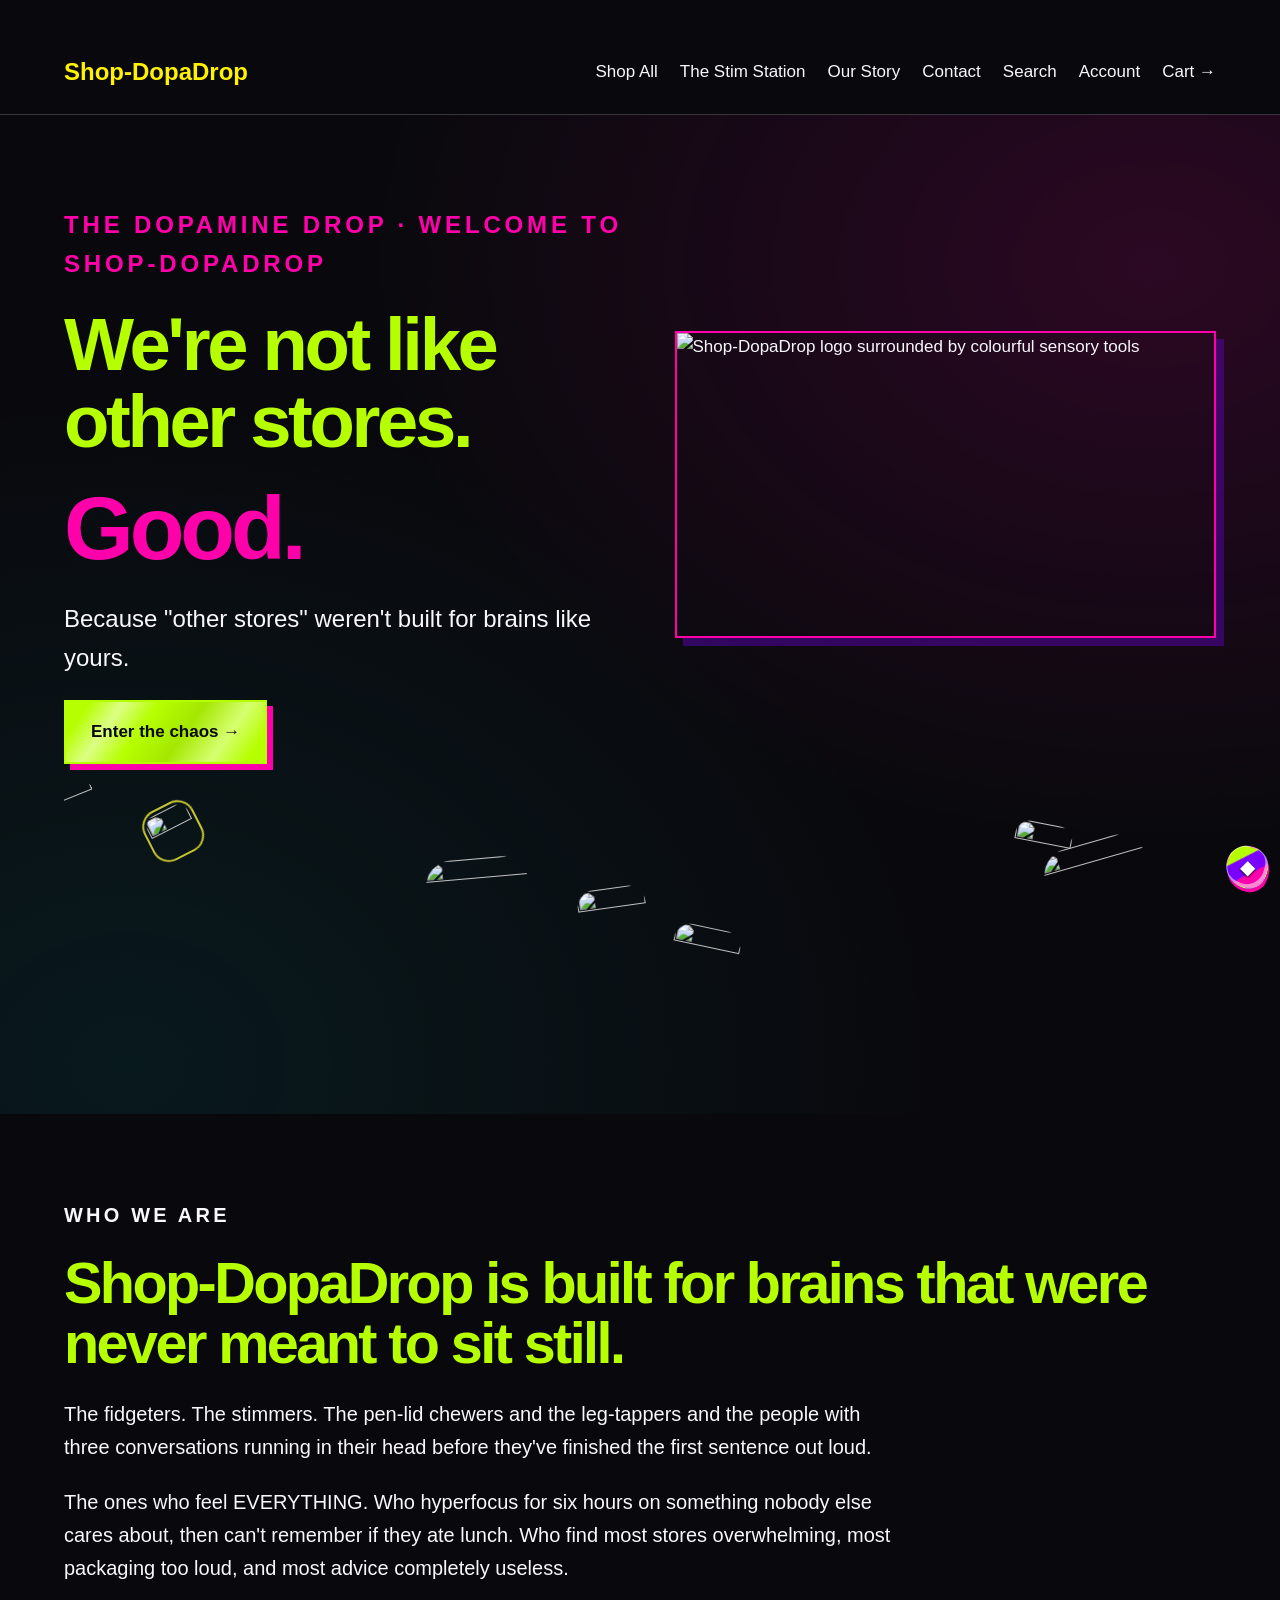
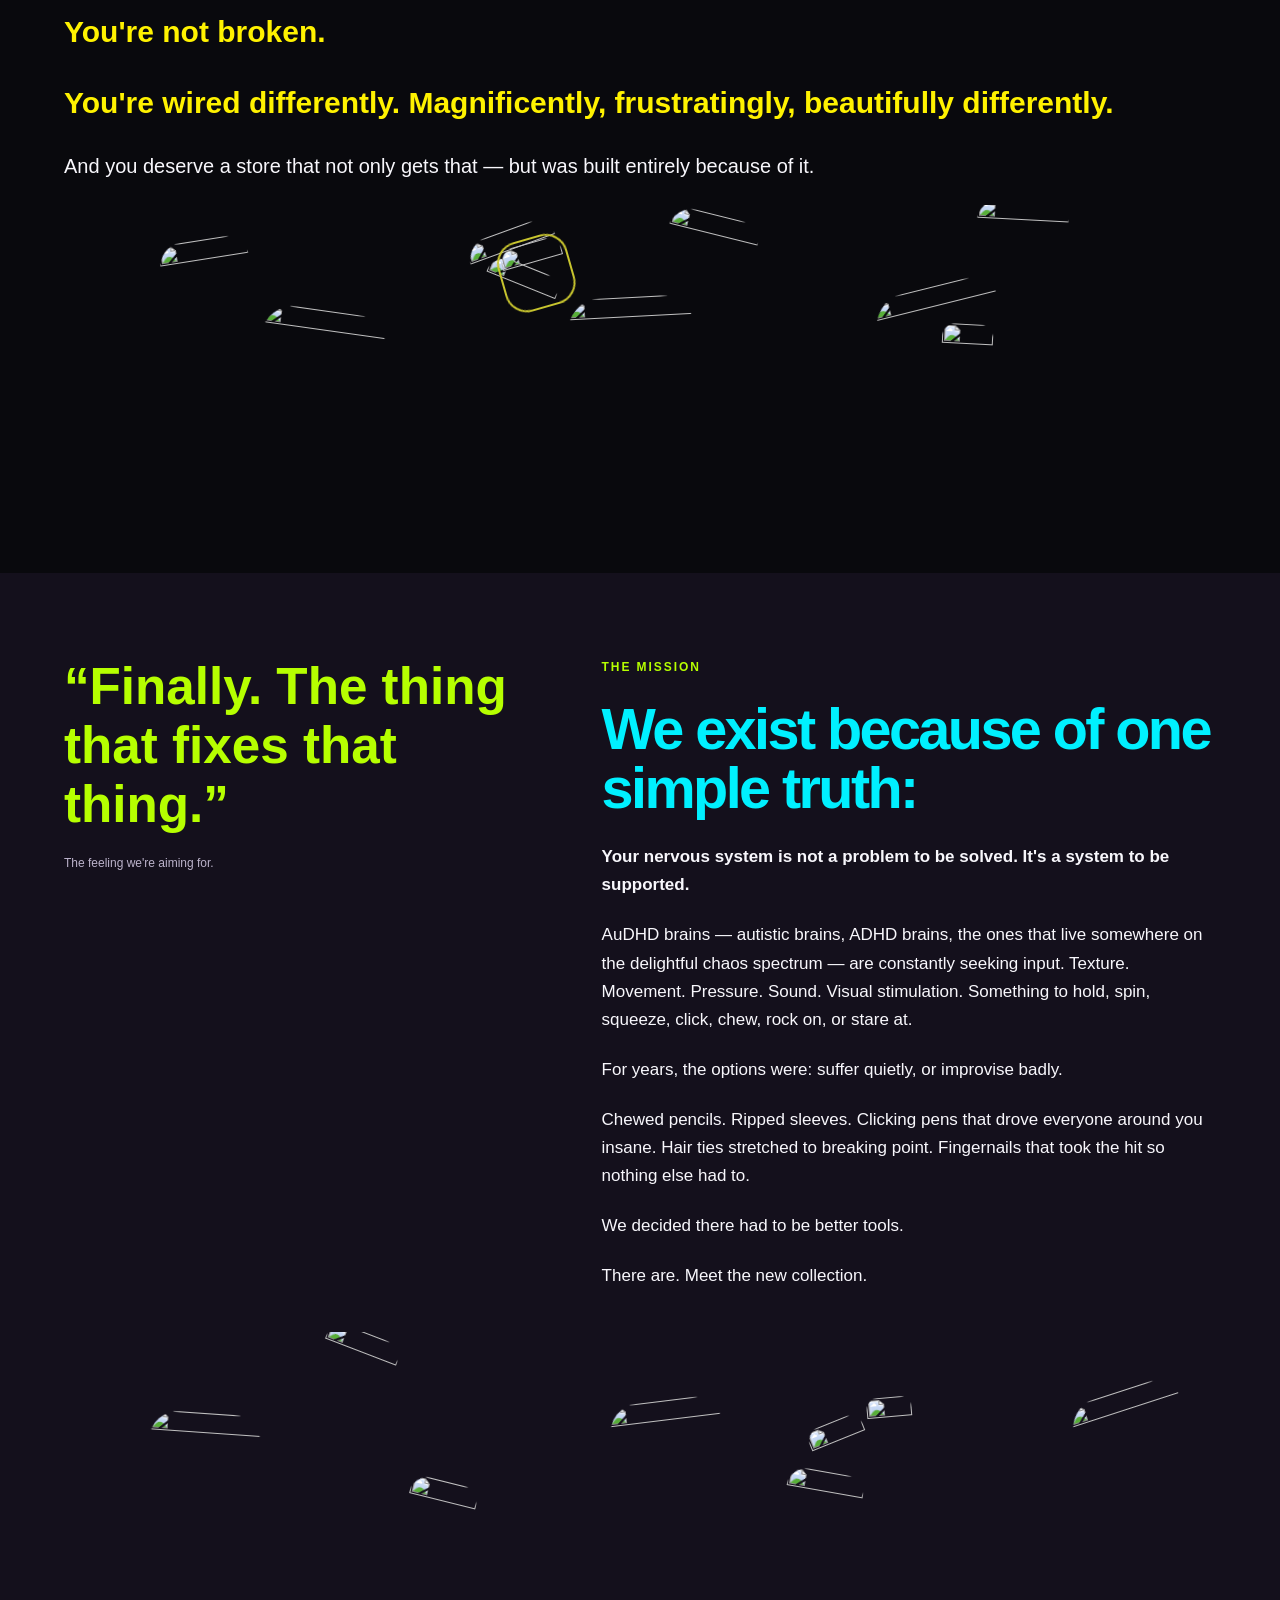
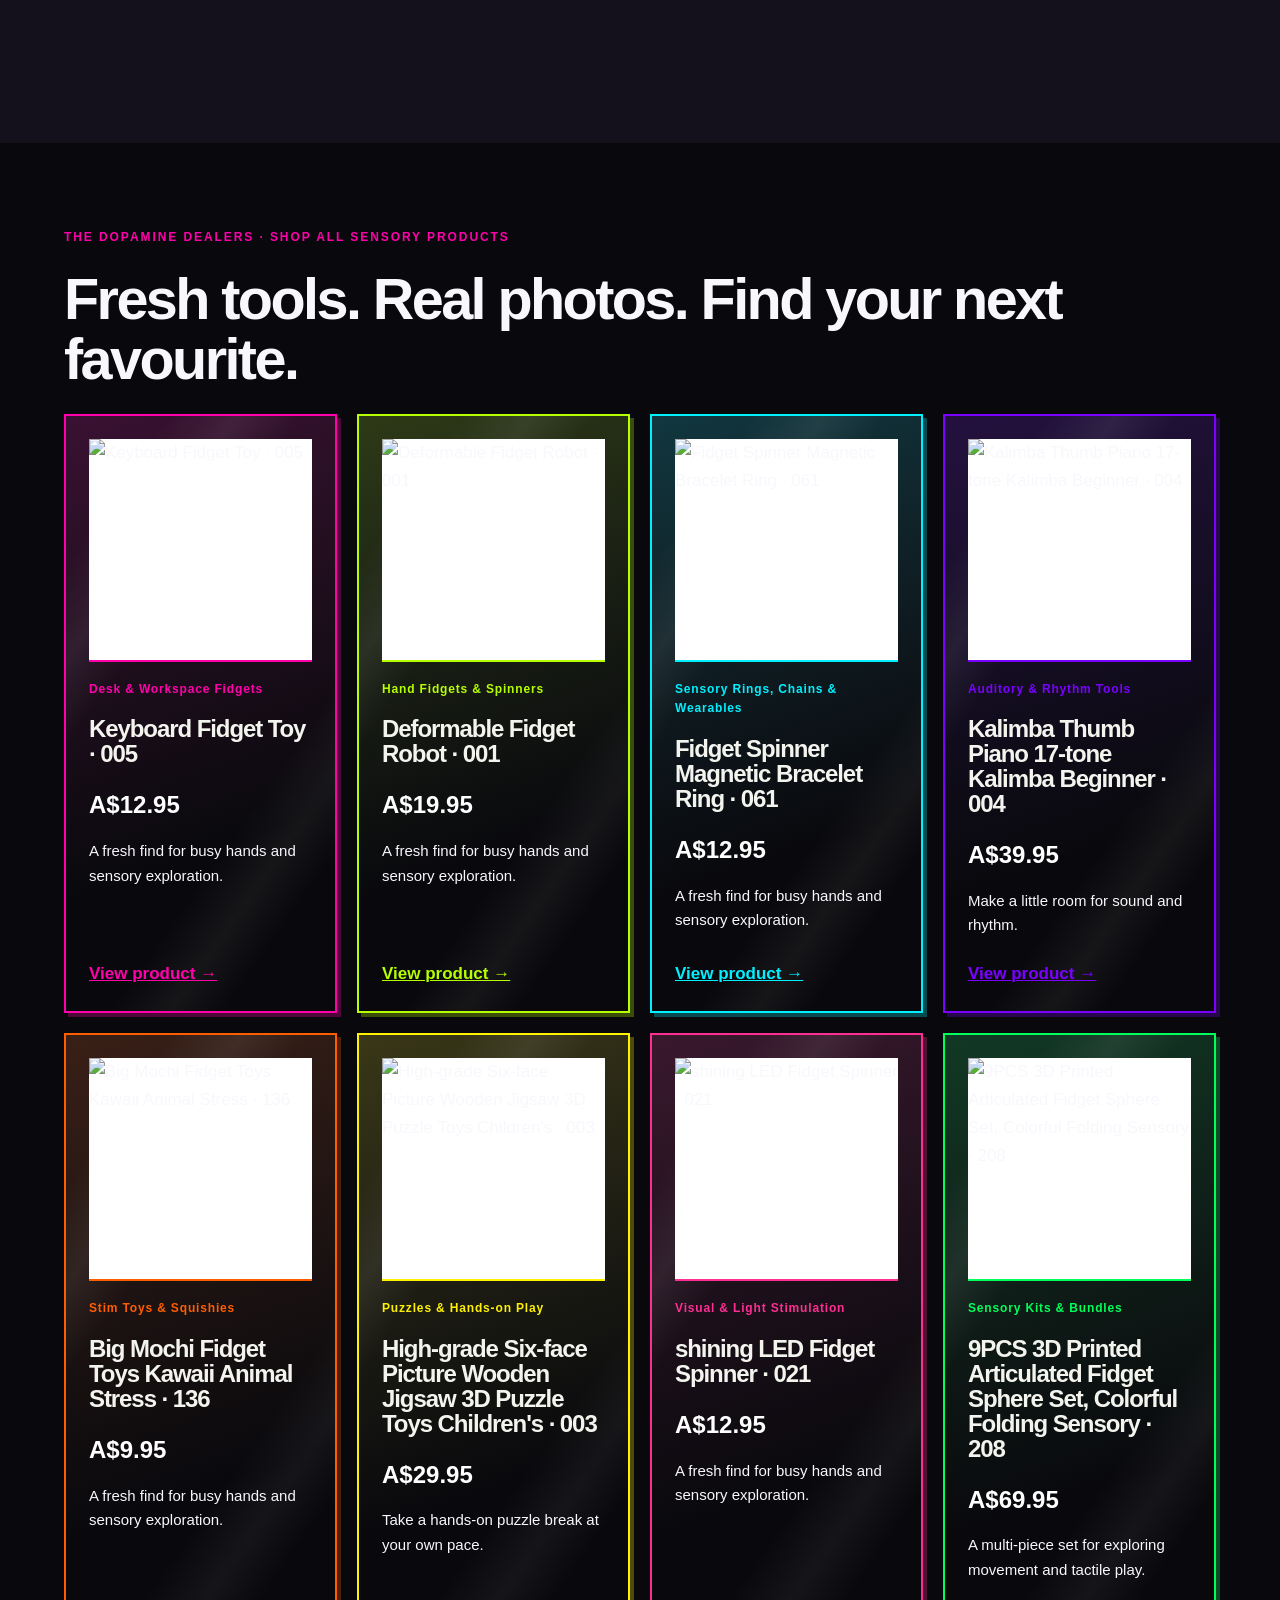
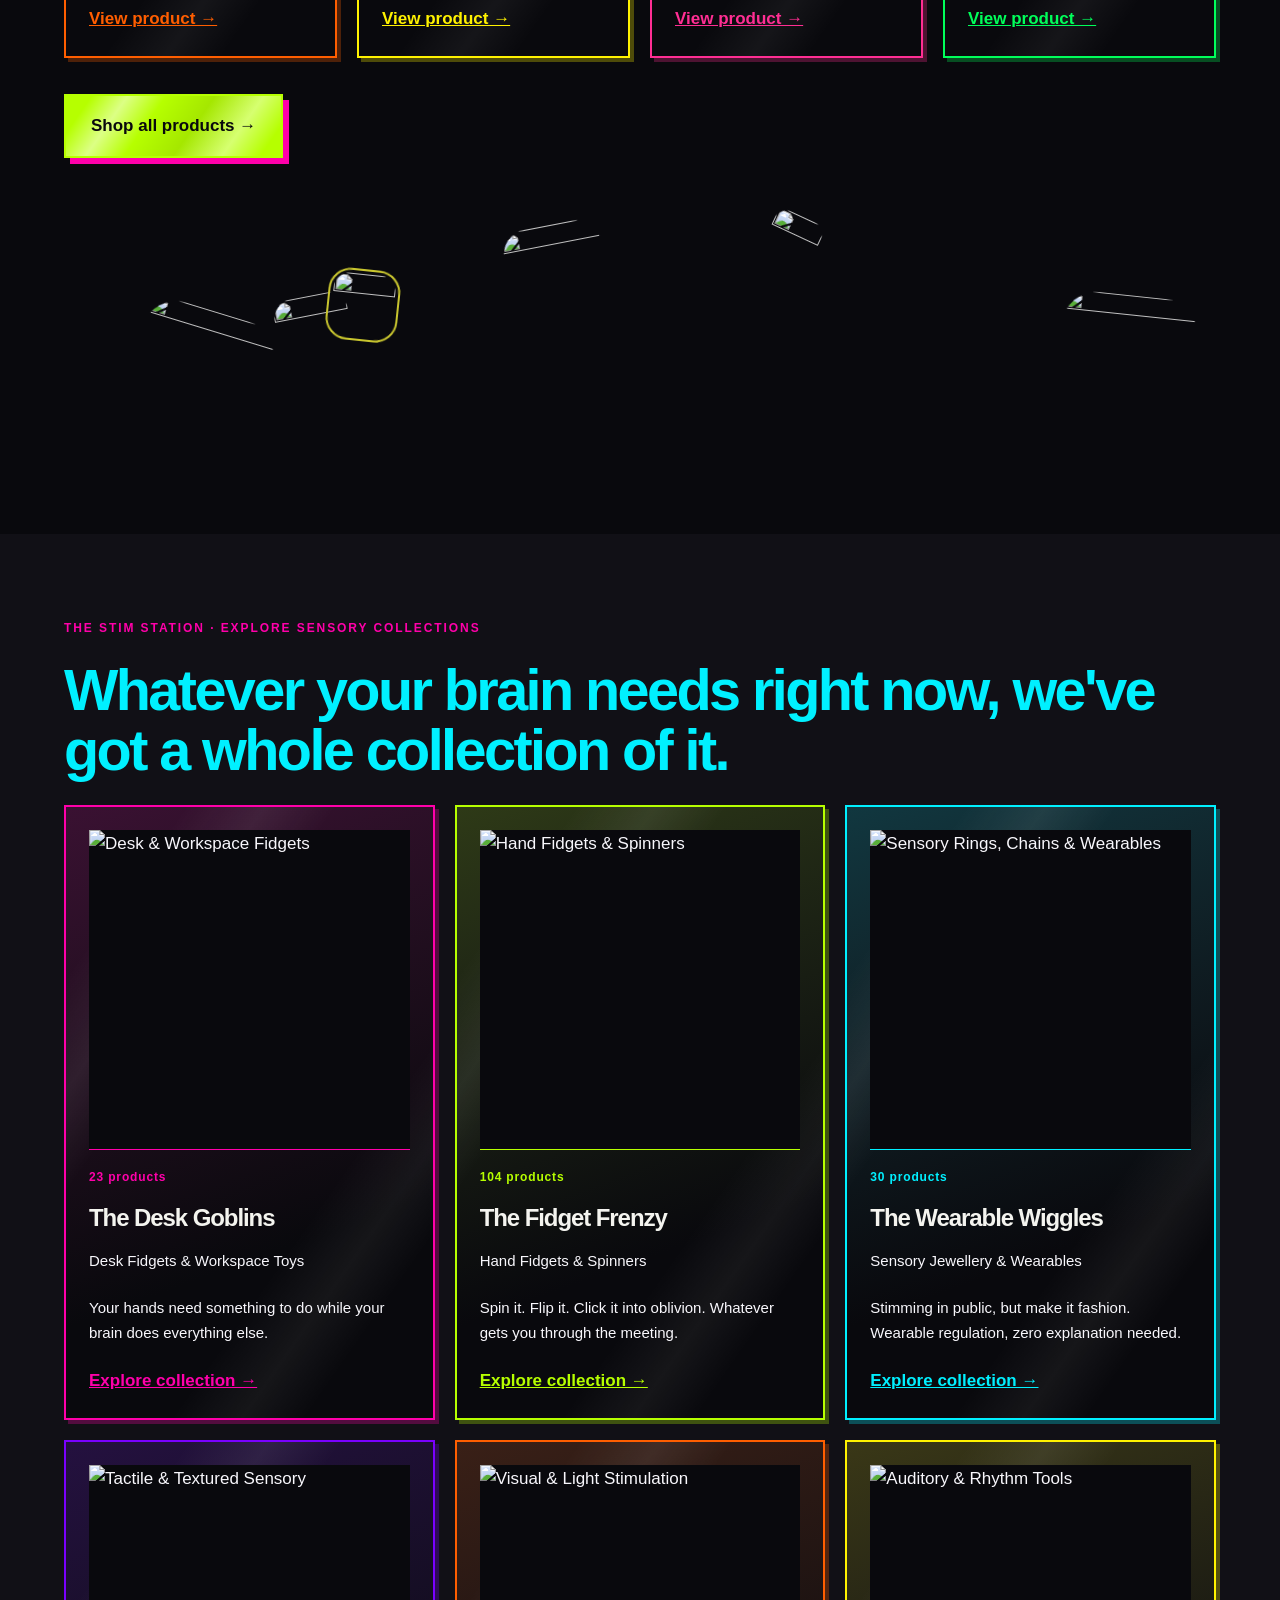
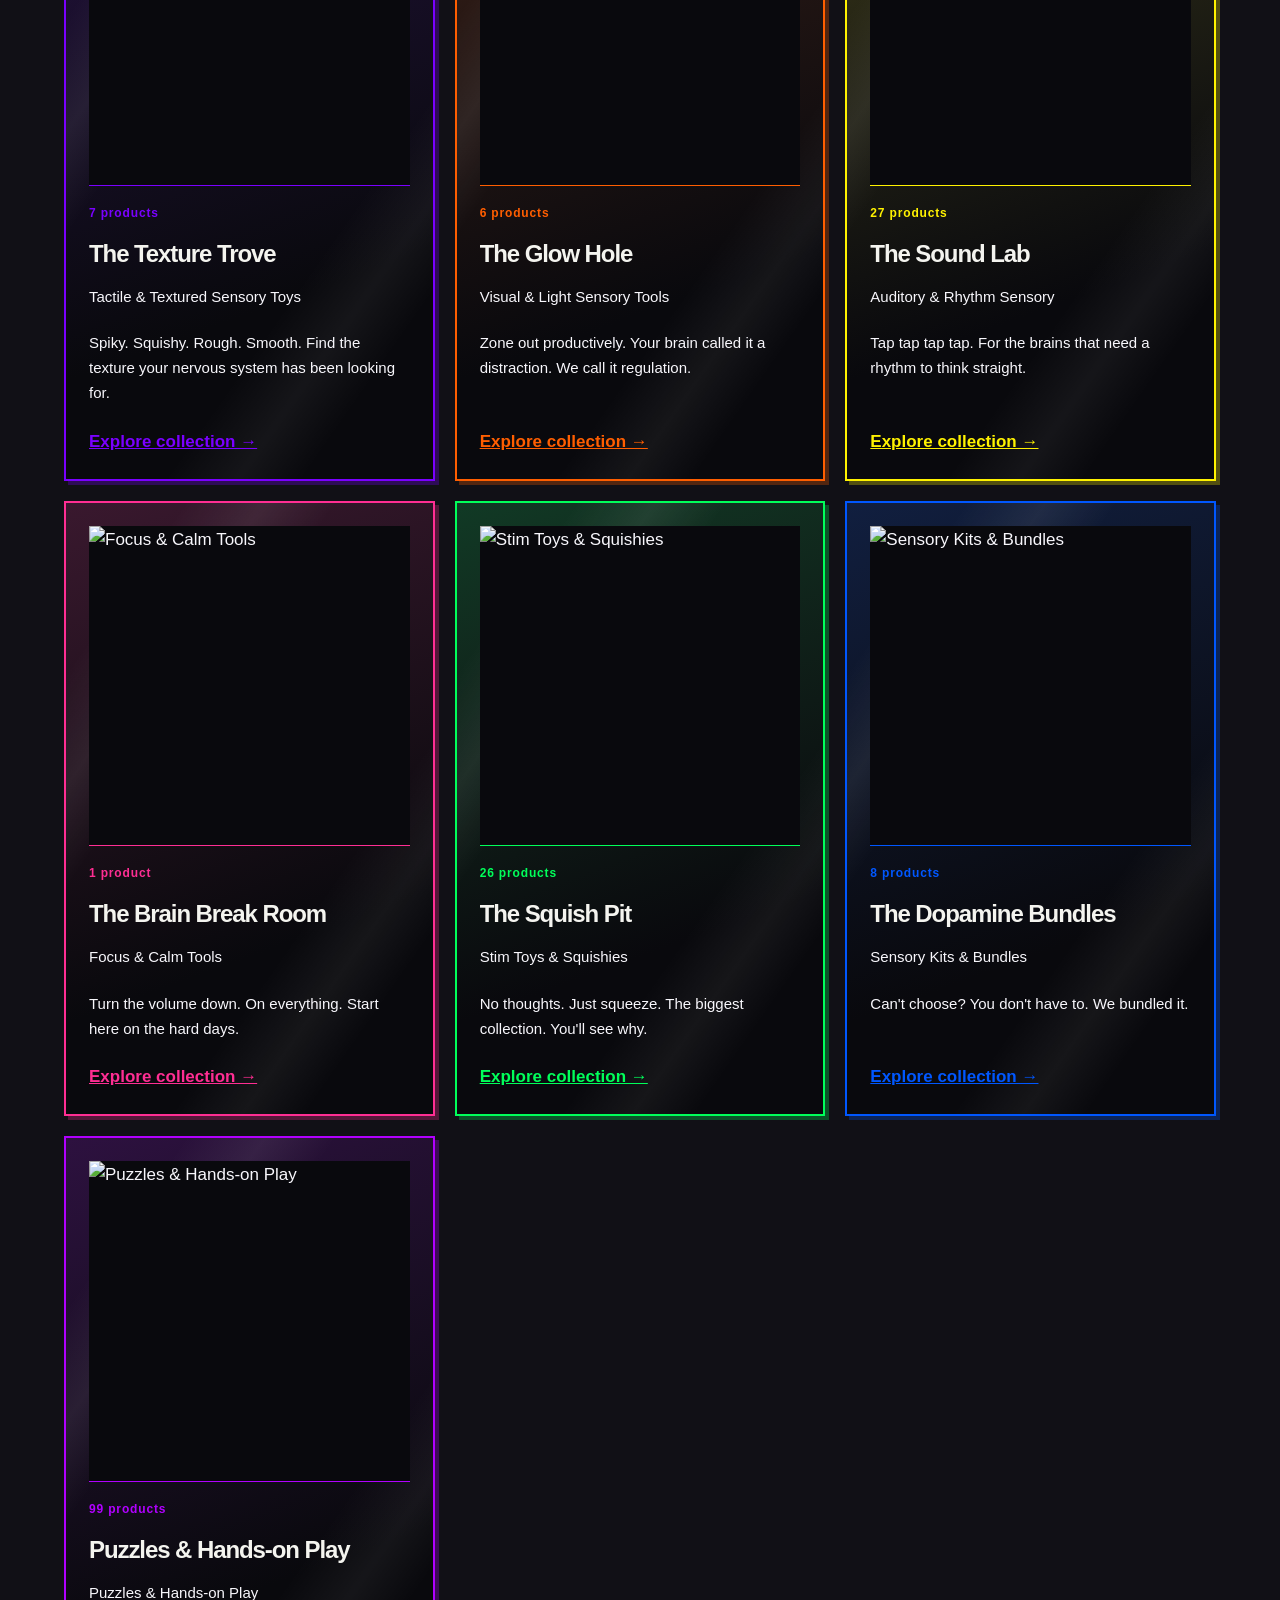
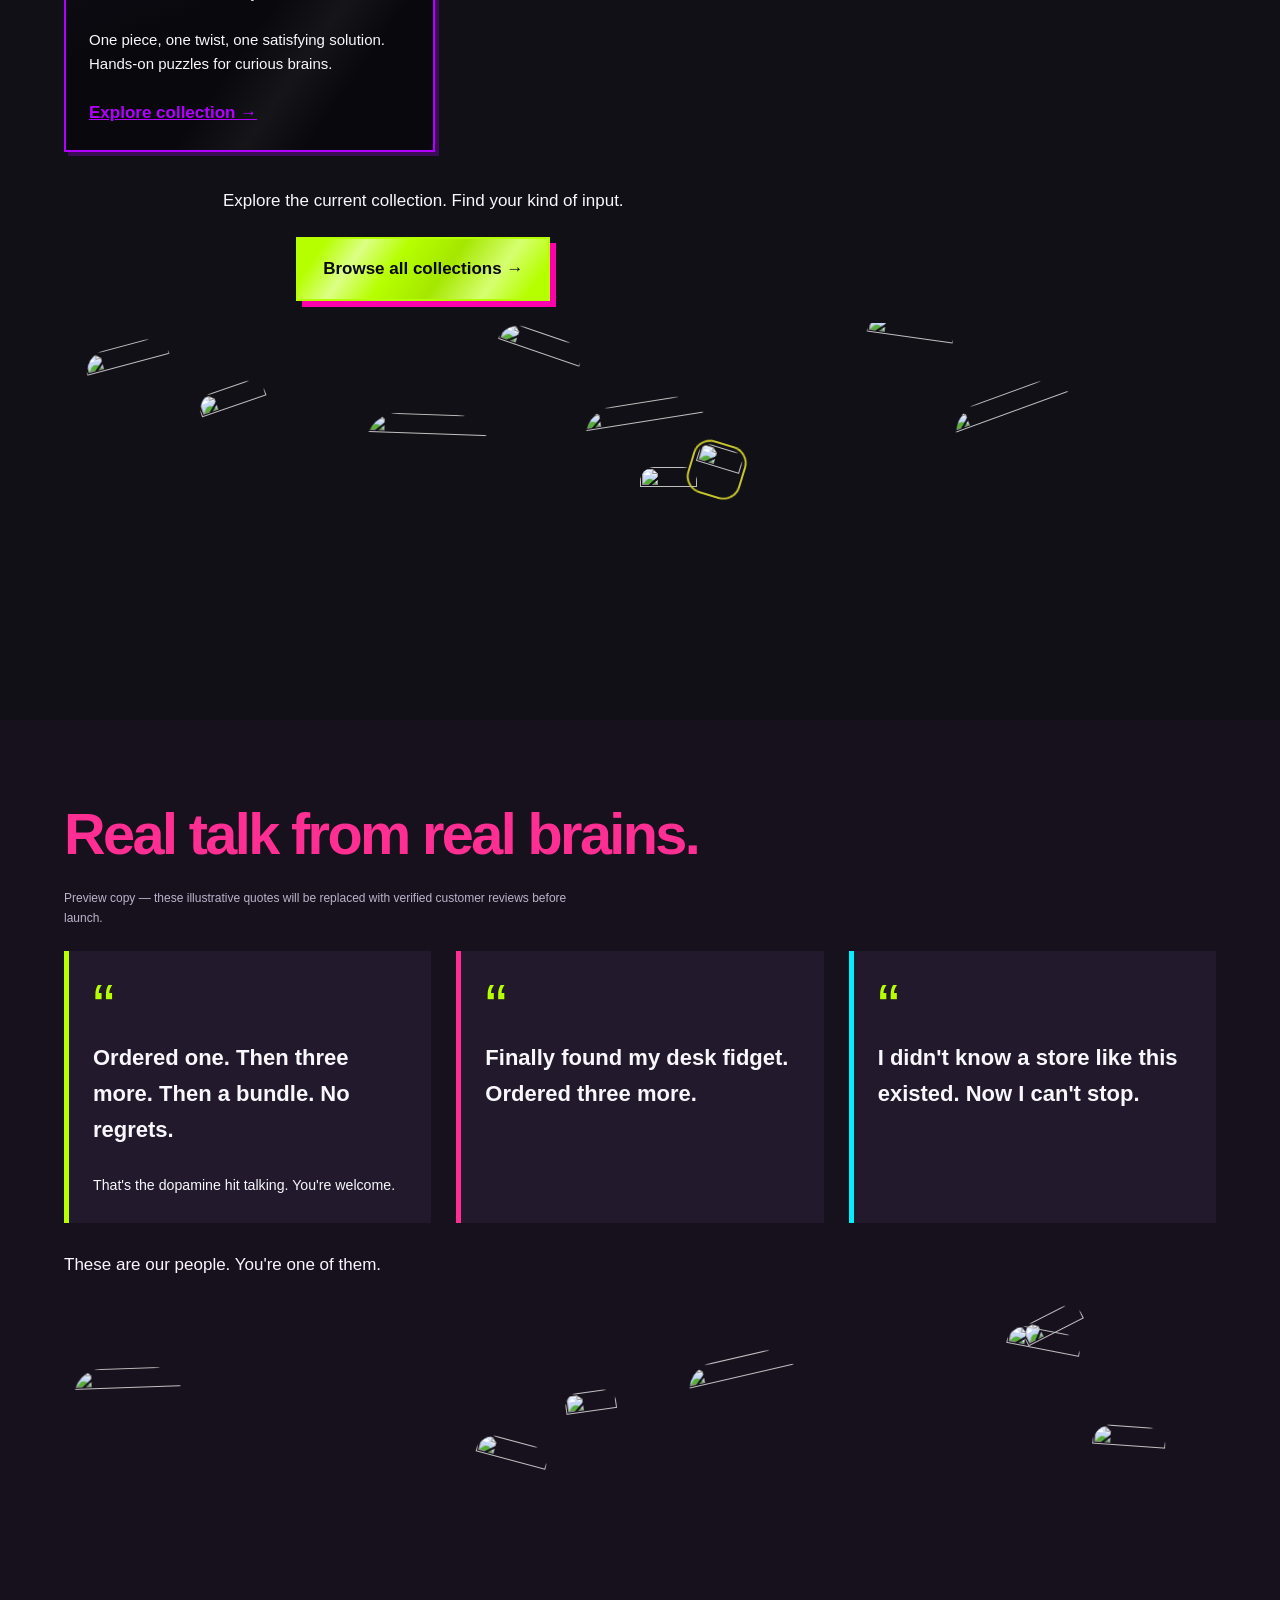
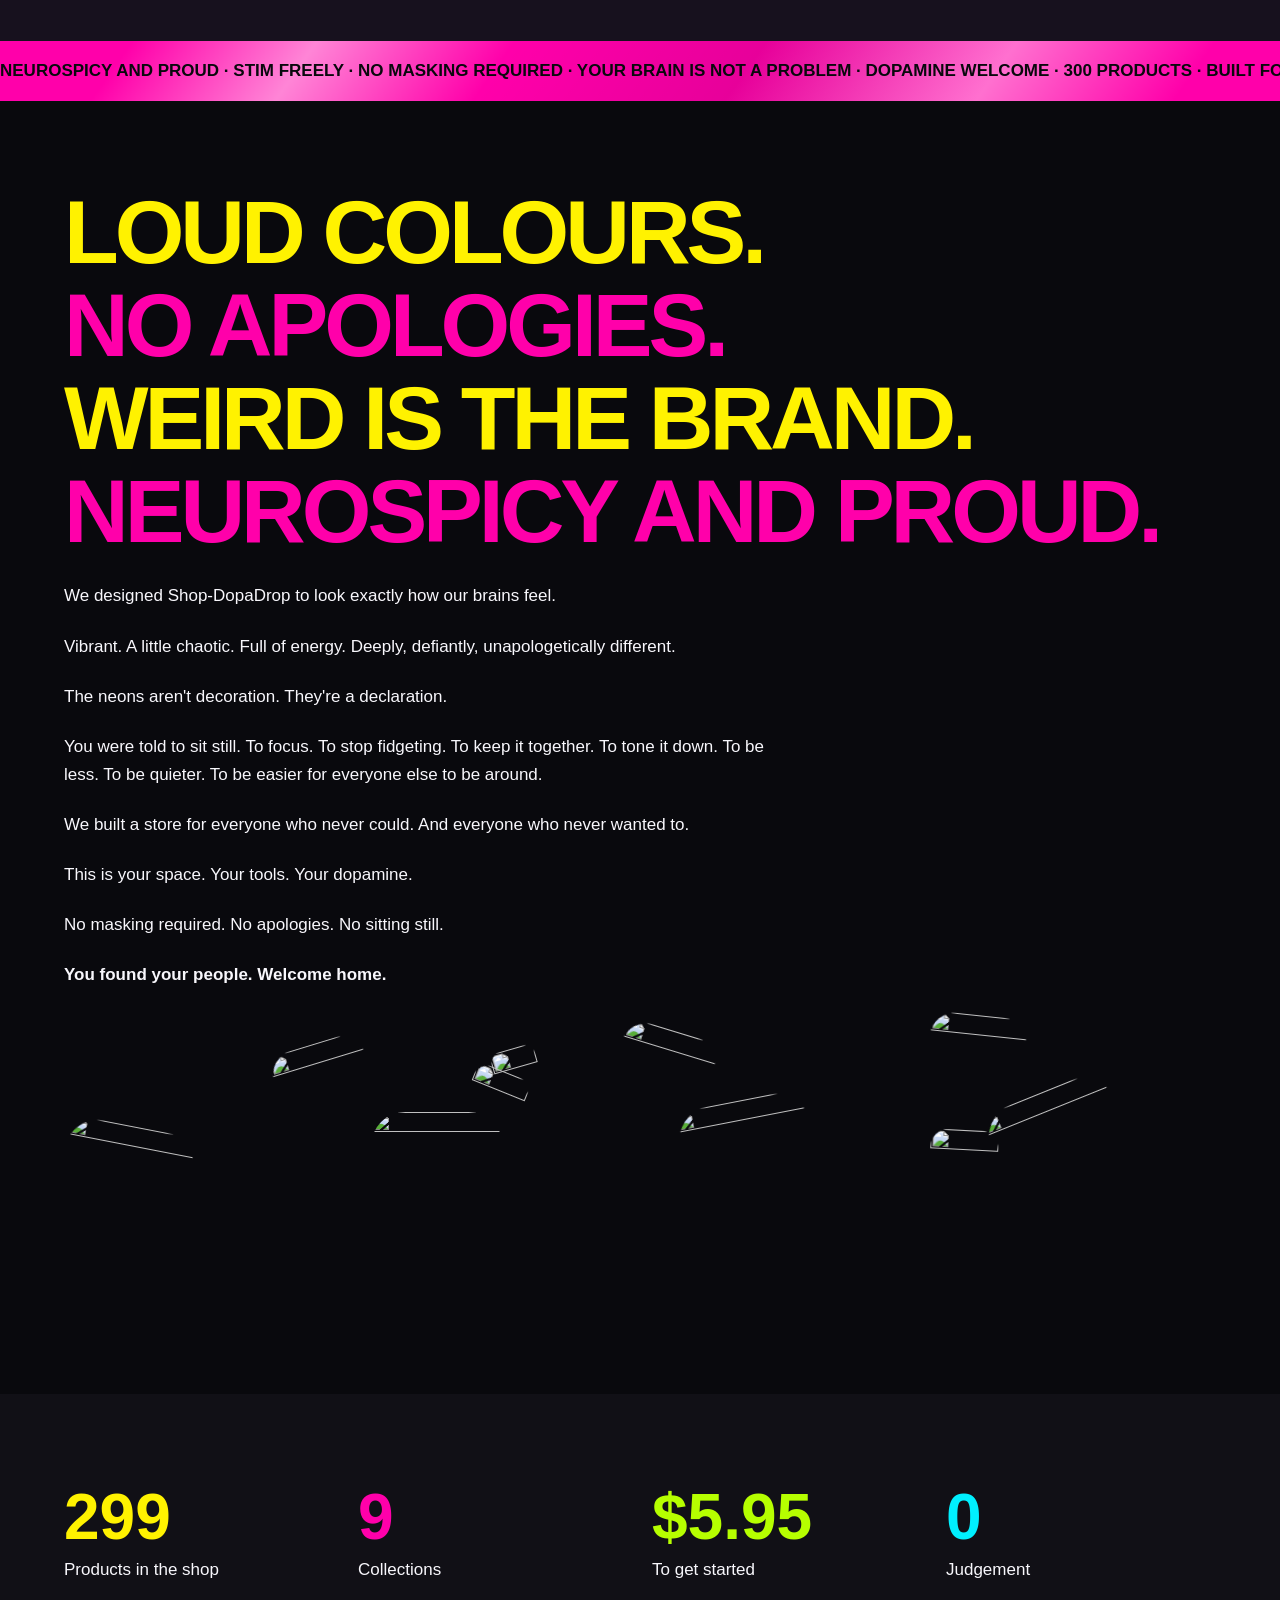
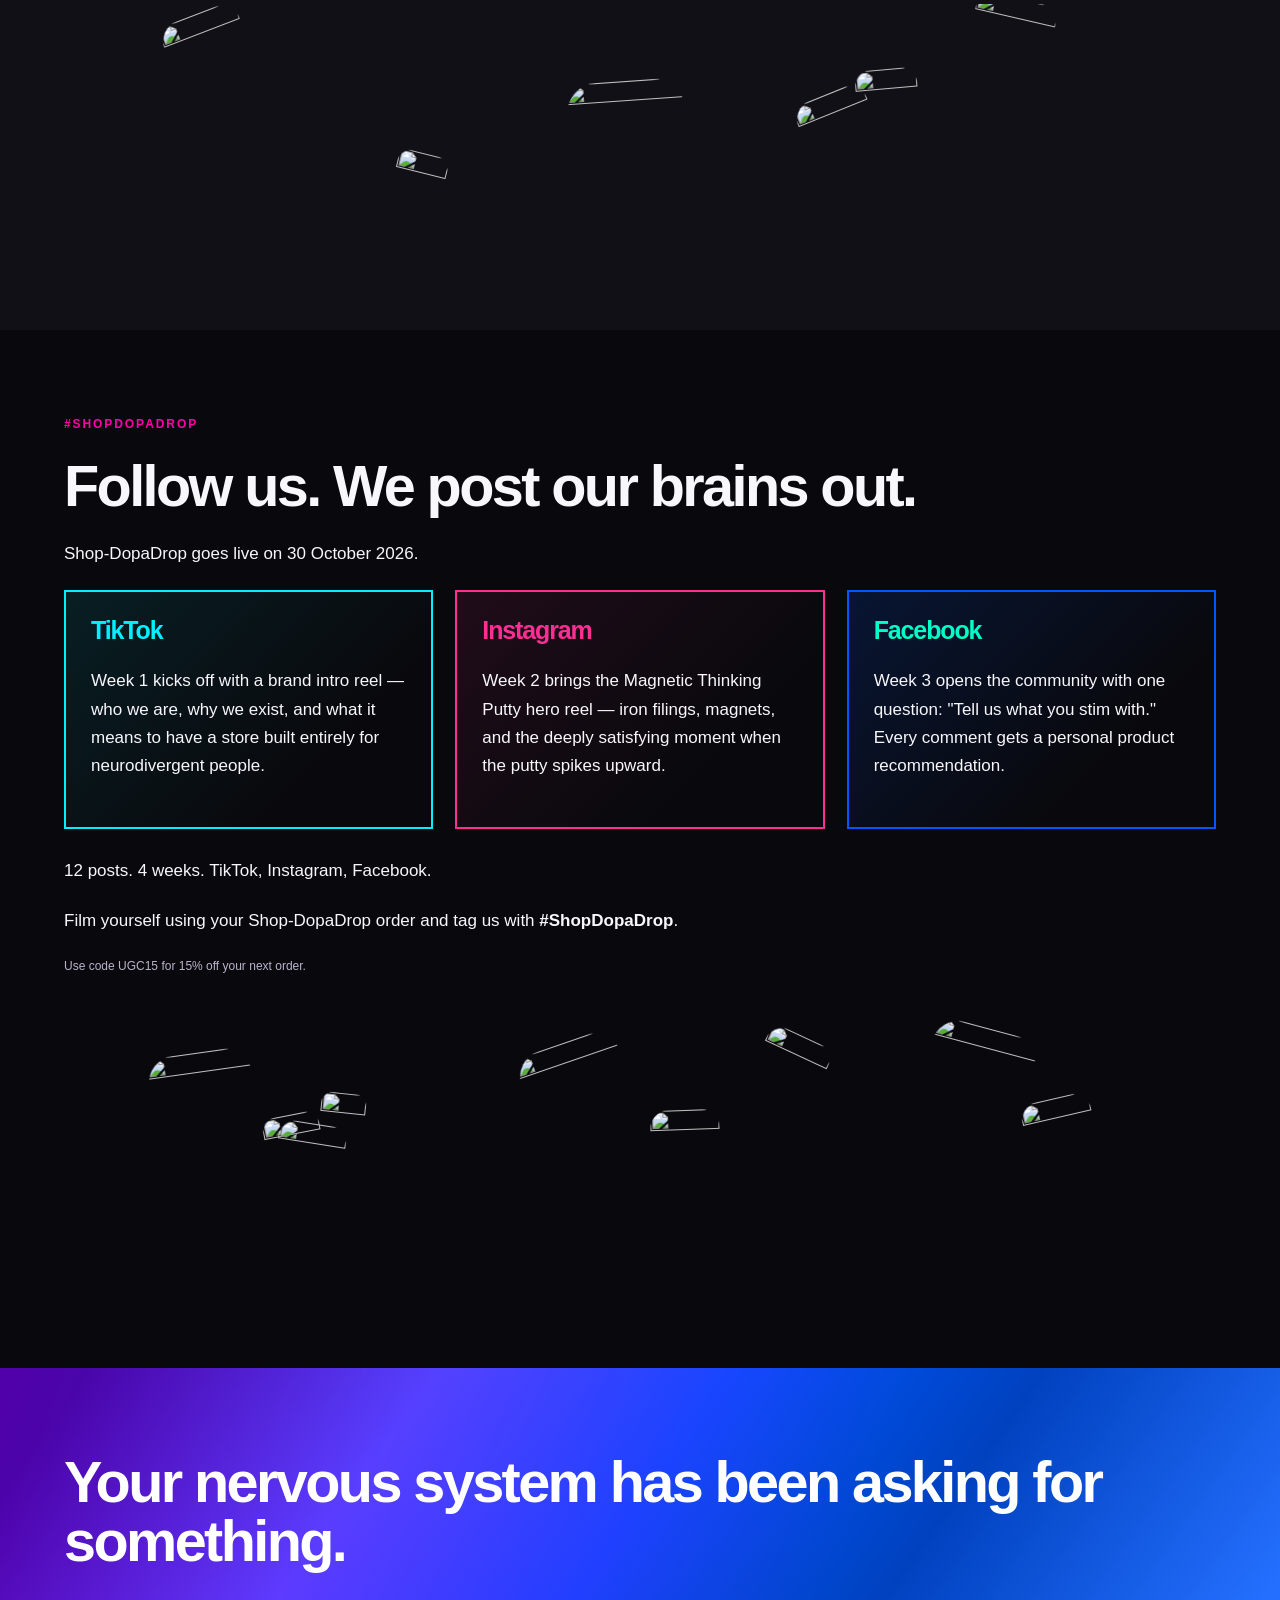
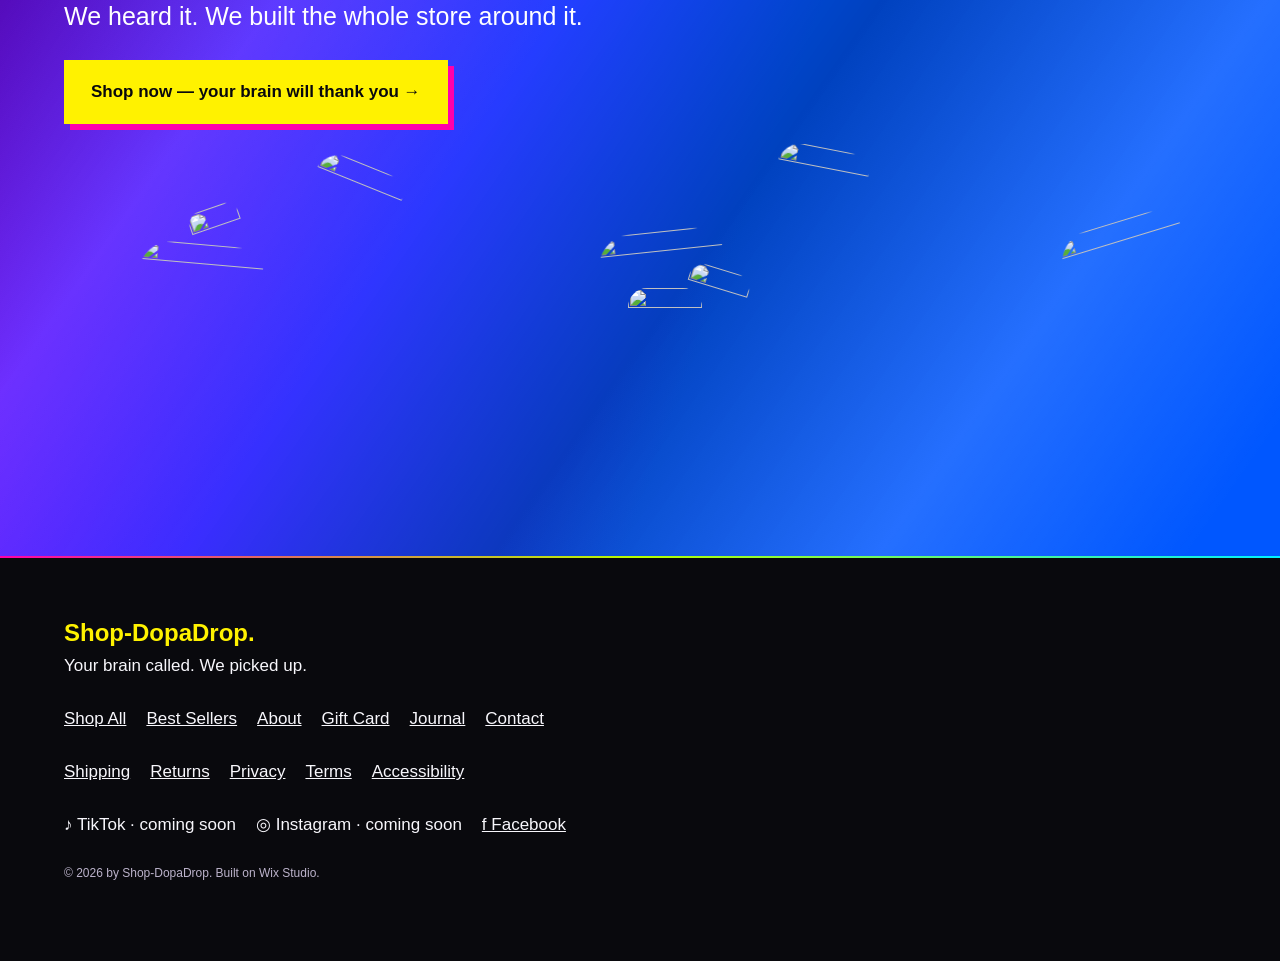
==== docs/index.html @ 8a7d8204 "Keep Omen Ledger and Last Ember; name the forest Grinning Wrongwoods" ====
<!doctype html><html lang="en-AU"><head><meta charset="utf-8"><meta name="viewport" content="width=device-width,initial-scale=1"><style>
:root{--yellow:#f5ff37;--pink:#ff37bb;--green:#a7ff42;--purple:#b87aff;--blue:#37aaff;--orange:#ff953f;--cyan:#3cffe4}*{box-sizing:border-box}html{scroll-behavior:smooth}body{margin:0;background:#09090d;color:#f8f7fc;font:17px/1.65 Arial,sans-serif}h1,h2,h3{line-height:1.04;letter-spacing:-.045em;margin:0 0 24px;font-weight:900}h1{font-size:clamp(48px,8vw,112px)}h2{font-size:clamp(32px,4.5vw,66px)}h3{font-size:25px}p{margin:0 0 22px;max-width:76ch}.wrap{width:min(1180px,90%);margin:auto}section{padding:85px 0}a{color:inherit}button,a{touch-action:manipulation}a:focus-visible,button:focus-visible{outline:3px solid var(--yellow);outline-offset:6px}.nav{display:flex;align-items:center;justify-content:space-between;gap:24px;flex-wrap:wrap;padding:22px 5%;border-bottom:1px solid #ffffff30;background:#09090d}.logo{font-weight:900;color:var(--yellow);font-size:24px;text-decoration:none}.nav div{display:flex;gap:22px}.nav a{text-decoration:none}.btn{display:inline-block;padding:16px 25px;background:var(--yellow);color:#09090d;border:2px solid #fff;text-decoration:none;font-weight:900;box-shadow:6px 6px 0 var(--pink);transition:transform .2s}.btn:hover{transform:translate(-3px,-3px)}.hero{padding:90px 0;min-height:680px;background:radial-gradient(ellipse at 90% 20%,#ff37bb23,transparent 50%),#09090d}.hero h1{color:var(--yellow);max-width:1100px}.good{color:var(--pink);font-size:clamp(65px,10vw,140px);margin:0 0 25px;font-weight:900;line-height:1}.hero p{font-size:24px;max-width:650px}.eyebrow{font-size:12px;text-transform:uppercase;letter-spacing:.16em;font-weight:900;color:var(--pink)}.who{color:var(--yellow)}.who p{color:#f8f7fc;font-size:20px}.who .big{color:var(--yellow);font-size:30px;font-weight:900}.mission{background:#14101c}.split{display:grid;grid-template-columns:1fr 1.3fr;gap:65px}.quote{color:var(--green);font-size:clamp(32px,4vw,54px);font-weight:900;line-height:1.15;margin:0}.cards{display:grid;grid-template-columns:repeat(4,minmax(0,1fr));gap:20px}.card{border:2px solid var(--accent);background:#15111c;padding:23px;box-shadow:4px 4px 0 color-mix(in srgb,var(--accent) 28%,transparent);transition:transform .2s,box-shadow .2s;display:flex;flex-direction:column;min-width:0}.card:hover,.card:focus-within{transform:translateY(-5px);box-shadow:0 0 24px color-mix(in srgb,var(--accent) 30%,transparent)}.card h3{margin:18px 0;font-size:24px}.card p{font-size:15px}.tag{color:var(--accent);font-size:12px;font-weight:900;letter-spacing:.07em}.price{font-size:24px;font-weight:900;color:#fff;margin-bottom:14px}.card a{margin-top:auto;font-weight:800;text-decoration:underline}.card img{width:100%;aspect-ratio:1;object-fit:contain;background:#fff;margin-bottom:18px}.fine{font-size:12px;color:#bcb3cb}.collections{background:#111016}.collections .cards{grid-template-columns:repeat(3,minmax(0,1fr))}.center{text-align:center}.proof{background:#17111e}.reviews{display:grid;grid-template-columns:repeat(3,1fr);gap:25px}.review{border-left:5px solid var(--green);padding:24px;background:#221a2c}.review p{font-size:22px;font-weight:800}.mark{font-size:65px;color:var(--green);line-height:1}.ticker{overflow:hidden;background:var(--pink);color:#09090d;padding:16px 0;white-space:nowrap;font-weight:900}.ticker span{display:inline-block;animation:run 35s linear infinite}.ticker:hover span{animation-play-state:paused}@keyframes run{to{transform:translateX(-50%)}}.manifesto h2{font-size:clamp(48px,7vw,94px);color:var(--yellow)}.manifesto h2 span{color:var(--pink)}.stats{background:#111016}.statrow{display:grid;grid-template-columns:repeat(4,1fr);gap:24px}.stat strong{font-size:clamp(36px,5vw,70px);display:block;color:var(--yellow);line-height:1.2}.stat:nth-child(2) strong{color:var(--pink)}.stat:nth-child(3) strong{color:var(--green)}.stat:nth-child(4) strong{color:var(--cyan)}.social-grid{display:grid;grid-template-columns:repeat(3,1fr);gap:22px}.social-tile{padding:25px;border:2px solid var(--purple)}.cta{background:#126ee7}.cta h2,.cta p{color:#fff}.cta .btn{background:#fff}.footer{padding:55px 5%;border-top:2px solid var(--pink);background:#09090d}.links{display:flex;flex-wrap:wrap;gap:20px;margin:25px 0}.notice{padding:12px 16px;border:1px solid #5b4b70;font-size:13px;max-width:none;color:#d7cbe6}@media(max-width:900px){.cards{grid-template-columns:repeat(2,minmax(0,1fr))}.split{grid-template-columns:1fr;gap:35px}.collections .cards{grid-template-columns:repeat(2,minmax(0,1fr))}.reviews,.social-grid{grid-template-columns:1fr}}@media(max-width:520px){section{padding:58px 0}.hero{min-height:620px;padding:65px 0}.hero p{font-size:20px}.cards,.collections .cards{grid-template-columns:1fr}.statrow{grid-template-columns:1fr 1fr}.nav div{gap:15px;font-size:14px}.nav{padding:18px 5%}.btn{max-width:95%;font-size:15px}.who p{font-size:18px}}@media(prefers-reduced-motion:reduce){*{animation:none!important;scroll-behavior:auto!important;transition:none!important}}
.hero-art{display:block;width:100%;height:auto;margin:40px auto 0;border:2px solid var(--pink)}.collections .card img{aspect-ratio:16/10;object-fit:contain;background:#09090d;border-bottom:1px solid var(--accent)}.hero>.wrap{display:grid;grid-template-columns:1.05fr 1fr;gap:42px;align-items:center}.hero h1{font-size:clamp(48px,5.8vw,78px)}.hero .good{font-size:clamp(65px,7vw,96px)}.hero-art{margin:0;object-fit:contain}.nav div{flex-wrap:wrap}@media(max-width:800px){.hero>.wrap{grid-template-columns:1fr;gap:35px}.hero{padding:48px 0}.hero-art{max-width:560px}}@media(max-width:520px){.nav div{gap:12px}.hero h1{font-size:48px}}
.card img{background:#09090d}.collections .card img{aspect-ratio:1;object-fit:contain;height:auto}.nav{padding-top:52px}.hero{min-height:0}.hero-art{border-color:var(--pink)}@media(max-width:520px){.nav{padding-top:48px}.hero h1{font-size:44px}.card h3{overflow-wrap:anywhere}}

:root{--yellow:#FFF200;--pink:#FF00AA;--green:#B6FF00;--purple:#7A00FF;--blue:#0057FF;--orange:#FF5E00;--cyan:#00F0FF;--plasma:#FF2E93;--toxic:#00FF5A;--violet:#B100FF;--coral:#FF3B3B;--mint:#00FFC8}
.hero{background:radial-gradient(ellipse at 90% 15%,#FF00AA24,transparent 48%),radial-gradient(ellipse at 10% 95%,#00F0FF12,transparent 50%),#09090D}.hero h1{color:var(--green)}.good{color:var(--pink)}.mission h2{color:var(--cyan)}.who h2{color:var(--green)}.collections h2{color:var(--cyan)}.proof h2{color:var(--plasma)}.social h2{color:var(--mint)}
.card:nth-child(12n+1){--accent:#FF00AA!important}.card:nth-child(12n+2){--accent:#B6FF00!important}.card:nth-child(12n+3){--accent:#00F0FF!important}.card:nth-child(12n+4){--accent:#7A00FF!important}.card:nth-child(12n+5){--accent:#FF5E00!important}.card:nth-child(12n+6){--accent:#FFF200!important}.card:nth-child(12n+7){--accent:#FF2E93!important}.card:nth-child(12n+8){--accent:#00FF5A!important}.card:nth-child(12n+9){--accent:#0057FF!important}.card:nth-child(12n+10){--accent:#B100FF!important}.card:nth-child(12n+11){--accent:#FF3B3B!important}.card:nth-child(12n+12){--accent:#00FFC8!important}
.card{background:linear-gradient(125deg,transparent 15%,#ffffff12 25%,transparent 34%,transparent 67%,#ffffff0d 76%,transparent 84%),linear-gradient(160deg,color-mix(in srgb,var(--accent) 16%,#14141B),#09090D 70%)}.card h3{color:#F4F4EF}.card .tag,.card a{color:var(--accent)}
.btn,.ticker{background-image:linear-gradient(125deg,transparent 10%,#ffffff85 24%,transparent 39%,#00000018 58%,#ffffff70 77%,transparent 92%)}.btn{background-color:var(--green);color:#09090D;border-color:var(--green);box-shadow:6px 6px 0 var(--pink)}.ticker{background-color:var(--pink)}
.social-tile:nth-child(1){border-color:var(--cyan);background:linear-gradient(135deg,#00F0FF18,#09090D 70%)}.social-tile:nth-child(2){border-color:var(--plasma);background:linear-gradient(135deg,#FF2E9318,#09090D 70%)}.social-tile:nth-child(3){border-color:var(--blue);background:linear-gradient(135deg,#0057FF28,#09090D 70%)}.social-tile:nth-child(1) h3{color:var(--cyan)}.social-tile:nth-child(2) h3{color:var(--plasma)}.social-tile:nth-child(3) h3{color:var(--mint)}
.cta{background:linear-gradient(125deg,#00000055 5%,#ffffff1c 24%,transparent 40%,#00000040 57%,#ffffff25 78%,transparent 95%),linear-gradient(110deg,#7A00FF,#0057FF 58%,#0057FF)}.cta .btn{background-color:var(--yellow);border-color:var(--yellow);color:#09090D}.review:nth-child(2){border-color:var(--plasma)}.review:nth-child(3){border-color:var(--cyan)}.footer{border-image:linear-gradient(90deg,var(--pink),var(--green),var(--cyan)) 1}.hero-art{box-shadow:8px 8px 0 #7A00FF55}.card img{border-bottom:2px solid var(--accent)}
</style><style>@keyframes drift{0%,100%{translate:0 0;rotate:-3deg}50%{translate:5px -14px;rotate:3deg}}.float-piece{pointer-events:none;will-change:transform}.float-piece img{animation:drift var(--duration,7s) ease-in-out var(--delay,0s) infinite;pointer-events:none}@media(prefers-reduced-motion:reduce){.float-piece{transform:none!important;will-change:auto}.float-piece img{animation:none!important}}.art-sprinkles{position:relative;height:var(--band);width:min(1180px,90%);margin:20px auto 0;overflow:hidden;isolation:isolate;z-index:2;pointer-events:none}.art-sprinkles .float-piece{position:absolute;left:var(--x);top:var(--y);width:var(--sz);rotate:var(--angle)}.art-sprinkles img{width:100%;height:auto;border-radius:26%}@media(max-width:600px){.art-sprinkles{height:calc(var(--band)*.65)}.art-sprinkles .float-piece{width:calc(var(--sz)*.55);top:calc(var(--y)*.65)}}</style><style>
.rabbit-gated{pointer-events:none!important;filter:grayscale(.7) opacity(.35);cursor:not-allowed}.rabbit-secret{pointer-events:auto!important;touch-action:manipulation;z-index:3;cursor:pointer;border-radius:28%;transition:filter .2s,scale .2s}.rabbit-secret:hover,.rabbit-secret:focus-visible{filter:drop-shadow(0 0 12px #b6ff00);scale:1.12;outline:3px solid #fff200;outline-offset:5px}.rabbit-secret.rabbit-next{outline:5px solid #ff00aa;outline-offset:8px;filter:drop-shadow(0 0 18px #b6ff00);z-index:5}.rabbit-secret.rabbit-found{filter:grayscale(.8) opacity(.48);cursor:default}.rabbit-hud{position:fixed;right:16px;bottom:16px;z-index:9998;width:min(330px,calc(100vw - 32px));padding:14px 16px;background:#09090df2;border:2px solid #ff00aa;box-shadow:6px 6px 0 #7a00ff;color:#fff;border-radius:12px}.rabbit-hud strong{color:#fff200}.rabbit-hud p{font-size:13px;margin:4px 0 10px}.rabbit-hud-actions{display:flex;gap:8px;flex-wrap:wrap}.rabbit-mini{border:1px solid #fff;background:#15111c;color:#fff;padding:8px 10px;font-weight:800;border-radius:7px;cursor:pointer}.rabbit-mini:disabled{opacity:.45;cursor:not-allowed}.rabbit-modal-backdrop{position:fixed;inset:0;z-index:9999;background:#000c;display:grid;place-items:center;padding:20px}.rabbit-modal{width:min(620px,100%);max-height:88vh;overflow:auto;background:linear-gradient(145deg,#17111e,#09090d);border:3px solid #b6ff00;box-shadow:10px 10px 0 #ff00aa;padding:26px;border-radius:18px}.rabbit-modal h2{color:#fff200;font-size:clamp(30px,7vw,52px);margin-bottom:12px}.rabbit-modal button{margin:6px 6px 0 0;padding:11px 14px;background:#fff200;color:#09090d;border:0;border-radius:8px;font-weight:900;cursor:pointer}.rabbit-modal .secondary{background:#221a2c;color:#fff;border:1px solid #fff}.rabbit-toast{position:fixed;left:50%;top:18px;translate:-50% 0;z-index:10000;background:#b6ff00;color:#09090d;padding:12px 18px;border:2px solid #fff;font-weight:900;border-radius:8px;box-shadow:5px 5px 0 #ff00aa}
@media(max-width:600px){.rabbit-secret{min-width:44px;min-height:44px}}
</style><style>.rabbit-hud{right:12px;bottom:12px;width:auto;max-width:min(330px,calc(100vw - 24px));padding:5px 8px;background:#09090db8;border:1px solid #ffffff40;box-shadow:2px 2px 0 #ffffff20;opacity:.42;transition:opacity .2s,background .2s}.rabbit-hud:hover,.rabbit-hud:focus-within,.rabbit-hud.rabbit-open{opacity:1;background:#09090df2;border-color:#ff00aa;box-shadow:6px 6px 0 #7a00ff;padding:14px 16px}.rabbit-hud-summary{border:0;background:transparent;color:#ffffff90;font:11px Arial,sans-serif;letter-spacing:.12em;text-transform:uppercase;cursor:pointer;padding:2px}.rabbit-hud.rabbit-open .rabbit-hud-summary{color:#fff200;font-weight:900;margin-bottom:6px}.rabbit-hud-content{display:none}.rabbit-hud.rabbit-open .rabbit-hud-content{display:block}</style><style>
/* The Grimroot Trials: every mark stays visible; only the next can be saved. */
.rabbit-secret{outline:2px solid #c8c52e;outline-offset:3px}
.rabbit-secret.rabbit-next{outline:3px solid #fff200;outline-offset:5px;animation:grimroot-yellow-glow 1.8s ease-in-out infinite;z-index:5}
.rabbit-secret.rabbit-touched{outline-width:4px}
.rabbit-secret.rabbit-found{filter:grayscale(.8) opacity(.48);outline:2px solid #8a873b;animation:none}
@keyframes grimroot-yellow-glow{0%,100%{box-shadow:0 0 4px #fff20055}50%{box-shadow:0 0 22px 5px #ffff00;outline-color:#ffff8a}}
@media(prefers-reduced-motion:reduce){.rabbit-secret.rabbit-next{animation:none;box-shadow:0 0 10px #fff200}}
</style></head><body><nav class="nav"><a class="logo" href="#top">Shop-DopaDrop</a><div><a href="#products">Shop</a><a href="#collections">Collections</a><a data-route="/about" href="#">Our story</a><a data-route="/contact" href="#">Contact</a><a href="https://www.shop--dopadrop.com.au/search" target="_blank" rel="noopener noreferrer" aria-label="Search (opens in a new tab)">Search</a><a data-route="/profile/my/profile" href="#" aria-label="Account">Account</a><a data-route="/cart-page" href="#">Cart →</a></div></nav><main>
<section class="hero" id="top"><div class="wrap"><div class="hero-copy"><p class="eyebrow">Built for your brain.</p><h1>We're not like other stores.</h1><h2 class="good">Good.</h2><p>Because &quot;other stores&quot; weren't built for brains like yours.</p><a class="btn" href="#products">Enter the chaos →</a></div><img class="hero-art" src="https://static.wixstatic.com/media/60e4fe_7113ba6192b54cd69d529ba9e18ee2b6~mv2.png" alt="Shop-DopaDrop logo surrounded by colourful sensory tools" fetchpriority="high" width="1672" height="941"></div><div class="art-sprinkles" style="--band:240px" aria-hidden="true"><div class="float-piece" data-rabbit-id="1" style="--x:8%;--y:35px;--sz:45px;--angle:-27deg;--duration:8s;--delay:-0s"><img data-decoration="glowing-sensory-wand" src="https://static.wixstatic.com/media/60e4fe_060cc08dec52497c93e89ff7951c550a~mv2.png/v1/fill/w_400,h_400,q_85,enc_auto/60e4fe_060cc08dec52497c93e89ff7951c550a~mv2.png" alt="" loading="lazy" width="100" height="100"></div><div class="float-piece" style="--x:45%;--y:118px;--sz:68px;--angle:-8deg;--duration:9s;--delay:-1s"><img data-decoration="sensory-balance-board" src="https://static.wixstatic.com/media/60e4fe_5ea7b29cca07463c94020156ee022f9d~mv2.png/v1/fill/w_400,h_400,q_85,enc_auto/60e4fe_5ea7b29cca07463c94020156ee022f9d~mv2.png" alt="" loading="lazy" width="100" height="100"></div><div class="float-piece" style="--x:82%;--y:56px;--sz:57px;--angle:11deg;--duration:10s;--delay:-2s"><img data-decoration="desk-band-roller" src="https://static.wixstatic.com/media/60e4fe_7b888c3a773241e2af0ae4d1102827b4~mv2.png/v1/fill/w_400,h_400,q_85,enc_auto/60e4fe_7b888c3a773241e2af0ae4d1102827b4~mv2.png" alt="" loading="lazy" width="100" height="100"></div><div class="float-piece" style="--x:-2%;--y:15px;--sz:66px;--angle:-22deg;--duration:6s;--delay:-0s"><img data-decoration="galaxy-light-orb" src="https://static.wixstatic.com/media/60e4fe_442855686b0b43d2b656d40a2c058a7a~mv2.png/v1/fill/w_400,h_400,q_85,enc_auto/60e4fe_442855686b0b43d2b656d40a2c058a7a~mv2.png" alt="" loading="lazy" width="160" height="160"></div><div class="float-piece" style="--x:31.666666666666668%;--y:86px;--sz:103px;--angle:-5deg;--duration:7s;--delay:-1s"><img data-decoration="pink-spiky-ball" src="https://static.wixstatic.com/media/60e4fe_a83e96ead5f448a6b82e8347776ce8d3~mv2.png/v1/fill/w_400,h_400,q_85,enc_auto/60e4fe_a83e96ead5f448a6b82e8347776ce8d3~mv2.png" alt="" loading="lazy" width="160" height="160"></div><div class="float-piece" style="--x:52.333333333333336%;--y:157px;--sz:67px;--angle:12deg;--duration:8s;--delay:-2s"><img data-decoration="stacked-sensory-rings" src="https://static.wixstatic.com/media/60e4fe_4c28d07e86a74124bf1478b846140204~mv2.png/v1/fill/w_400,h_400,q_85,enc_auto/60e4fe_4c28d07e86a74124bf1478b846140204~mv2.png" alt="" loading="lazy" width="160" height="160"></div><div class="float-piece" style="--x:86%;--y:73px;--sz:104px;--angle:-16deg;--duration:9s;--delay:-3s"><img data-decoration="galaxy-slime" src="https://static.wixstatic.com/media/60e4fe_7fdad835729a4ef8aa85af9a8c1a0383~mv2.png/v1/fill/w_400,h_400,q_85,enc_auto/60e4fe_7fdad835729a4ef8aa85af9a8c1a0383~mv2.png" alt="" loading="lazy" width="160" height="160"></div></div></section>
<section class="who" id="about"><div class="wrap"><p class="eyebrow">Who we are</p><h2>Shop-DopaDrop is built for brains that were never meant to sit still.</h2><p>The fidgeters. The stimmers. The pen-lid chewers and the leg-tappers and the people with three conversations running in their head before they've finished the first sentence out loud.</p><p>The ones who feel EVERYTHING. Who hyperfocus for six hours on something nobody else cares about, then can't remember if they ate lunch. Who find most stores overwhelming, most packaging too loud, and most advice completely useless.</p><p class="big">You're not broken.</p><p class="big">You're wired differently. Magnificently, frustratingly, beautifully differently.</p><p>And you deserve a store that not only gets that — but was built entirely because of it.</p></div><div class="art-sprinkles" style="--band:283px" aria-hidden="true"><div class="float-piece" data-rabbit-id="4" style="--x:39%;--y:64px;--sz:62px;--angle:-16deg;--duration:9s;--delay:-1s"><img data-decoration="rainbow-infinity-loop" src="https://static.wixstatic.com/media/60e4fe_d311ba0010e64347b1a9268a6cff0f88~mv2.png/v1/fill/w_400,h_400,q_85,enc_auto/60e4fe_d311ba0010e64347b1a9268a6cff0f88~mv2.png" alt="" loading="lazy" width="100" height="100"></div><div class="float-piece" style="--x:76%;--y:147px;--sz:51px;--angle:3deg;--duration:10s;--delay:-2s"><img data-decoration="chew-pendant" src="https://static.wixstatic.com/media/60e4fe_5ee42c8bc76f414a840c794489f075ef~mv2.png/v1/fill/w_400,h_400,q_85,enc_auto/60e4fe_5ee42c8bc76f414a840c794489f075ef~mv2.png" alt="" loading="lazy" width="100" height="100"></div><div class="float-piece" style="--x:35%;--y:85px;--sz:74px;--angle:22deg;--duration:11s;--delay:-3s"><img data-decoration="neon-spiky-sensory-ball" src="https://static.wixstatic.com/media/60e4fe_e6338ae661914f498d5bae2b62b111a1~mv2.png/v1/fill/w_400,h_400,q_85,enc_auto/60e4fe_e6338ae661914f498d5bae2b62b111a1~mv2.png" alt="" loading="lazy" width="100" height="100"></div><div class="float-piece" style="--x:9%;--y:62px;--sz:89px;--angle:-9deg;--duration:7s;--delay:-1s"><img data-decoration="quilted-weighted-pillow" src="https://static.wixstatic.com/media/60e4fe_e6d890f0fbc64eedacdfc720ef6857e1~mv2.png/v1/fill/w_400,h_400,q_85,enc_auto/60e4fe_e6d890f0fbc64eedacdfc720ef6857e1~mv2.png" alt="" loading="lazy" width="160" height="160"></div><div class="float-piece" style="--x:16.333333333333336%;--y:133px;--sz:126px;--angle:8deg;--duration:8s;--delay:-2s"><img data-decoration="star-chew" src="https://static.wixstatic.com/media/60e4fe_317abae3aabf440ba109e84d6f425ad1~mv2.png/v1/fill/w_400,h_400,q_85,enc_auto/60e4fe_317abae3aabf440ba109e84d6f425ad1~mv2.png" alt="" loading="lazy" width="160" height="160"></div><div class="float-piece" style="--x:36.66666666666667%;--y:49px;--sz:90px;--angle:-20deg;--duration:9s;--delay:-3s"><img data-decoration="glitter-sensory-jar" src="https://static.wixstatic.com/media/60e4fe_fb634d451cc44b3dba13424411b14fa4~mv2.png/v1/fill/w_400,h_400,q_85,enc_auto/60e4fe_fb634d451cc44b3dba13424411b14fa4~mv2.png" alt="" loading="lazy" width="160" height="160"></div><div class="float-piece" style="--x:44%;--y:120px;--sz:127px;--angle:-3deg;--duration:10s;--delay:-4s"><img data-decoration="rainbow-chain-bracelet" src="https://static.wixstatic.com/media/60e4fe_bdb9a956153b4f62b76c6ae5476c49cf~mv2.png/v1/fill/w_400,h_400,q_85,enc_auto/60e4fe_bdb9a956153b4f62b76c6ae5476c49cf~mv2.png" alt="" loading="lazy" width="160" height="160"></div><div class="float-piece" style="--x:51.333333333333336%;--y:36px;--sz:91px;--angle:14deg;--duration:11s;--delay:-5s"><img data-decoration="textured-sensory-strips" src="https://static.wixstatic.com/media/60e4fe_ab85ea50e98844208690288f788bc108~mv2.png/v1/fill/w_400,h_400,q_85,enc_auto/60e4fe_ab85ea50e98844208690288f788bc108~mv2.png" alt="" loading="lazy" width="160" height="160"></div><div class="float-piece" style="--x:71.66666666666667%;--y:107px;--sz:128px;--angle:-14deg;--duration:12s;--delay:-6s"><img data-decoration="glowing-sensory-wand" src="https://static.wixstatic.com/media/60e4fe_060cc08dec52497c93e89ff7951c550a~mv2.png/v1/fill/w_400,h_400,q_85,enc_auto/60e4fe_060cc08dec52497c93e89ff7951c550a~mv2.png" alt="" loading="lazy" width="160" height="160"></div><div class="float-piece" style="--x:79%;--y:23px;--sz:92px;--angle:3deg;--duration:13s;--delay:-7s"><img data-decoration="rainbow-fidget-spinner" src="https://static.wixstatic.com/media/60e4fe_eb13efb7a22a473482da7e771d6102b0~mv2.png/v1/fill/w_400,h_400,q_85,enc_auto/60e4fe_eb13efb7a22a473482da7e771d6102b0~mv2.png" alt="" loading="lazy" width="160" height="160"></div></div></section>
<section class="mission"><div class="wrap split"><div><p class="quote">“Finally. The thing that fixes that thing.”</p><p class="fine" style="margin-top:20px">The feeling we're aiming for.</p></div><div><p class="eyebrow" style="color:var(--green)">The mission</p><h2>We exist because of one simple truth:</h2><p><strong>Your nervous system is not a problem to be solved. It's a system to be supported.</strong></p><p>AuDHD brains — autistic brains, ADHD brains, the ones that live somewhere on the delightful chaos spectrum — are constantly seeking input. Texture. Movement. Pressure. Sound. Visual stimulation. Something to hold, spin, squeeze, click, chew, rock on, or stare at.</p><p>For years, the options were: suffer quietly, or improvise badly.</p><p>Chewed pencils. Ripped sleeves. Clicking pens that drove everyone around you insane. Hair ties stretched to breaking point. Fingernails that took the hit so nothing else had to.</p><p>We decided there had to be better tools.</p><p>There are. Meet the new collection.</p></div></div><div class="art-sprinkles" style="--band:326px" aria-hidden="true"><div class="float-piece" style="--x:70%;--y:93px;--sz:45px;--angle:-5deg;--duration:10s;--delay:-2s"><img data-decoration="calm-sensory-bundle" src="https://static.wixstatic.com/media/60e4fe_0f7d17fd88de417aad2b514c34a2722c~mv2.png/v1/fill/w_400,h_400,q_85,enc_auto/60e4fe_0f7d17fd88de417aad2b514c34a2722c~mv2.png" alt="" loading="lazy" width="100" height="100"></div><div class="float-piece" style="--x:29%;--y:176px;--sz:68px;--angle:14deg;--duration:11s;--delay:-3s"><img data-decoration="neon-pop-it" src="https://static.wixstatic.com/media/60e4fe_9b0a28b24d2b47a2af9ce9ab66a5d863~mv2.png/v1/fill/w_400,h_400,q_85,enc_auto/60e4fe_9b0a28b24d2b47a2af9ce9ab66a5d863~mv2.png" alt="" loading="lazy" width="100" height="100"></div><div class="float-piece" style="--x:66%;--y:114px;--sz:57px;--angle:-22deg;--duration:12s;--delay:-4s"><img data-decoration="spiral-chew-tube" src="https://static.wixstatic.com/media/60e4fe_19216632a5f24d4b85a8df432e9b05b6~mv2.png/v1/fill/w_400,h_400,q_85,enc_auto/60e4fe_19216632a5f24d4b85a8df432e9b05b6~mv2.png" alt="" loading="lazy" width="100" height="100"></div><div class="float-piece" style="--x:7%;--y:109px;--sz:112px;--angle:4deg;--duration:8s;--delay:-2s"><img data-decoration="travel-sensory-kit" src="https://static.wixstatic.com/media/60e4fe_9af56db8f5c749909be4d262e6028a4e~mv2.png/v1/fill/w_400,h_400,q_85,enc_auto/60e4fe_9af56db8f5c749909be4d262e6028a4e~mv2.png" alt="" loading="lazy" width="160" height="160"></div><div class="float-piece" style="--x:21%;--y:25px;--sz:76px;--angle:21deg;--duration:9s;--delay:-3s"><img data-decoration="gray-weighted-wrap" src="https://static.wixstatic.com/media/60e4fe_48eda35f79a54dc7b802508f1be8cd27~mv2.png/v1/fill/w_400,h_400,q_85,enc_auto/60e4fe_48eda35f79a54dc7b802508f1be8cd27~mv2.png" alt="" loading="lazy" width="160" height="160"></div><div class="float-piece" style="--x:48%;--y:96px;--sz:113px;--angle:-7deg;--duration:10s;--delay:-4s"><img data-decoration="rainbow-infinity-cube" src="https://static.wixstatic.com/media/60e4fe_6c8c9e7e9d7640b9a12319bd10cadaaa~mv2.png/v1/fill/w_400,h_400,q_85,enc_auto/60e4fe_6c8c9e7e9d7640b9a12319bd10cadaaa~mv2.png" alt="" loading="lazy" width="160" height="160"></div><div class="float-piece" style="--x:62%;--y:167px;--sz:77px;--angle:10deg;--duration:11s;--delay:-5s"><img data-decoration="weighted-massage-ball" src="https://static.wixstatic.com/media/60e4fe_b1bb2776bae4440bb395ac7a4cf1d32b~mv2.png/v1/fill/w_400,h_400,q_85,enc_auto/60e4fe_b1bb2776bae4440bb395ac7a4cf1d32b~mv2.png" alt="" loading="lazy" width="160" height="160"></div><div class="float-piece" style="--x:89%;--y:83px;--sz:114px;--angle:-18deg;--duration:12s;--delay:-6s"><img data-decoration="lava-timer" src="https://static.wixstatic.com/media/60e4fe_d8dfca175c7241e1a9cc6c5085d1d9b6~mv2.png/v1/fill/w_400,h_400,q_85,enc_auto/60e4fe_d8dfca175c7241e1a9cc6c5085d1d9b6~mv2.png" alt="" loading="lazy" width="160" height="160"></div></div></section>
<section id="products"><div class="wrap"><p class="eyebrow">The store</p><h2>Fresh tools. Real photos. Find your next favourite.</h2><p id="catalogStatus" class="fine" aria-live="polite"></p><div class="cards" id="productsGrid"></div><p style="margin-top:36px"><a class="btn" data-route="/category/all-products" href="#">Shop all products →</a></p></div><div class="art-sprinkles" style="--band:269px" aria-hidden="true"><div class="float-piece" data-rabbit-id="2" style="--x:23%;--y:122px;--sz:62px;--angle:6deg;--duration:11s;--delay:-3s"><img data-decoration="neon-fidget-cube" src="https://static.wixstatic.com/media/60e4fe_d4a24d6cf7b9446dafa3ee7f7f859348~mv2.png/v1/fill/w_400,h_400,q_85,enc_auto/60e4fe_d4a24d6cf7b9446dafa3ee7f7f859348~mv2.png" alt="" loading="lazy" width="100" height="100"></div><div class="float-piece" style="--x:60%;--y:60px;--sz:51px;--angle:25deg;--duration:12s;--delay:-4s"><img data-decoration="sensory-tambourine" src="https://static.wixstatic.com/media/60e4fe_3f98909c5caf4876a1915eec001f8605~mv2.png/v1/fill/w_400,h_400,q_85,enc_auto/60e4fe_3f98909c5caf4876a1915eec001f8605~mv2.png" alt="" loading="lazy" width="100" height="100"></div><div class="float-piece" style="--x:19%;--y:143px;--sz:74px;--angle:-11deg;--duration:13s;--delay:-5s"><img data-decoration="glitter-sensory-jar" src="https://static.wixstatic.com/media/60e4fe_fb634d451cc44b3dba13424411b14fa4~mv2.png/v1/fill/w_400,h_400,q_85,enc_auto/60e4fe_fb634d451cc44b3dba13424411b14fa4~mv2.png" alt="" loading="lazy" width="100" height="100"></div><div class="float-piece" style="--x:5%;--y:156px;--sz:135px;--angle:17deg;--duration:9s;--delay:-3s"><img data-decoration="rainbow-infinity-loop" src="https://static.wixstatic.com/media/60e4fe_d311ba0010e64347b1a9268a6cff0f88~mv2.png/v1/fill/w_400,h_400,q_85,enc_auto/60e4fe_d311ba0010e64347b1a9268a6cff0f88~mv2.png" alt="" loading="lazy" width="160" height="160"></div><div class="float-piece" style="--x:39%;--y:72px;--sz:99px;--angle:-11deg;--duration:10s;--delay:-4s"><img data-decoration="articulated-fidget-slug" src="https://static.wixstatic.com/media/60e4fe_aa90d14cb0ab46f3bacbde6cf7f622ad~mv2.png/v1/fill/w_400,h_400,q_85,enc_auto/60e4fe_aa90d14cb0ab46f3bacbde6cf7f622ad~mv2.png" alt="" loading="lazy" width="160" height="160"></div><div class="float-piece" style="--x:86%;--y:143px;--sz:136px;--angle:6deg;--duration:11s;--delay:-5s"><img data-decoration="light-up-spiky-ball" src="https://static.wixstatic.com/media/60e4fe_fbb39f2ceadd4578b2cc99bdb2dd35ad~mv2.png/v1/fill/w_400,h_400,q_85,enc_auto/60e4fe_fbb39f2ceadd4578b2cc99bdb2dd35ad~mv2.png" alt="" loading="lazy" width="160" height="160"></div></div></section>
<section class="collections" id="collections"><div class="wrap"><p class="eyebrow">Find your kind of input</p><h2>Whatever your brain needs right now, we've got a whole collection of it.</h2><div class="cards" id="collectionsGrid"></div><p class="center" style="margin-top:35px">Explore the current collection. Find your kind of input.</p><p class="center"><a class="btn" data-route="/category/all-products" href="#">Browse all collections →</a></p></div><div class="art-sprinkles" style="--band:312px" aria-hidden="true"><div class="float-piece" data-rabbit-id="3" style="--x:54%;--y:151px;--sz:45px;--angle:17deg;--duration:12s;--delay:-4s"><img data-decoration="sensory-stepping-stone" src="https://static.wixstatic.com/media/60e4fe_8ea9b8b57e8545c2b3c60143e2179f26~mv2.png/v1/fill/w_400,h_400,q_85,enc_auto/60e4fe_8ea9b8b57e8545c2b3c60143e2179f26~mv2.png" alt="" loading="lazy" width="100" height="100"></div><div class="float-piece" style="--x:13%;--y:89px;--sz:68px;--angle:-19deg;--duration:13s;--delay:-5s"><img data-decoration="galaxy-light-orb" src="https://static.wixstatic.com/media/60e4fe_442855686b0b43d2b656d40a2c058a7a~mv2.png/v1/fill/w_400,h_400,q_85,enc_auto/60e4fe_442855686b0b43d2b656d40a2c058a7a~mv2.png" alt="" loading="lazy" width="100" height="100"></div><div class="float-piece" style="--x:50%;--y:172px;--sz:57px;--angle:0deg;--duration:8s;--delay:-6s"><img data-decoration="rainbow-infinity-cube" src="https://static.wixstatic.com/media/60e4fe_6c8c9e7e9d7640b9a12319bd10cadaaa~mv2.png/v1/fill/w_400,h_400,q_85,enc_auto/60e4fe_6c8c9e7e9d7640b9a12319bd10cadaaa~mv2.png" alt="" loading="lazy" width="100" height="100"></div><div class="float-piece" style="--x:3%;--y:48px;--sz:85px;--angle:-15deg;--duration:10s;--delay:-4s"><img data-decoration="rainbow-ring-pendant" src="https://static.wixstatic.com/media/60e4fe_672f1ffdecce4be7abfd225ab3884e4c~mv2.png/v1/fill/w_400,h_400,q_85,enc_auto/60e4fe_672f1ffdecce4be7abfd225ab3884e4c~mv2.png" alt="" loading="lazy" width="160" height="160"></div><div class="float-piece" style="--x:26%;--y:119px;--sz:122px;--angle:2deg;--duration:11s;--delay:-5s"><img data-decoration="axolotl-squishy" src="https://static.wixstatic.com/media/60e4fe_ed967d8b139047eb91d48304eda9174d~mv2.png/v1/fill/w_400,h_400,q_85,enc_auto/60e4fe_ed967d8b139047eb91d48304eda9174d~mv2.png" alt="" loading="lazy" width="160" height="160"></div><div class="float-piece" style="--x:36%;--y:35px;--sz:86px;--angle:19deg;--duration:12s;--delay:-6s"><img data-decoration="mesh-marble-fidget" src="https://static.wixstatic.com/media/60e4fe_c4e22c63539a4a0da88b6edf517718c9~mv2.png/v1/fill/w_400,h_400,q_85,enc_auto/60e4fe_c4e22c63539a4a0da88b6edf517718c9~mv2.png" alt="" loading="lazy" width="160" height="160"></div><div class="float-piece" style="--x:46%;--y:106px;--sz:123px;--angle:-9deg;--duration:13s;--delay:-7s"><img data-decoration="sensory-balance-board" src="https://static.wixstatic.com/media/60e4fe_5ea7b29cca07463c94020156ee022f9d~mv2.png/v1/fill/w_400,h_400,q_85,enc_auto/60e4fe_5ea7b29cca07463c94020156ee022f9d~mv2.png" alt="" loading="lazy" width="160" height="160"></div><div class="float-piece" style="--x:69%;--y:22px;--sz:87px;--angle:8deg;--duration:6s;--delay:-8s"><img data-decoration="calm-sensory-bundle" src="https://static.wixstatic.com/media/60e4fe_0f7d17fd88de417aad2b514c34a2722c~mv2.png/v1/fill/w_400,h_400,q_85,enc_auto/60e4fe_0f7d17fd88de417aad2b514c34a2722c~mv2.png" alt="" loading="lazy" width="160" height="160"></div><div class="float-piece" style="--x:79%;--y:93px;--sz:124px;--angle:-20deg;--duration:7s;--delay:-0s"><img data-decoration="multicolour-sensory-roller" src="https://static.wixstatic.com/media/60e4fe_b7812e7817234021a1f5436e0f9a5eba~mv2.png/v1/fill/w_400,h_400,q_85,enc_auto/60e4fe_b7812e7817234021a1f5436e0f9a5eba~mv2.png" alt="" loading="lazy" width="160" height="160"></div></div></section>
<section class="proof"><div class="wrap"><h2>Real talk from real brains.</h2><p class="fine">Preview copy — these illustrative quotes will be replaced with verified customer reviews before launch.</p><div class="reviews"><div class="review"><div class="mark">“</div><p>Ordered one. Then three more. Then a bundle. No regrets.</p><small>That's the dopamine hit talking. You're welcome.</small></div><div class="review"><div class="mark">“</div><p>Finally found my desk fidget. Ordered three more.</p></div><div class="review"><div class="mark">“</div><p>I didn't know a store like this existed. Now I can't stop.</p></div></div><p style="margin-top:28px">These are our people. You're one of them.</p></div><div class="art-sprinkles" style="--band:255px" aria-hidden="true"><div class="float-piece" style="--x:85%;--y:35px;--sz:62px;--angle:-27deg;--duration:13s;--delay:-5s"><img data-decoration="desk-stacking-discs" src="https://static.wixstatic.com/media/60e4fe_d8ac60059d3d48048ba2309077369b79~mv2.png/v1/fill/w_400,h_400,q_85,enc_auto/60e4fe_d8ac60059d3d48048ba2309077369b79~mv2.png" alt="" loading="lazy" width="100" height="100"></div><div class="float-piece" style="--x:44%;--y:118px;--sz:51px;--angle:-8deg;--duration:8s;--delay:-6s"><img data-decoration="rainbow-chain-bracelet" src="https://static.wixstatic.com/media/60e4fe_bdb9a956153b4f62b76c6ae5476c49cf~mv2.png/v1/fill/w_400,h_400,q_85,enc_auto/60e4fe_bdb9a956153b4f62b76c6ae5476c49cf~mv2.png" alt="" loading="lazy" width="100" height="100"></div><div class="float-piece" style="--x:81%;--y:56px;--sz:74px;--angle:11deg;--duration:9s;--delay:-7s"><img data-decoration="axolotl-squishy" src="https://static.wixstatic.com/media/60e4fe_ed967d8b139047eb91d48304eda9174d~mv2.png/v1/fill/w_400,h_400,q_85,enc_auto/60e4fe_ed967d8b139047eb91d48304eda9174d~mv2.png" alt="" loading="lazy" width="100" height="100"></div><div class="float-piece" style="--x:1%;--y:95px;--sz:108px;--angle:-2deg;--duration:11s;--delay:-5s"><img data-decoration="sensory-balance-dome" src="https://static.wixstatic.com/media/60e4fe_d810858fc6854eafa5ef8eed141b5f7b~mv2.png/v1/fill/w_400,h_400,q_85,enc_auto/60e4fe_d810858fc6854eafa5ef8eed141b5f7b~mv2.png" alt="" loading="lazy" width="160" height="160"></div><div class="float-piece" style="--x:34.66666666666667%;--y:166px;--sz:72px;--angle:15deg;--duration:12s;--delay:-6s"><img data-decoration="charcoal-weighted-blanket" src="https://static.wixstatic.com/media/60e4fe_be2766a9f3e0434aada39b0589017636~mv2.png/v1/fill/w_400,h_400,q_85,enc_auto/60e4fe_be2766a9f3e0434aada39b0589017636~mv2.png" alt="" loading="lazy" width="160" height="160"></div><div class="float-piece" style="--x:55.333333333333336%;--y:82px;--sz:109px;--angle:-13deg;--duration:13s;--delay:-7s"><img data-decoration="neon-ear-defenders" src="https://static.wixstatic.com/media/60e4fe_55e86a8607d9437486e6804abbf232e2~mv2.png/v1/fill/w_400,h_400,q_85,enc_auto/60e4fe_55e86a8607d9437486e6804abbf232e2~mv2.png" alt="" loading="lazy" width="160" height="160"></div><div class="float-piece" style="--x:89%;--y:153px;--sz:73px;--angle:4deg;--duration:6s;--delay:-8s"><img data-decoration="sensory-gift-bundle" src="https://static.wixstatic.com/media/60e4fe_91ddecef06c04ca9bf8c0b2e6589f908~mv2.png/v1/fill/w_400,h_400,q_85,enc_auto/60e4fe_91ddecef06c04ca9bf8c0b2e6589f908~mv2.png" alt="" loading="lazy" width="160" height="160"></div></div></section>
<div class="ticker" aria-hidden="true"><span>NEUROSPICY AND PROUD · STIM FREELY · NO MASKING REQUIRED · YOUR BRAIN IS NOT A PROBLEM · DOPAMINE WELCOME · 300 PRODUCTS · BUILT FOR YOUR BRAIN · NEUROSPICY AND PROUD · STIM FREELY · NO MASKING REQUIRED · YOUR BRAIN IS NOT A PROBLEM · DOPAMINE WELCOME · 300 PRODUCTS · BUILT FOR YOUR BRAIN · </span></div>
<section class="manifesto"><div class="wrap"><h2>LOUD COLOURS.<br><span>NO APOLOGIES.</span><br>WEIRD IS THE BRAND.<br><span>NEUROSPICY AND PROUD.</span></h2><p>We designed Shop-DopaDrop to look exactly how our brains feel.</p><p>Vibrant. A little chaotic. Full of energy. Deeply, defiantly, unapologetically different.</p><p>The neons aren't decoration. They're a declaration.</p><p>You were told to sit still. To focus. To stop fidgeting. To keep it together. To tone it down. To be less. To be quieter. To be easier for everyone else to be around.</p><p>We built a store for everyone who never could. And everyone who never wanted to.</p><p>This is your space. Your tools. Your dopamine.</p><p>No masking required. No apologies. No sitting still.</p><p><strong>You found your people. Welcome home.</strong></p></div><div class="art-sprinkles" style="--band:298px" aria-hidden="true"><div class="float-piece" style="--x:38%;--y:64px;--sz:45px;--angle:-16deg;--duration:8s;--delay:-6s"><img data-decoration="pink-spiky-ball" src="https://static.wixstatic.com/media/60e4fe_a83e96ead5f448a6b82e8347776ce8d3~mv2.png/v1/fill/w_400,h_400,q_85,enc_auto/60e4fe_a83e96ead5f448a6b82e8347776ce8d3~mv2.png" alt="" loading="lazy" width="100" height="100"></div><div class="float-piece" style="--x:75%;--y:147px;--sz:68px;--angle:3deg;--duration:9s;--delay:-7s"><img data-decoration="weighted-massage-ball" src="https://static.wixstatic.com/media/60e4fe_b1bb2776bae4440bb395ac7a4cf1d32b~mv2.png/v1/fill/w_400,h_400,q_85,enc_auto/60e4fe_b1bb2776bae4440bb395ac7a4cf1d32b~mv2.png" alt="" loading="lazy" width="100" height="100"></div><div class="float-piece" style="--x:34%;--y:85px;--sz:57px;--angle:22deg;--duration:10s;--delay:-0s"><img data-decoration="neon-ear-defenders" src="https://static.wixstatic.com/media/60e4fe_55e86a8607d9437486e6804abbf232e2~mv2.png/v1/fill/w_400,h_400,q_85,enc_auto/60e4fe_55e86a8607d9437486e6804abbf232e2~mv2.png" alt="" loading="lazy" width="100" height="100"></div><div class="float-piece" style="--x:-1%;--y:142px;--sz:131px;--angle:11deg;--duration:12s;--delay:-6s"><img data-decoration="chew-pendant" src="https://static.wixstatic.com/media/60e4fe_5ee42c8bc76f414a840c794489f075ef~mv2.png/v1/fill/w_400,h_400,q_85,enc_auto/60e4fe_5ee42c8bc76f414a840c794489f075ef~mv2.png" alt="" loading="lazy" width="160" height="160"></div><div class="float-piece" style="--x:19.333333333333336%;--y:58px;--sz:95px;--angle:-17deg;--duration:13s;--delay:-7s"><img data-decoration="neon-fidget-cube" src="https://static.wixstatic.com/media/60e4fe_d4a24d6cf7b9446dafa3ee7f7f859348~mv2.png/v1/fill/w_400,h_400,q_85,enc_auto/60e4fe_d4a24d6cf7b9446dafa3ee7f7f859348~mv2.png" alt="" loading="lazy" width="160" height="160"></div><div class="float-piece" style="--x:26.666666666666668%;--y:129px;--sz:132px;--angle:0deg;--duration:6s;--delay:-8s"><img data-decoration="sensory-maraca" src="https://static.wixstatic.com/media/60e4fe_f2862a9f9b0649aba00b4f6d28c26e12~mv2.png/v1/fill/w_400,h_400,q_85,enc_auto/60e4fe_f2862a9f9b0649aba00b4f6d28c26e12~mv2.png" alt="" loading="lazy" width="160" height="160"></div><div class="float-piece" style="--x:47%;--y:45px;--sz:96px;--angle:17deg;--duration:7s;--delay:-0s"><img data-decoration="cyan-bumpy-pad" src="https://static.wixstatic.com/media/60e4fe_50868601d0984d7b9e88f4f1ef46babc~mv2.png/v1/fill/w_400,h_400,q_85,enc_auto/60e4fe_50868601d0984d7b9e88f4f1ef46babc~mv2.png" alt="" loading="lazy" width="160" height="160"></div><div class="float-piece" style="--x:54.333333333333336%;--y:116px;--sz:133px;--angle:-11deg;--duration:8s;--delay:-1s"><img data-decoration="neon-lava-lamp" src="https://static.wixstatic.com/media/60e4fe_177c3c0f430a437ab04b58ed725deb6b~mv2.png/v1/fill/w_400,h_400,q_85,enc_auto/60e4fe_177c3c0f430a437ab04b58ed725deb6b~mv2.png" alt="" loading="lazy" width="160" height="160"></div><div class="float-piece" style="--x:74.66666666666667%;--y:32px;--sz:97px;--angle:6deg;--duration:9s;--delay:-2s"><img data-decoration="sensory-putty-tin" src="https://static.wixstatic.com/media/60e4fe_b83676314b63488f86dad5d34d8a9015~mv2.png/v1/fill/w_400,h_400,q_85,enc_auto/60e4fe_b83676314b63488f86dad5d34d8a9015~mv2.png" alt="" loading="lazy" width="160" height="160"></div><div class="float-piece" style="--x:82%;--y:103px;--sz:134px;--angle:-22deg;--duration:10s;--delay:-3s"><img data-decoration="desk-band-roller" src="https://static.wixstatic.com/media/60e4fe_7b888c3a773241e2af0ae4d1102827b4~mv2.png/v1/fill/w_400,h_400,q_85,enc_auto/60e4fe_7b888c3a773241e2af0ae4d1102827b4~mv2.png" alt="" loading="lazy" width="160" height="160"></div></div></section>
<section class="stats"><div class="wrap statrow"><div class="stat"><strong id="productCount">299</strong><span id="productCountLabel">Products</span></div><div class="stat"><strong>9</strong><span>Collections</span></div><div class="stat"><strong id="minPrice">$5.95</strong><span>To get started</span></div><div class="stat"><strong>0</strong><span>Judgement</span></div></div><div class="art-sprinkles" style="--band:241px" aria-hidden="true"><div class="float-piece" style="--x:69%;--y:93px;--sz:62px;--angle:-5deg;--duration:9s;--delay:-7s"><img data-decoration="textured-sensory-strips" src="https://static.wixstatic.com/media/60e4fe_ab85ea50e98844208690288f788bc108~mv2.png/v1/fill/w_400,h_400,q_85,enc_auto/60e4fe_ab85ea50e98844208690288f788bc108~mv2.png" alt="" loading="lazy" width="100" height="100"></div><div class="float-piece" style="--x:28%;--y:176px;--sz:51px;--angle:14deg;--duration:10s;--delay:-0s"><img data-decoration="mesh-marble-fidget" src="https://static.wixstatic.com/media/60e4fe_c4e22c63539a4a0da88b6edf517718c9~mv2.png/v1/fill/w_400,h_400,q_85,enc_auto/60e4fe_c4e22c63539a4a0da88b6edf517718c9~mv2.png" alt="" loading="lazy" width="100" height="100"></div><div class="float-piece" style="--x:65%;--y:114px;--sz:74px;--angle:-22deg;--duration:11s;--delay:-1s"><img data-decoration="sensory-putty-tin" src="https://static.wixstatic.com/media/60e4fe_b83676314b63488f86dad5d34d8a9015~mv2.png/v1/fill/w_400,h_400,q_85,enc_auto/60e4fe_b83676314b63488f86dad5d34d8a9015~mv2.png" alt="" loading="lazy" width="100" height="100"></div><div class="float-piece" style="--x:10%;--y:34px;--sz:81px;--angle:-21deg;--duration:13s;--delay:-7s"><img data-decoration="neon-pop-it" src="https://static.wixstatic.com/media/60e4fe_9b0a28b24d2b47a2af9ce9ab66a5d863~mv2.png/v1/fill/w_400,h_400,q_85,enc_auto/60e4fe_9b0a28b24d2b47a2af9ce9ab66a5d863~mv2.png" alt="" loading="lazy" width="160" height="160"></div><div class="float-piece" style="--x:44%;--y:105px;--sz:118px;--angle:-4deg;--duration:6s;--delay:-8s"><img data-decoration="sensory-stepping-stone" src="https://static.wixstatic.com/media/60e4fe_8ea9b8b57e8545c2b3c60143e2179f26~mv2.png/v1/fill/w_400,h_400,q_85,enc_auto/60e4fe_8ea9b8b57e8545c2b3c60143e2179f26~mv2.png" alt="" loading="lazy" width="160" height="160"></div><div class="float-piece" style="--x:78%;--y:21px;--sz:82px;--angle:13deg;--duration:7s;--delay:-0s"><img data-decoration="desk-fidget-cube" src="https://static.wixstatic.com/media/60e4fe_4437da3fdbe44ca2b8cf2bd7f3a6cf9f~mv2.png/v1/fill/w_400,h_400,q_85,enc_auto/60e4fe_4437da3fdbe44ca2b8cf2bd7f3a6cf9f~mv2.png" alt="" loading="lazy" width="160" height="160"></div></div></section>
<section id="social"><div class="wrap"><p class="eyebrow">#ShopDopaDrop</p><h2>Follow us. We post our brains out.</h2><p>Shop-DopaDrop goes live on 30 October 2026.</p><div class="social-grid"><div class="social-tile"><h3>TikTok</h3><p>Week 1 kicks off with a brand intro reel — who we are, why we exist, and what it means to have a store built entirely for neurodivergent people.</p></div><div class="social-tile"><h3>Instagram</h3><p>Week 2 brings the Magnetic Thinking Putty hero reel — iron filings, magnets, and the deeply satisfying moment when the putty spikes upward.</p></div><div class="social-tile"><h3>Facebook</h3><p>Week 3 opens the community with one question: "Tell us what you stim with." Every comment gets a personal product recommendation.</p></div></div><p style="margin-top:28px">12 posts. 4 weeks. TikTok, Instagram, Facebook.</p><p>Film yourself using your Shop-DopaDrop order and tag us with <strong>#ShopDopaDrop</strong>.</p><p class="fine">Use code UGC15 for 15% off your next order.</p></div><div class="art-sprinkles" style="--band:284px" aria-hidden="true"><div class="float-piece" style="--x:22%;--y:122px;--sz:45px;--angle:6deg;--duration:10s;--delay:-0s"><img data-decoration="lava-timer" src="https://static.wixstatic.com/media/60e4fe_d8dfca175c7241e1a9cc6c5085d1d9b6~mv2.png/v1/fill/w_400,h_400,q_85,enc_auto/60e4fe_d8dfca175c7241e1a9cc6c5085d1d9b6~mv2.png" alt="" loading="lazy" width="100" height="100"></div><div class="float-piece" style="--x:59%;--y:60px;--sz:68px;--angle:25deg;--duration:11s;--delay:-1s"><img data-decoration="sensory-gift-bundle" src="https://static.wixstatic.com/media/60e4fe_91ddecef06c04ca9bf8c0b2e6589f908~mv2.png/v1/fill/w_400,h_400,q_85,enc_auto/60e4fe_91ddecef06c04ca9bf8c0b2e6589f908~mv2.png" alt="" loading="lazy" width="100" height="100"></div><div class="float-piece" style="--x:18%;--y:143px;--sz:57px;--angle:-11deg;--duration:12s;--delay:-2s"><img data-decoration="desk-spiky-roller" src="https://static.wixstatic.com/media/60e4fe_e59c4f000f1c42fd841476bc52a20d77~mv2.png/v1/fill/w_400,h_400,q_85,enc_auto/60e4fe_e59c4f000f1c42fd841476bc52a20d77~mv2.png" alt="" loading="lazy" width="100" height="100"></div><div class="float-piece" style="--x:8%;--y:81px;--sz:104px;--angle:-8deg;--duration:6s;--delay:-8s"><img data-decoration="neon-sensory-ring" src="https://static.wixstatic.com/media/60e4fe_e68a2388c0064ef0a6bcf6b21c433dcb~mv2.png/v1/fill/w_400,h_400,q_85,enc_auto/60e4fe_e68a2388c0064ef0a6bcf6b21c433dcb~mv2.png" alt="" loading="lazy" width="160" height="160"></div><div class="float-piece" style="--x:18%;--y:152px;--sz:68px;--angle:9deg;--duration:7s;--delay:-0s"><img data-decoration="sensory-stress-squishy" src="https://static.wixstatic.com/media/60e4fe_15ca0376e6484fbba6decb17e82aa0e3~mv2.png/v1/fill/w_400,h_400,q_85,enc_auto/60e4fe_15ca0376e6484fbba6decb17e82aa0e3~mv2.png" alt="" loading="lazy" width="160" height="160"></div><div class="float-piece" style="--x:41%;--y:68px;--sz:105px;--angle:-19deg;--duration:8s;--delay:-1s"><img data-decoration="desk-spiky-roller" src="https://static.wixstatic.com/media/60e4fe_e59c4f000f1c42fd841476bc52a20d77~mv2.png/v1/fill/w_400,h_400,q_85,enc_auto/60e4fe_e59c4f000f1c42fd841476bc52a20d77~mv2.png" alt="" loading="lazy" width="160" height="160"></div><div class="float-piece" style="--x:51%;--y:139px;--sz:69px;--angle:-2deg;--duration:9s;--delay:-2s"><img data-decoration="neon-spiky-sensory-ball" src="https://static.wixstatic.com/media/60e4fe_e6338ae661914f498d5bae2b62b111a1~mv2.png/v1/fill/w_400,h_400,q_85,enc_auto/60e4fe_e6338ae661914f498d5bae2b62b111a1~mv2.png" alt="" loading="lazy" width="160" height="160"></div><div class="float-piece" style="--x:74%;--y:55px;--sz:106px;--angle:15deg;--duration:10s;--delay:-3s"><img data-decoration="sensory-tambourine" src="https://static.wixstatic.com/media/60e4fe_3f98909c5caf4876a1915eec001f8605~mv2.png/v1/fill/w_400,h_400,q_85,enc_auto/60e4fe_3f98909c5caf4876a1915eec001f8605~mv2.png" alt="" loading="lazy" width="160" height="160"></div><div class="float-piece" style="--x:84%;--y:126px;--sz:70px;--angle:-13deg;--duration:11s;--delay:-4s"><img data-decoration="desk-stacking-discs" src="https://static.wixstatic.com/media/60e4fe_d8ac60059d3d48048ba2309077369b79~mv2.png/v1/fill/w_400,h_400,q_85,enc_auto/60e4fe_d8ac60059d3d48048ba2309077369b79~mv2.png" alt="" loading="lazy" width="160" height="160"></div></div></section>
<section class="cta"><div class="wrap"><h2>Your nervous system has been asking for something.</h2><p style="font-size:25px">We heard it. We built the whole store around it.</p><a class="btn" data-route="/category/all-products" href="#">Shop now — your brain will thank you →</a></div><div class="art-sprinkles" style="--band:327px" aria-hidden="true"><div class="float-piece" style="--x:53%;--y:151px;--sz:62px;--angle:17deg;--duration:11s;--delay:-1s"><img data-decoration="sensory-balance-board" src="https://static.wixstatic.com/media/60e4fe_5ea7b29cca07463c94020156ee022f9d~mv2.png/v1/fill/w_400,h_400,q_85,enc_auto/60e4fe_5ea7b29cca07463c94020156ee022f9d~mv2.png" alt="" loading="lazy" width="100" height="100"></div><div class="float-piece" style="--x:12%;--y:89px;--sz:51px;--angle:-19deg;--duration:12s;--delay:-2s"><img data-decoration="desk-band-roller" src="https://static.wixstatic.com/media/60e4fe_7b888c3a773241e2af0ae4d1102827b4~mv2.png/v1/fill/w_400,h_400,q_85,enc_auto/60e4fe_7b888c3a773241e2af0ae4d1102827b4~mv2.png" alt="" loading="lazy" width="100" height="100"></div><div class="float-piece" style="--x:49%;--y:172px;--sz:74px;--angle:0deg;--duration:13s;--delay:-3s"><img data-decoration="pink-ring-chew" src="https://static.wixstatic.com/media/60e4fe_deffa7f6dca24e85ab495288c46f2864~mv2.png/v1/fill/w_400,h_400,q_85,enc_auto/60e4fe_deffa7f6dca24e85ab495288c46f2864~mv2.png" alt="" loading="lazy" width="100" height="100"></div><div class="float-piece" style="--x:6%;--y:128px;--sz:127px;--angle:5deg;--duration:7s;--delay:-0s"><img data-decoration="neon-xylophone" src="https://static.wixstatic.com/media/60e4fe_24846da6907c440389270ba472f66c19~mv2.png/v1/fill/w_400,h_400,q_85,enc_auto/60e4fe_24846da6907c440389270ba472f66c19~mv2.png" alt="" loading="lazy" width="160" height="160"></div><div class="float-piece" style="--x:20%;--y:44px;--sz:91px;--angle:22deg;--duration:8s;--delay:-1s"><img data-decoration="sensory-wobble-board" src="https://static.wixstatic.com/media/60e4fe_6cf7a14da83841f0823630c092743226~mv2.png/v1/fill/w_400,h_400,q_85,enc_auto/60e4fe_6cf7a14da83841f0823630c092743226~mv2.png" alt="" loading="lazy" width="160" height="160"></div><div class="float-piece" style="--x:47%;--y:115px;--sz:128px;--angle:-6deg;--duration:9s;--delay:-2s"><img data-decoration="focus-sensory-kit" src="https://static.wixstatic.com/media/60e4fe_ae8c1cfbd6e84f728e11be062afa6d16~mv2.png/v1/fill/w_400,h_400,q_85,enc_auto/60e4fe_ae8c1cfbd6e84f728e11be062afa6d16~mv2.png" alt="" loading="lazy" width="160" height="160"></div><div class="float-piece" style="--x:61%;--y:31px;--sz:92px;--angle:11deg;--duration:10s;--delay:-3s"><img data-decoration="pink-ring-chew" src="https://static.wixstatic.com/media/60e4fe_deffa7f6dca24e85ab495288c46f2864~mv2.png/v1/fill/w_400,h_400,q_85,enc_auto/60e4fe_deffa7f6dca24e85ab495288c46f2864~mv2.png" alt="" loading="lazy" width="160" height="160"></div><div class="float-piece" style="--x:88%;--y:102px;--sz:129px;--angle:-17deg;--duration:11s;--delay:-4s"><img data-decoration="spiral-chew-tube" src="https://static.wixstatic.com/media/60e4fe_19216632a5f24d4b85a8df432e9b05b6~mv2.png/v1/fill/w_400,h_400,q_85,enc_auto/60e4fe_19216632a5f24d4b85a8df432e9b05b6~mv2.png" alt="" loading="lazy" width="160" height="160"></div></div></section></main>
<footer class="footer"><a class="logo" href="#top">Shop-DopaDrop.</a><p>Your brain called. We picked up.</p><div class="links"><a data-route="/category/all-products" href="#">Shop All</a><a data-route="/category/best-sellers" href="#">Best Sellers</a><a data-route="/about" href="#">About</a><a data-route="/gift-card" href="#">Gift Card</a><a data-route="/blog" href="#">Journal</a><a data-route="/contact" href="#">Contact</a></div><div class="links"><a data-route="/shipping-policy" href="#">Shipping</a><a data-route="/refund-policy" href="#">Returns</a><a data-route="/privacy-policy" href="#">Privacy</a><a data-route="/terms-and-conditions" href="#">Terms</a><a data-route="/accessibility-statement" href="#">Accessibility</a></div><div class="links" aria-label="Social content"><span aria-label="TikTok — coming soon">♪ TikTok · coming soon</span><span aria-label="Instagram — coming soon">◎ Instagram · coming soon</span><a href="https://www.facebook.com/profile.php?id=61595340693486" target="_blank" rel="noopener noreferrer" aria-label="Shop-DopaDrop on Facebook (opens in a new tab)">f Facebook</a></div><p class="fine">© 2026 by Shop-DopaDrop. Built on Wix Studio.</p></footer>
<script>
const brandedNavigation={Shop:'Shop All',Collections:'The Stim Station','Our story':'Our Story'};
document.querySelectorAll('.nav a').forEach(link=>{const label=link.textContent.trim();if(brandedNavigation[label])link.textContent=brandedNavigation[label]});
document.querySelector('.hero .eyebrow').textContent='The Dopamine Drop · Welcome to Shop-DopaDrop';
document.querySelector('#products .eyebrow').textContent='The Dopamine Dealers · Shop All Sensory Products';
document.querySelector('#collections .eyebrow').textContent='The Stim Station · Explore Sensory Collections';
const concepts=[
['🟣 DESK & WORKSPACE','Infinity Cube Fidget','Folds. Flips. Never stops. Fits in your palm, silent enough for meetings, satisfying enough to actually make a difference. This is the one people buy once, love immediately, and then buy three more of because they keep leaving them everywhere.','#b87aff'],
['🟡 WEIGHTED & DEEP PRESSURE','Weighted Wrist Bands (Pair)','Proprioceptive input you can wear all day. When the world turns the volume up and your body forgets where it ends, these are what bring you back. Grounding, calming, and subtle enough that nobody at your 9am meeting needs to know why you\'re wearing them.','#f5ff37'],
['🟢 CHEW & ORAL SENSORY','Chew Necklace','Actually. Designed. For. Chewing. Medical-grade silicone. Safe, satisfying, and infinitely better than whatever you\'re currently destroying with your teeth. Wear it like jewellery. Use it like the tool it is.','#a7ff42'],
['🔵 STIM TOYS & SQUISHIES','Stim Toys & Squishies Collection','No thoughts. Just squeeze. This is the collection for the days when your brain has used up all its words and your hands just need something to do. Pure dopamine, zero explanation required, absolutely no judgement from us.','#37aaff'],
['🟠 DESK & WORKSPACE','Desk Kinetic Sand Tray',"Rake it. Smooth it. Rake it again. A sensory reset disguised as a desk ornament. For the brains that can't sit still but somehow sit perfectly still the moment there's sand in front of them. It's regulation. We're calling it that.",'#ff953f'],
['🩷 SENSORY KITS & BUNDLES','Sensory Kits & Bundles',"Can't choose? Good. You don't have to. Curated kits for different needs, different moods, different days, different versions of you. Decision paralysis? Handled. We picked the good stuff so you don't have to.",'#ff37bb'],
['⚡ VISUAL & LIGHT STIMULATION','Visual & Light Stimulation Collection',"For brains that need something to watch. Hypnotic, glowing, endlessly moving. Productive procrastination. We're calling it that. Your eyes needed somewhere to go. Here it is.",'#3cffe4'],
['💜 FOCUS & CALM TOOLS','Focus & Calm Tools Collection',"When you're three tasks deep, two conversations behind and one noise away from shutdown — start here. Less chaos. More you. Tools that turn the volume down without turning you off.",'#b87aff']];
const artworkIds=["6ec36e250ded45d0a4bb35d14e0a18a4","3d33a3ddd17a4a32a01ca5e9b1d1a55d","0a0cfc71da7643e4b99932d2da0bf173","11859c09b6f94d7ab4c030f2d61398f5","d333196e49d840a0a22d9068f9bd3d5c","4ad69b4e40e043f5a1faf67c9d411924","26138318089a4e2db7261616f1ba0373","cdc1044cd84144439b9cc98a6155494b","9ca9dbec392b47f59e58d019e863bafb","54d058d1bb6744cb9dfbf1ad838009eb","7e0bc033fc27464b9d7c26fc940efcac","5520f344a042471790b8c5750e219768"];
const themes=[['Desk & Workspace Fidgets','Your hands need something to do while your brain does everything else.','#b87aff'],['Hand Fidgets & Spinners','Spin it. Flip it. Click it into oblivion. Whatever gets you through the meeting.','#37aaff'],['Sensory Rings, Chains & Wearables','Stimming in public, but make it fashion. Wearable regulation, zero explanation needed.','#a7ff42'],['Chew & Oral Sensory',"Stop destroying your pen lids. There's better. Designed for real chewers.",'#ff37bb'],['Tactile & Textured Sensory','Spiky. Squishy. Rough. Smooth. Find the texture your nervous system has been looking for.','#f5ff37'],['Weighted & Deep Pressure',"Turns out you just needed something heavy. Grounding, calming, chef's kiss.",'#ff953f'],['Visual & Light Stimulation','Zone out productively. Your brain called it a distraction. We call it regulation.','#3cffe4'],['Auditory & Rhythm Tools','Tap tap tap tap. For the brains that need a rhythm to think straight.','#37aaff'],['Focus & Calm Tools','Turn the volume down. On everything. Start here on the hard days.','#a7ff42'],['Stim Toys & Squishies',"No thoughts. Just squeeze. The biggest collection. You'll see why.",'#b87aff'],['Sensory Kits & Bundles',"Can't choose? You don't have to. We bundled it.",'#ff37bb'],['Movement & Balance','Your body wants to move. Let it. Fidgeting at a macro scale.','#ff953f'],['⭐ Best Sellers','The ones everyone keeps coming back for. Updated as orders roll in.','#e9c14a']];
themes.push(['Puzzles & Hands-on Play','One piece, one twist, one satisfying solution. Hands-on puzzles for curious brains.','#00F0FF']);
const collectionSlugs=["desk-workspace-fidgets","hand-fidgets-spinners","sensory-rings-chains-wearables","chew-oral-sensory","tactile-textured-sensory","weighted-deep-pressure","visual-light-stimulation","auditory-rhythm-tools","focus-calm-tools","stim-toys-squishies","sensory-kits-bundles","movement-balance","best-sellers","puzzles-hands-on-play"];
const collectionBrandNames=['The Desk Goblins','The Fidget Frenzy','The Wearable Wiggles','The Chomp Shop','The Texture Trove','The Gravity Zone','The Glow Hole','The Sound Lab','The Brain Break Room','The Squish Pit','The Dopamine Bundles','The Wiggle Workshop','The Crowd Pleasers','Puzzles & Hands-on Play'];
const collectionSubtitles=['Desk Fidgets & Workspace Toys','Hand Fidgets & Spinners','Sensory Jewellery & Wearables','Chewable & Oral Sensory Tools','Tactile & Textured Sensory Toys','Weighted & Deep Pressure Sensory','Visual & Light Sensory Tools','Auditory & Rhythm Sensory','Focus & Calm Tools','Stim Toys & Squishies','Sensory Kits & Bundles','Movement & Balance Tools','Best-Selling Sensory Finds','Puzzles & Hands-on Play'];
const collectionCounts=[23,104,30,0,7,0,6,27,1,26,8,0,0,99];
collectionCounts[13]=99;
const featurePrices=["$14.95","$24.95","$12.95–$18.95","From $5.95","$24.95","From $27.95","From $9.95","From $8.95"];
const featureCollections=[0,5,3,9,0,10,6,8];
// Wix Studio nests HTML components behind different preview/live origins.
// The parent window is still the only accepted peer; the backend independently
// authenticates the current member and never trusts client-supplied identity.
function send(data){parent.postMessage(data,'*')}
const STOREFRONT_ORIGIN='https://www.shop--dopadrop.com.au';
function storefrontHref(route){return /^https?:\/\//i.test(route||'')?route:STOREFRONT_ORIGIN+(String(route||'').startsWith('/')?route:'/'+String(route||''))}
function el(tag,cls,text){const e=document.createElement(tag);if(cls)e.className=cls;if(text!==undefined)e.textContent=text;return e}
const catalogueFeatures=[{"name":"Keyboard Fidget Toy · 005","price":"A$12.95","image":"https://static.wixstatic.com/media/60e4fe_81035d7c2e8c4c49bad9f03ce0acbd28~mv2.jpg","url":"/product-page/sdd-005-keyboard-fidget-toy-005","tag":"Desk & Workspace Fidgets","copy":"A fresh find for busy hands and sensory exploration."},{"name":"Deformable Fidget Robot · 001","price":"A$19.95","image":"https://static.wixstatic.com/media/60e4fe_a848f9706458447c8afb8ef48c3f2bfb~mv2.jpg","url":"/product-page/sdd-001-deformable-fidget-robot-001","tag":"Hand Fidgets & Spinners","copy":"A fresh find for busy hands and sensory exploration."},{"name":"Fidget Spinner Magnetic Bracelet Ring · 061","price":"A$12.95","image":"https://static.wixstatic.com/media/60e4fe_18d52fe6f9844aaa84fab7fa6a76fb6f~mv2.jpg","url":"/product-page/shop-dopadrop-sdd-061","tag":"Sensory Rings, Chains & Wearables","copy":"A fresh find for busy hands and sensory exploration."},{"name":"Kalimba Thumb Piano 17-tone Kalimba Beginner · 004","price":"A$39.95","image":"https://static.wixstatic.com/media/60e4fe_72c3e9221d044d85936f52c4b35846d0~mv2.jpg","url":"/product-page/sdd-004-kalimba-thumb-piano-17-tone-kalimba-beginner-004","tag":"Auditory & Rhythm Tools","copy":"Make a little room for sound and rhythm."},{"name":"Big Mochi Fidget Toys Kawaii Animal Stress · 136","price":"A$9.95","image":"https://static.wixstatic.com/media/60e4fe_1983a15adcc64961b2908ad1997fed75~mv2.jpg","url":"/product-page/shop-dopadrop-sdd-136","tag":"Stim Toys & Squishies","copy":"A fresh find for busy hands and sensory exploration."},{"name":"High-grade Six-face Picture Wooden Jigsaw 3D Puzzle Toys Children's · 003","price":"A$29.95","image":"https://static.wixstatic.com/media/60e4fe_9fd81228415b4aaf8a612a401eb62fdd~mv2.jpg","url":"/product-page/sdd-003-high-grade-six-face-picture-wooden-jigsaw-3d-puzzle-toys-children-s-003","tag":"Puzzles & Hands-on Play","copy":"Take a hands-on puzzle break at your own pace."},{"name":"shining LED Fidget Spinner · 021","price":"A$12.95","image":"https://static.wixstatic.com/media/60e4fe_efc9c1f51c2d4df690119b01309c4efb~mv2.jpg","url":"/product-page/sdd-021-shining-led-fidget-spinner-021","tag":"Visual & Light Stimulation","copy":"A fresh find for busy hands and sensory exploration."},{"name":"9PCS 3D Printed Articulated Fidget Sphere Set, Colorful Folding Sensory · 208","price":"A$69.95","image":"https://static.wixstatic.com/media/60e4fe_3218fc4b968b446db81de257c85c1cb4~mv2.png","url":"/product-page/shop-dopadrop-sdd-208","tag":"Sensory Kits & Bundles","copy":"A multi-piece set for exploring movement and tactile play."}];
function render(data={products:[],collections:[]}){
 document.getElementById('productsGrid').replaceChildren();
 document.getElementById('collectionsGrid').replaceChildren();
 catalogueFeatures.forEach((feature,index)=>{
  const live=(data.products||[]).find(p=>p.url===feature.url||p.name===feature.name);
  const p=live?{...feature,...live,url:live.url||feature.url}:feature;
  const c=el('article','card'); c.style.setProperty('--accent',['#FF00AA','#B6FF00','#00F0FF','#7A00FF'][index%4]);
  const im=el('img');im.src=p.image;im.alt=p.name;im.loading='lazy';im.style.objectFit='contain';im.style.background='#fff';c.append(im);
  c.append(el('div','tag',feature.tag),el('h3','',p.name),el('div','price',p.price),el('p','',feature.copy));
  const link=el('a','','View product →');link.href='#';link.dataset.route=p.url;c.append(link);document.getElementById('productsGrid').append(c);
 });
 themes.forEach(([name,copy,color],index)=>{
  if(!collectionCounts[index])return;
  const c=el('article','card');c.style.setProperty('--accent',color);
  if(index===13){const im=el('img');im.src=catalogueFeatures[5].image;im.alt=name;im.loading='lazy';c.append(im)}else if(artworkIds[index]){const im=el('img');im.src='https://static.wixstatic.com/media/60e4fe_'+artworkIds[index]+'~mv2.png';im.alt=name;im.loading='lazy';c.append(im)}
  c.append(el('div','tag',collectionCounts[index]+(collectionCounts[index]===1?' product':' products')),el('h3','',collectionBrandNames[index]||name),el('p','',collectionSubtitles[index]||name),el('p','',copy));
  const a=el('a','','Explore collection →');a.href='#';a.dataset.route='/category/'+collectionSlugs[index];c.append(a);document.getElementById('collectionsGrid').append(c);
 });
 document.getElementById('productCount').textContent=data.loaded?data.total:299;
 document.getElementById('productCountLabel').textContent='Products in the shop';
 if(data.minPrice)document.getElementById('minPrice').textContent=data.minPrice;
 if(data.loaded)document.getElementById('catalogStatus').textContent='';
}
function setRouteLinks(){document.querySelectorAll('[data-route]').forEach(a=>{const route=a.dataset.route;a.removeAttribute('target');if(route==='/profile/my/profile'){a.href=storefrontHref('/account-settings');a.onclick=event=>{if(window.parent===window)return true;event.preventDefault();send({type:'RABBIT_LOGIN_REQUEST',intent:'account'});return false};return}a.href=storefrontHref(route);a.onclick=event=>{if(window.parent===window)return true;event.preventDefault();send({type:'SHOP_DOPA_NAVIGATE',path:route});return false}})}
render();setRouteLinks();window.addEventListener('message',e=>{if(e.source!==parent||e.data?.type!=='SHOP_DOPA_CATALOG')return;render(e.data);setRouteLinks()});window.addEventListener('load',()=>send({type:'SHOP_DOPA_READY'}));
</script><script>
const rabbitPending=new Map();let rabbitState={foundIds:[],found:0,required:50,caveUnlocked:false};let rabbitChallenge=null;
function rabbitRequest(action,extra={}){return new Promise((resolve,reject)=>{const requestId=crypto.randomUUID();const timer=setTimeout(()=>{rabbitPending.delete(requestId);reject(new Error('The forest took too long to answer.'))},12000);rabbitPending.set(requestId,{resolve,reject,timer});send({type:'RABBIT_HOLE_REQUEST',requestId,action,...extra})})}
window.addEventListener('message',event=>{if(event.source!==parent||event.data?.type!=='RABBIT_HOLE_RESULT')return;const pending=rabbitPending.get(event.data.requestId);if(!pending)return;clearTimeout(pending.timer);rabbitPending.delete(event.data.requestId);event.data.ok?pending.resolve(event.data.payload):pending.reject(new Error(event.data.error||'The forest stayed quiet.'))});
function rabbitToast(text){const old=document.querySelector('.rabbit-toast');if(old)old.remove();const toast=el('div','rabbit-toast',text);document.body.append(toast);setTimeout(()=>toast.remove(),2600)}
function rabbitModal(title,body,buttons=[]){document.querySelector('.rabbit-modal-backdrop')?.remove();const back=el('div','rabbit-modal-backdrop');const box=el('section','rabbit-modal');box.setAttribute('role','dialog');box.setAttribute('aria-modal','true');box.append(el('h2','',title),el('p','',body));buttons.forEach(button=>{const b=el('button',button.secondary?'secondary':'',button.label);b.onclick=button.action;box.append(b)});const close=el('button','secondary','Close');close.onclick=()=>back.remove();box.append(close);back.append(box);document.body.append(back);box.querySelector('button')?.focus();return back}
function updateRabbitHud(){
 const count=document.getElementById('rabbitCount');
 if(count)count.textContent=`${rabbitState.found} / ${rabbitState.required}`;
 document.querySelectorAll('.rabbit-secret').forEach(node=>{
  const id=Number(node.dataset.rabbitId);
  const found=rabbitState.foundIds.includes(id);
  const next=rabbitState.memberReady===true&&!found&&id===rabbitState.nextButtonId;
  node.classList.toggle('rabbit-found',found);
  node.classList.toggle('rabbit-next',next);
  node.classList.toggle('rabbit-touched',next&&rabbitChallenge?.buttonId===id);
  node.classList.toggle('rabbit-gated',rabbitState.memberReady!==true&&id!==1);
  node.setAttribute('aria-label',`Forest discovery ${id}${found?', already saved':next?', next in order':', waiting for earlier discoveries'}`);
 });
 const cave=document.getElementById('rabbitCave');if(cave)cave.disabled=!rabbitState.caveUnlocked;
}
async function primeRabbitChallenge(id){try{rabbitChallenge=await rabbitRequest('challenge',{buttonId:id})}catch(error){rabbitChallenge=null;throw error}}
let rabbitBusy=false;
async function clickRabbit(node){
 if(rabbitState.memberReady!==true){send({type:'RABBIT_LOGIN_REQUEST'});rabbitToast('Sign up or log in to enter The Grimroot Trials.');return}
 const id=Number(node.dataset.rabbitId);
 if(rabbitBusy||rabbitState.foundIds.includes(id))return;
 if(id!==rabbitState.nextButtonId){rabbitToast('Follow the illuminated marks in order. Open the gem for your next step.');return}
 rabbitBusy=true;
 try{
  if(!rabbitChallenge||rabbitChallenge.buttonId!==id){
   await primeRabbitChallenge(id);updateRabbitHud();rabbitToast('The secret stirred. Touch it once more.');return;
  }
  const result=await rabbitRequest('find',{buttonId:id,challengeToken:rabbitChallenge.token});
  rabbitChallenge=null;rabbitState={...rabbitState,...result};updateRabbitHud();
  rabbitToast(result.newFind?`Secret ${result.found} of 50 saved.`:'You already found that secret.');
  if(result.caveUnlocked)rabbitToast('All 50 found. The cave is open.');
 }catch(error){rabbitChallenge=null;updateRabbitHud();rabbitToast('The mark could not be saved. Touch it again to retry.');}
 finally{rabbitBusy=false;}
}
function showDialogue(result){const dialogue=result.dialogue;if(!dialogue)return;const buttons=dialogue.choices.map(choice=>({label:choice.text,action:async()=>{try{const next=await rabbitRequest('dialogue',{node:rabbitState.lootgrem?.node||result.next||'welcome',option:choice.id});document.querySelector('.rabbit-modal-backdrop')?.remove();if(next.next==='claim'){rabbitModal('LOOTGREM waits','The one-time 500-point reward is wired but live issuance is locked during safety testing.',[{label:'Test claim gate',action:async()=>{const claim=await rabbitRequest('claim');rabbitModal('Reward safety lock',claim.message||`Status: ${claim.status}`)}}])}else{rabbitState.lootgrem={node:next.next,claimAuthorized:false};showDialogue(next)}}catch(error){rabbitToast(error.message)}}}));rabbitModal('LOOTGREM',dialogue.text,buttons)}
async function enterRabbitCave(){try{const result=await rabbitRequest('cave');rabbitState={...rabbitState,...result};showDialogue(result)}catch(error){rabbitModal('The Last Ember is sealed',error.message)}}
async function showDaily(){try{const result=await rabbitRequest('daily');if(!result.entry){rabbitModal('The forest is sleeping',`The Omen Ledger begins ${result.campaignStart}. No loyalty points are awarded by daily clues.`);return}const entry=result.entry;const buttons=entry.choices.map(answer=>({label:answer,action:async()=>{const solved=await rabbitRequest('solveDaily',{day:entry.day,answer});rabbitToast(solved.correct?`Collected: ${solved.collectible}`:'The forest says: not yet.') }}));rabbitModal(`Day ${entry.day}: ${entry.title}`,`${entry.teaser}\n\n${entry.prompt}`,buttons)}catch(error){rabbitModal('The chronicle stayed closed',error.message)}}
async function showForest(){const encounters=[['mothkeeper','wait','Wait with Kaylix, the Moth Keeper',20],['rootwhisper','protect','Protect a tiny shoot',30],['grumblebark','listen','Listen to Grumblebark',40],['tanglebright','approach','Approach Tanglebright',50]];const completed=rabbitState.forest?.encounters||[];const next=encounters[completed.length];if(!next){rabbitToast('The forest has no more encounters.');return}if(rabbitState.found<next[3]){rabbitToast(`Find ${next[3]-rabbitState.found} more hidden item${next[3]-rabbitState.found===1?'':'s'} first.`);return}const [characterId,actionId,label]=next;const buttons=[{label,action:async()=>{try{const result=await rabbitRequest('encounter',{characterId,actionId});rabbitState.forest={...(rabbitState.forest||{}),encounters:[...completed,`${characterId}:${actionId}`]};rabbitModal('A forest memory',`${result.dialogue}\n\nFragment: ${result.fragment} · Affinity: ${result.affinity}`)}catch(error){rabbitToast(error.message)}}}];rabbitModal(`Forest encounter ${completed.length+1}`,`The next encounter is hard-gated at ${next[3]} hidden items.`,buttons)}
function installRabbitHunt(){const pieces=[...document.querySelectorAll('[data-rabbit-id]')].sort((a,b)=>Number(a.dataset.rabbitId)-Number(b.dataset.rabbitId));pieces.forEach(node=>{const id=Number(node.dataset.rabbitId);node.parentElement.removeAttribute('aria-hidden');node.classList.add('rabbit-secret');node.tabIndex=0;node.setAttribute('role','button');node.setAttribute('aria-label',`Hidden forest button ${id}`);node.addEventListener('click',()=>clickRabbit(node));node.addEventListener('keydown',event=>{if(event.key==='Enter'||event.key===' '){event.preventDefault();clickRabbit(node)}})});const hud=el('aside','rabbit-hud');hud.innerHTML='<button class="rabbit-hud-summary" type="button" aria-expanded="false">... </button><div class="rabbit-hud-content"><strong>THE GRIMROOT TRIALS</strong><p>Find the 50 restless forest buttons. Member progress is saved securely.</p><p class="rabbit-member-prompt">Already a member? <button class="rabbit-mini" id="rabbitSignIn" type="button">Sign In</button></p><div><strong id="rabbitCount">0 / 50</strong></div><div class="rabbit-hud-actions"><button class="rabbit-mini" id="rabbitCave" disabled>The Last Ember</button><button class="rabbit-mini" id="rabbitForest">The Grinning Wrongwoods</button><button class="rabbit-mini" id="rabbitDaily">The Omen Ledger</button></div>';document.body.append(hud);document.getElementById('rabbitSignIn').onclick=()=>send({type:'RABBIT_LOGIN_REQUEST'});document.getElementById('rabbitCave').onclick=enterRabbitCave;document.getElementById('rabbitForest').onclick=showForest;document.getElementById('rabbitDaily').onclick=showDaily;rabbitRequest('state').then(state=>{rabbitState={...rabbitState,...state,memberReady:true};updateRabbitHud()}).catch(error=>{console.error('Grimroot Trials state failed:',error);rabbitState.memberReady=false;updateRabbitHud();hud.querySelector('p').textContent=error.message.includes('MEMBER_LOGIN_REQUIRED')?'Sign in to begin and save your progress.':`Hunt preview: ${error.message}`})}
function installStandaloneGem(){if(window.parent!==window)return;const iframe=document.createElement('iframe');iframe.src='rabbit-widget.html';iframe.title='Grimroot Trials member dashboard';iframe.className='standalone-gem';document.body.append(iframe)}
window.addEventListener('message',event=>{if(event.source!==parent||event.data?.type!=='RABBIT_LOGIN_RESULT')return;if(event.data.ok){rabbitRequest('state').then(state=>{rabbitState={...rabbitState,...state,memberReady:true};updateRabbitHud();rabbitToast('Signed in. The hunt is open.')}).catch(()=>{})}});window.addEventListener('load',installRabbitHunt);window.addEventListener('load',installStandaloneGem);
</script><script>if(!matchMedia("(prefers-reduced-motion: reduce)").matches){let ticking=false;function move(){document.querySelectorAll(".art-sprinkles .float-piece").forEach((e,i)=>{let r=e.parentElement.getBoundingClientRect();e.style.transform="translateY("+Math.max(-28,Math.min(28,(innerHeight/2-r.top)*(.035+i%4*.008)))+"px)"});ticking=false}addEventListener("scroll",()=>{if(!ticking){requestAnimationFrame(move);ticking=true}},{passive:true});move()}</script><style>.rabbit-hud{display:none!important}.standalone-gem{position:fixed;right:0;bottom:0;width:min(360px,100vw);height:min(370px,100vh);border:0;background:transparent;z-index:2147483647}</style></body></html><!--HTTPS only...-->
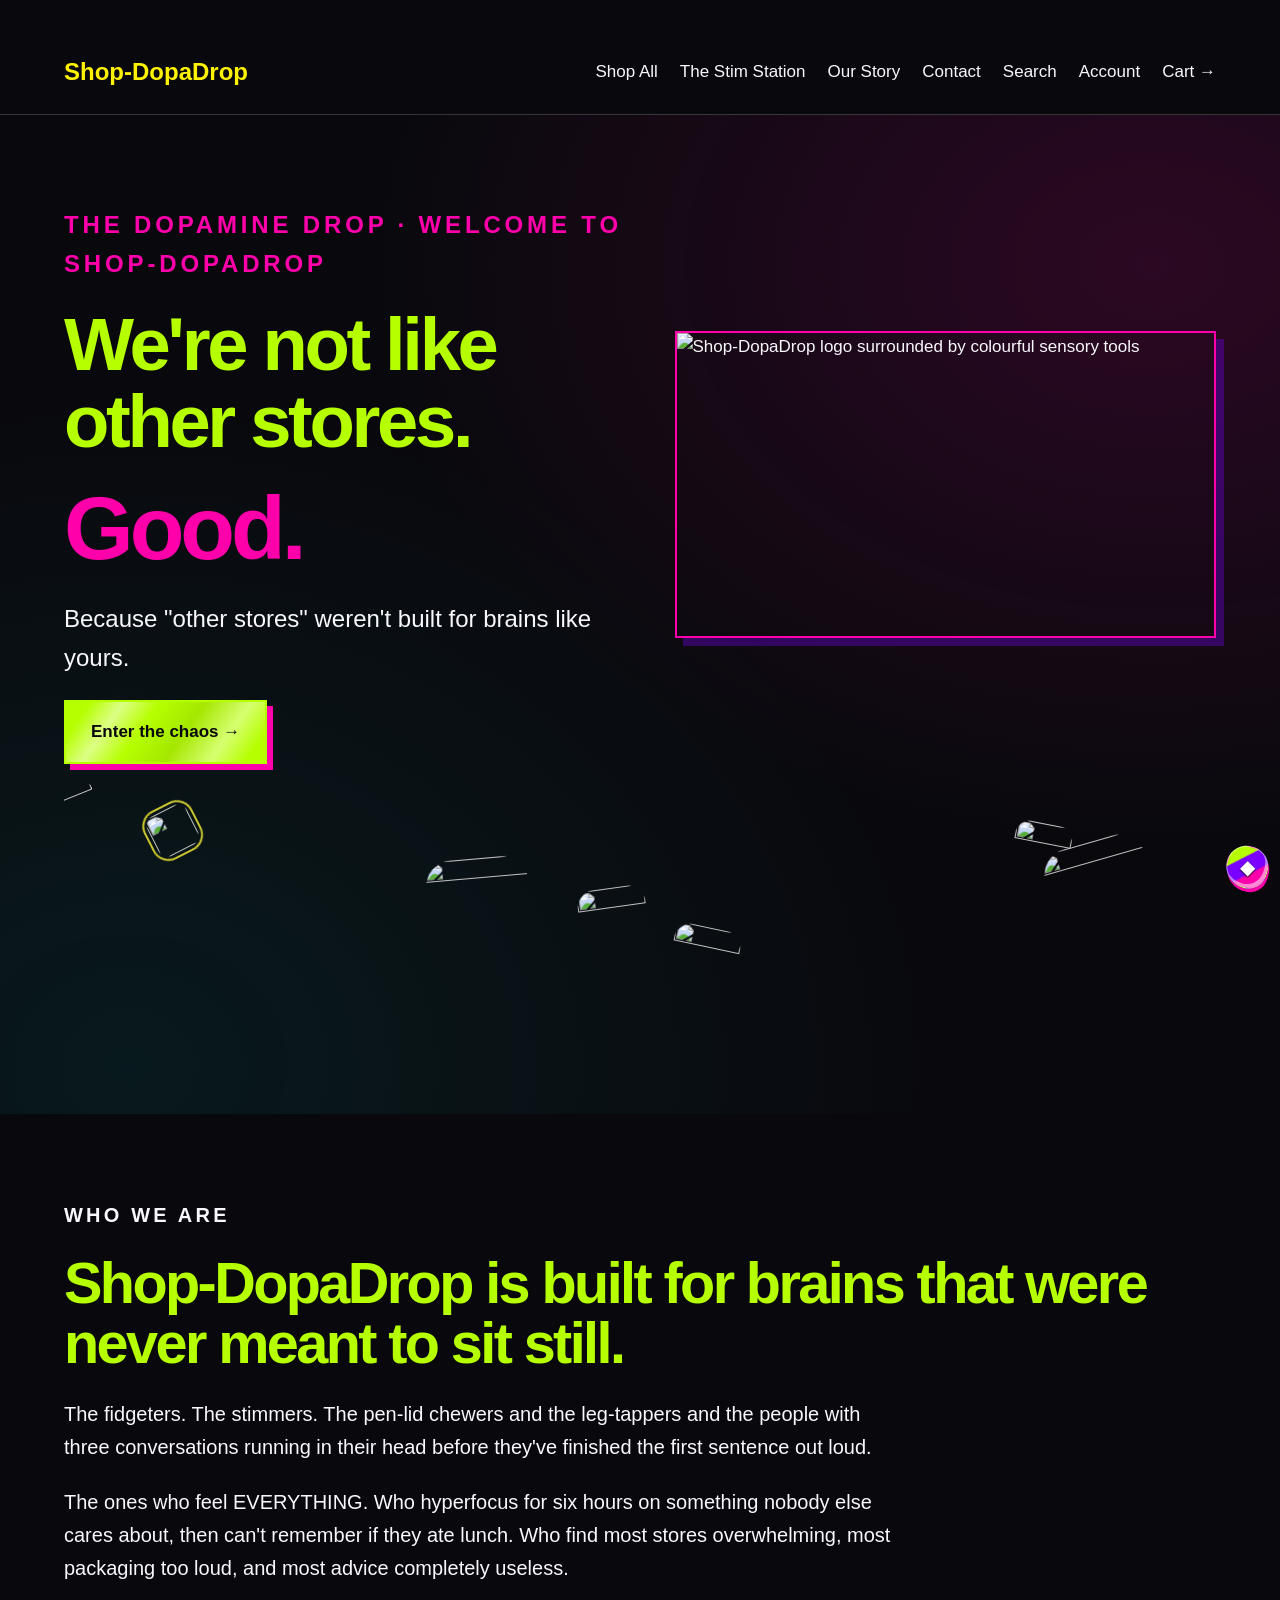
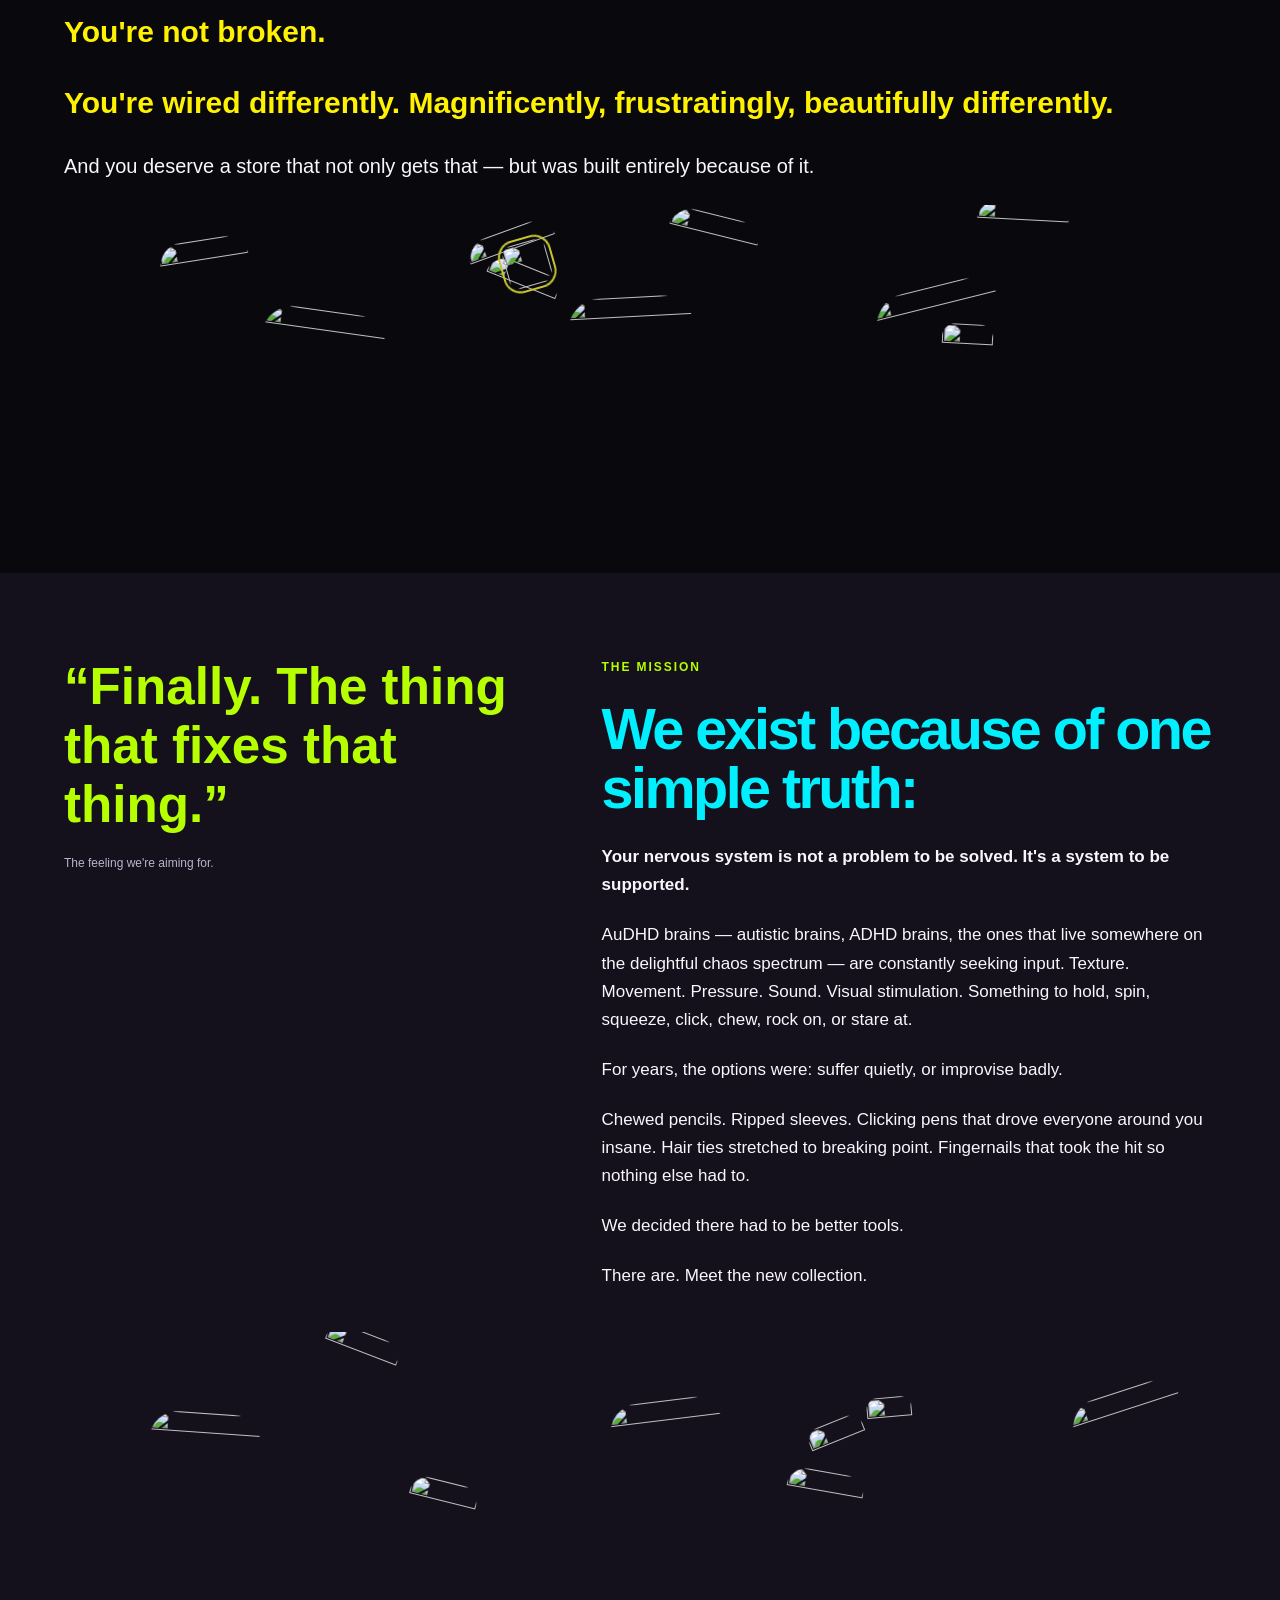
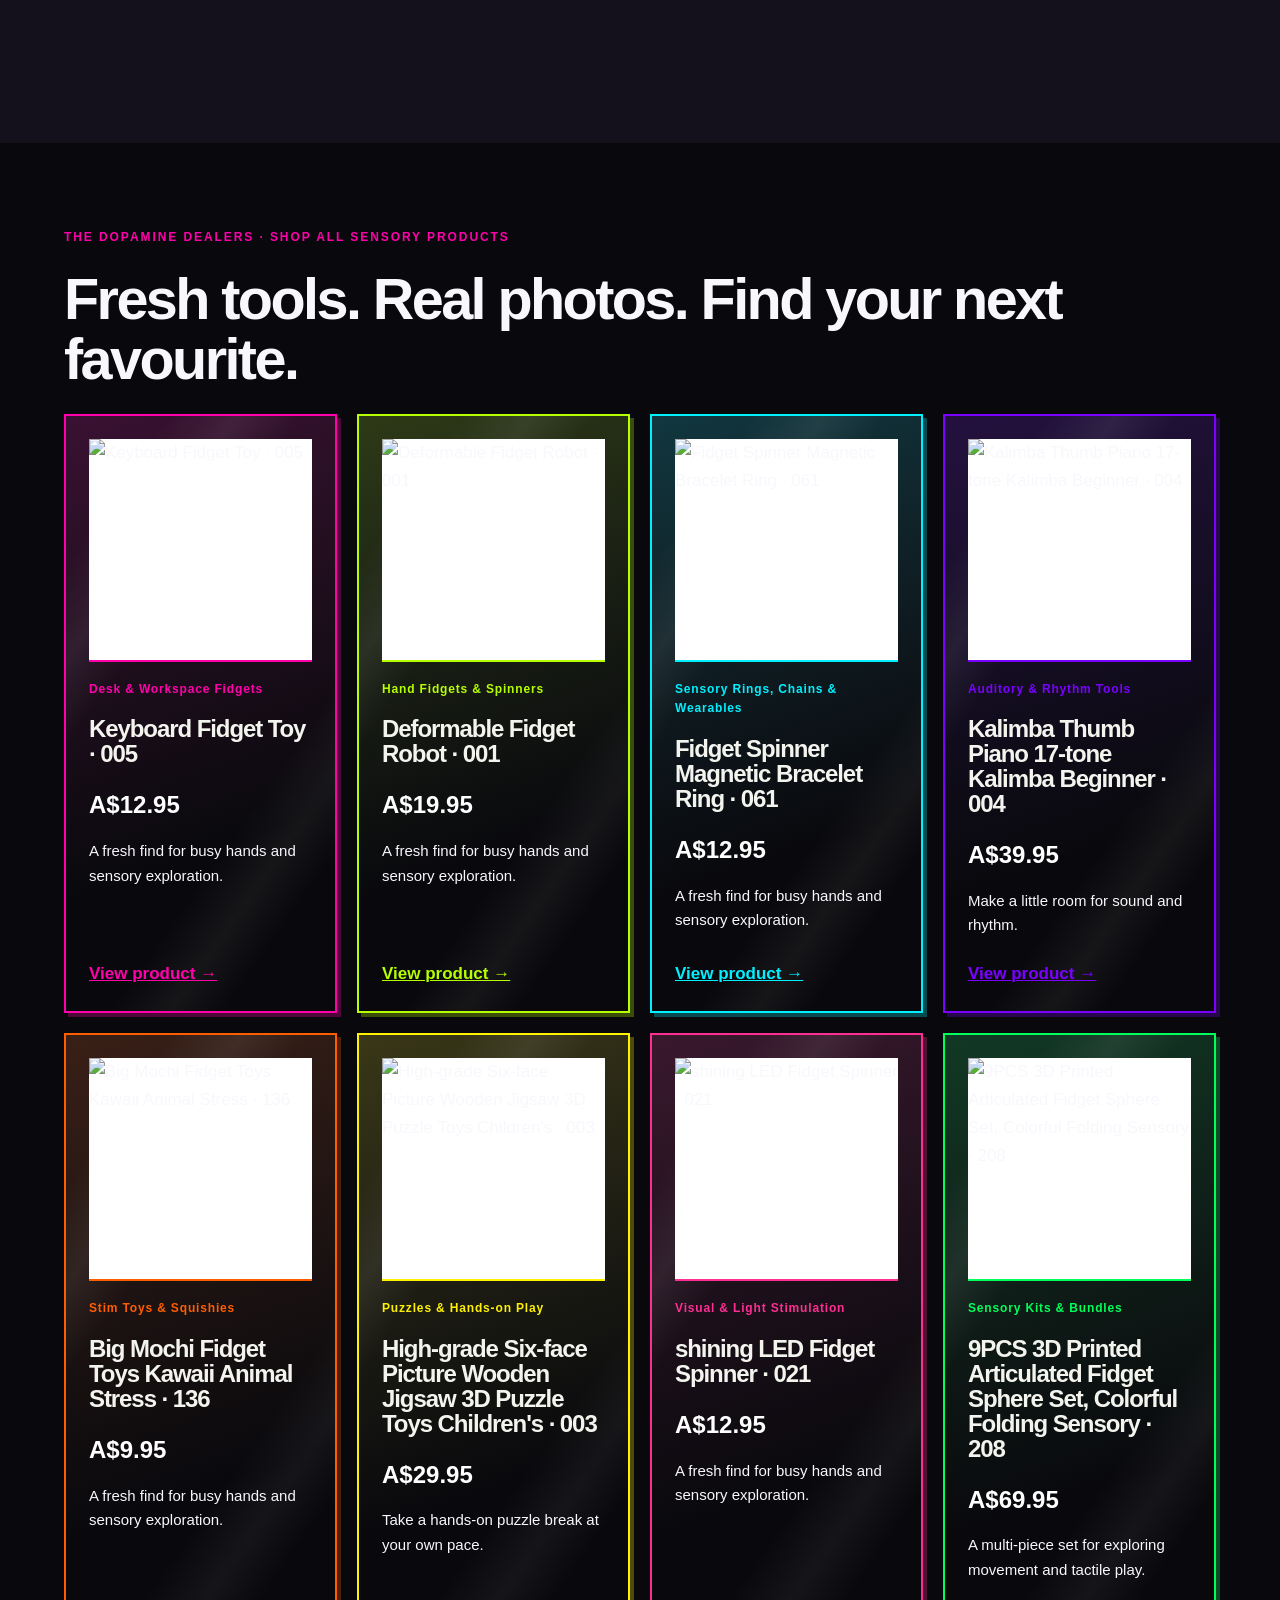
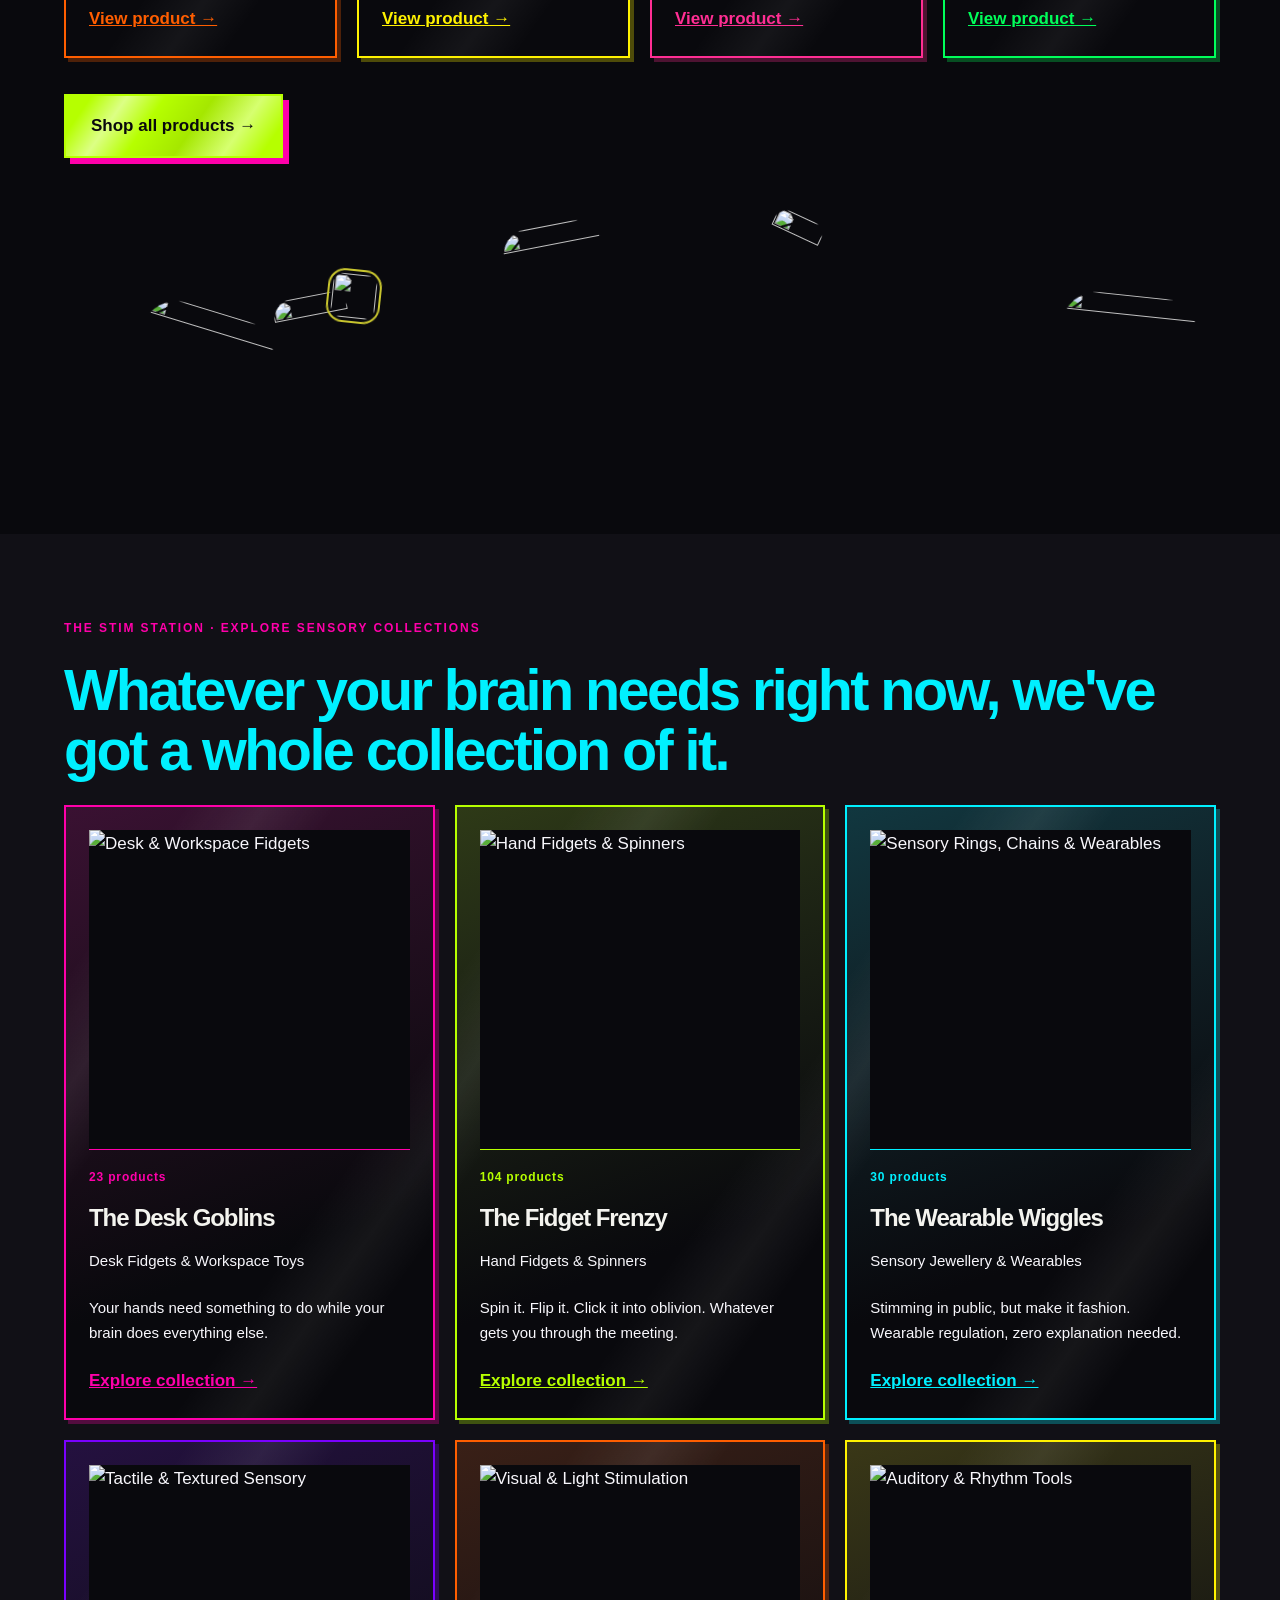
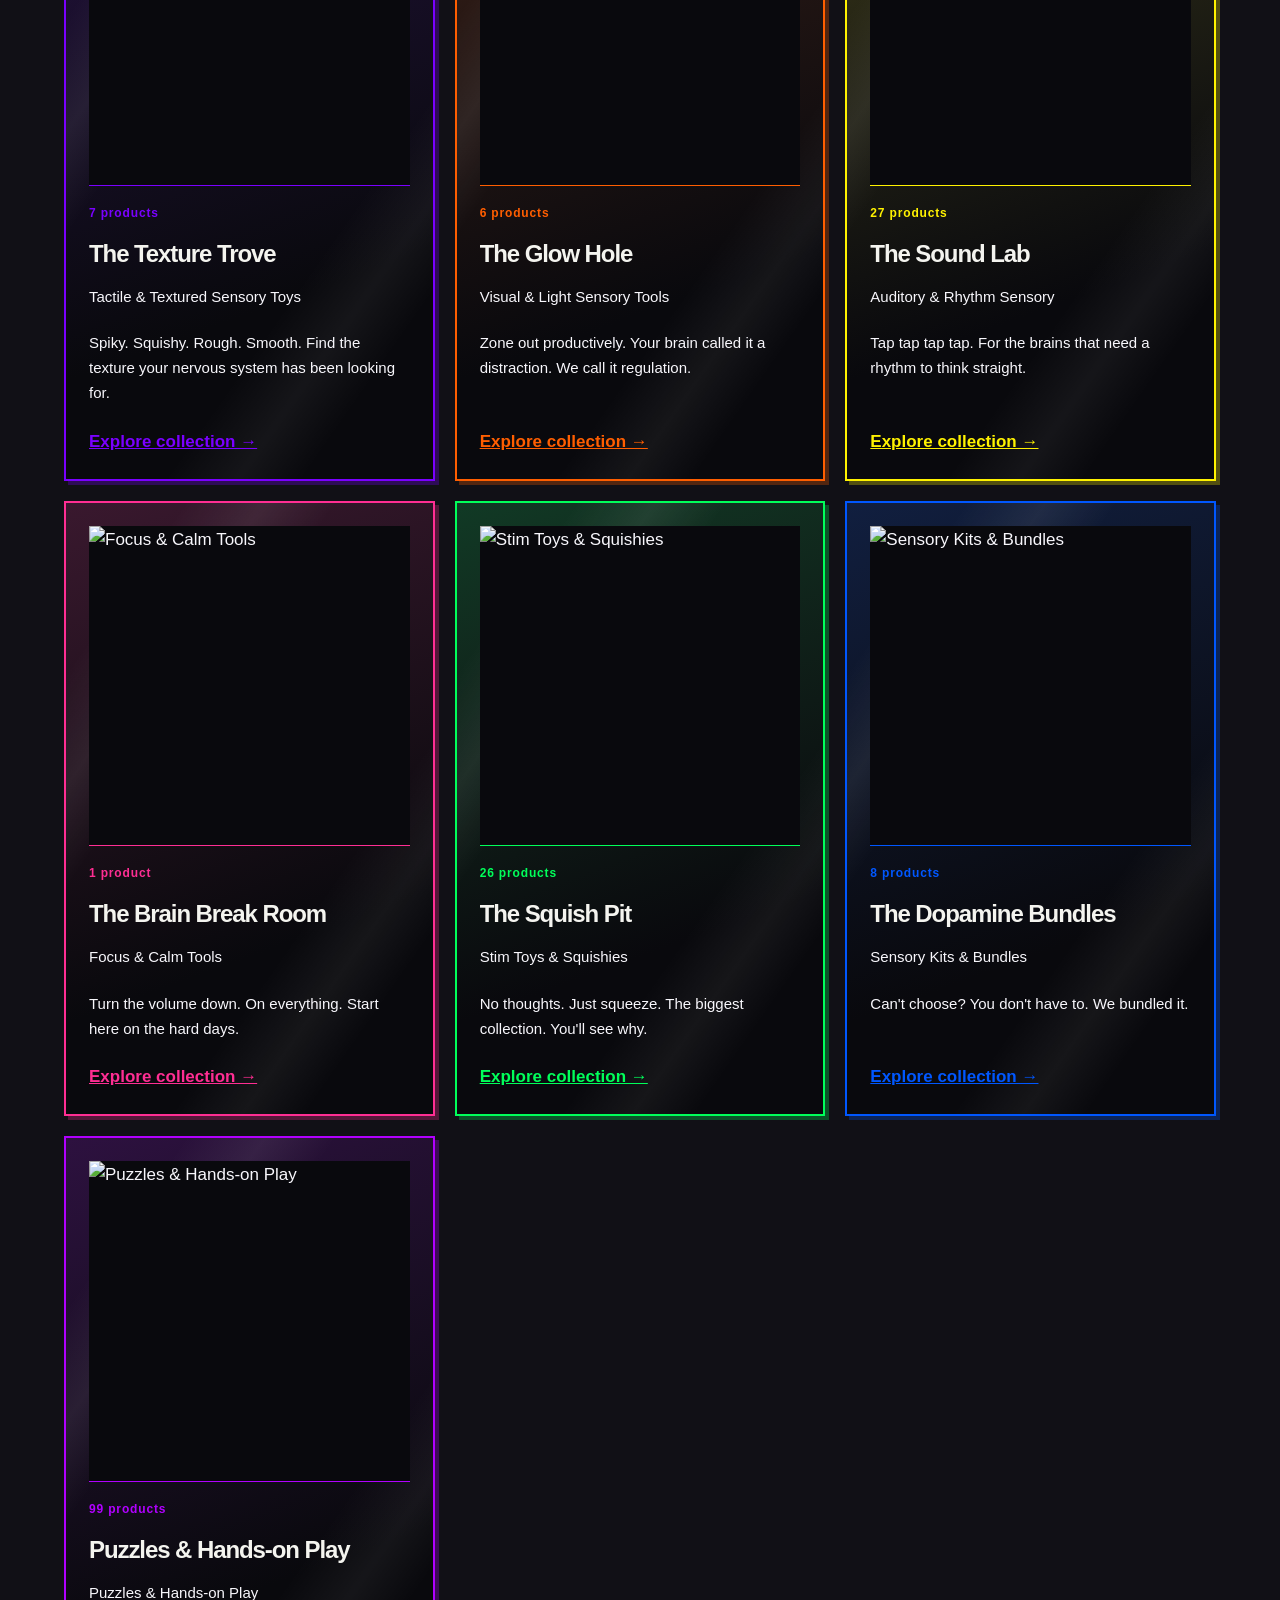
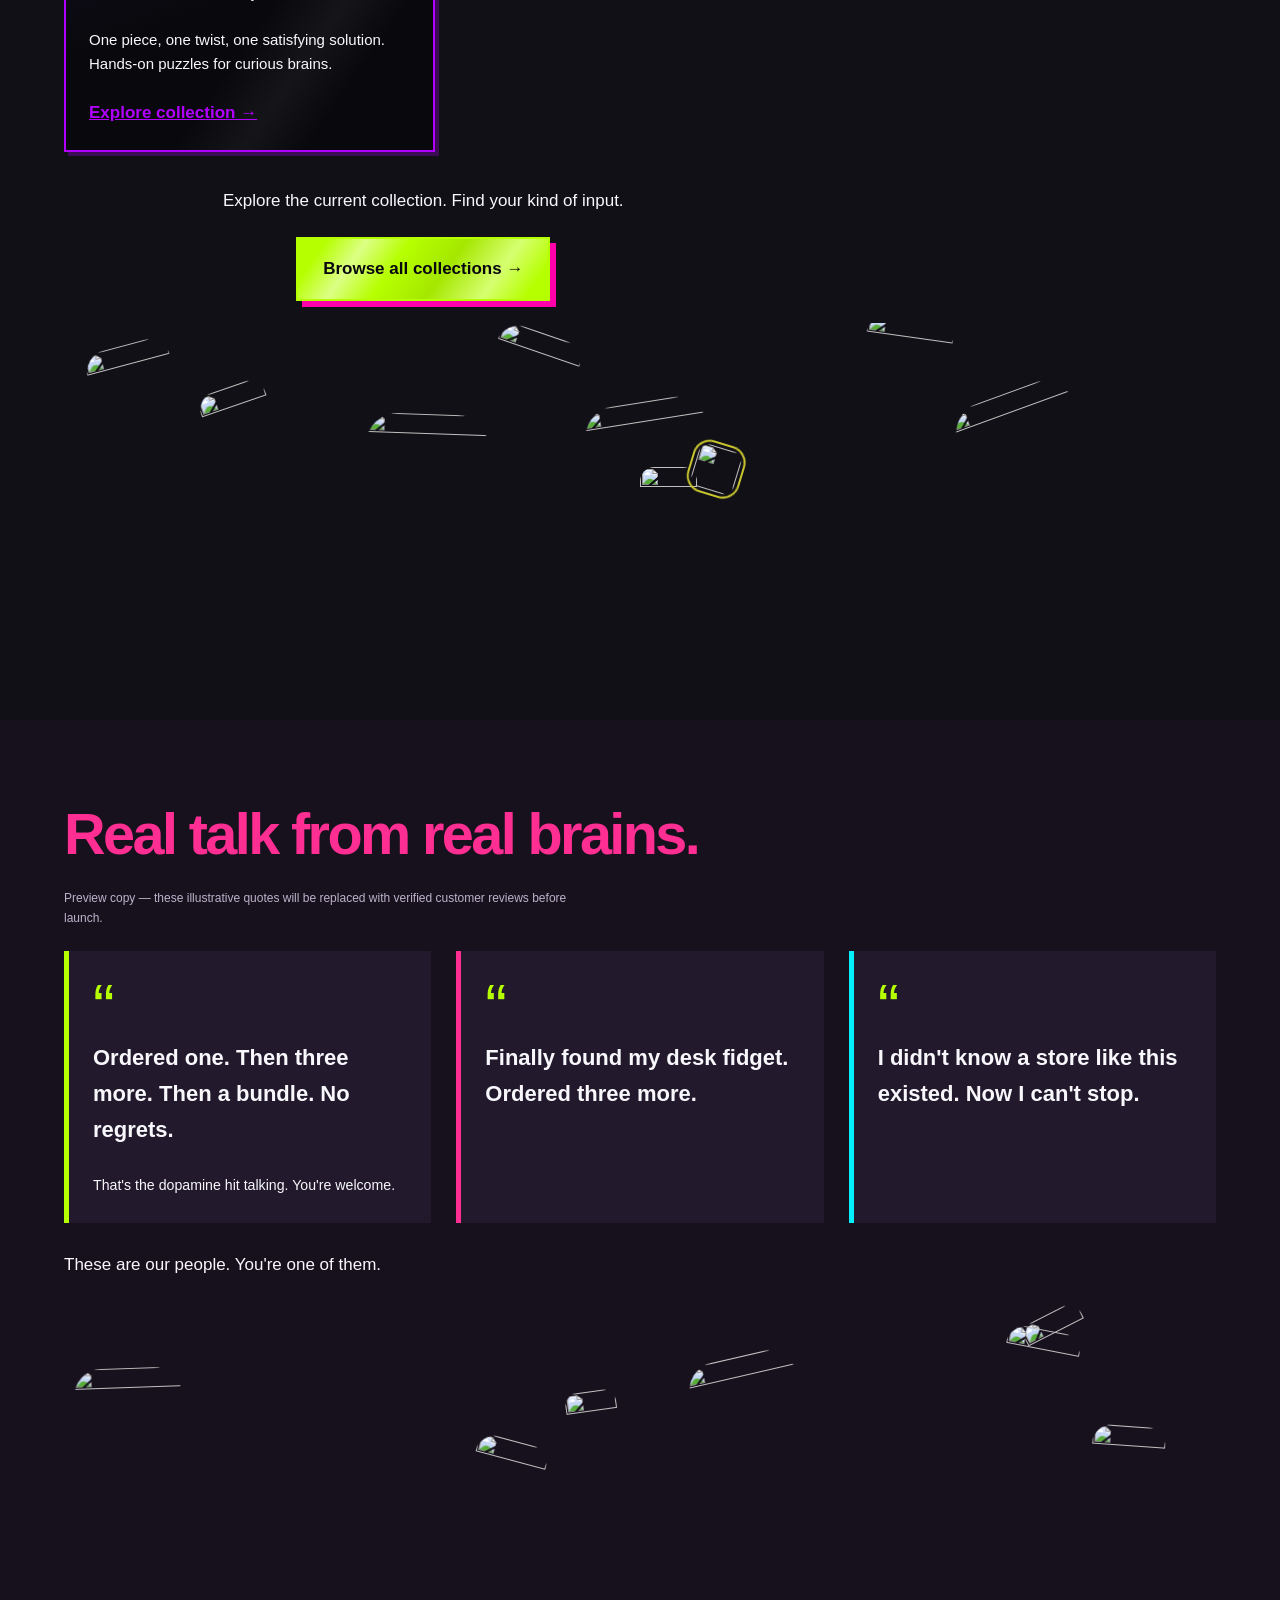
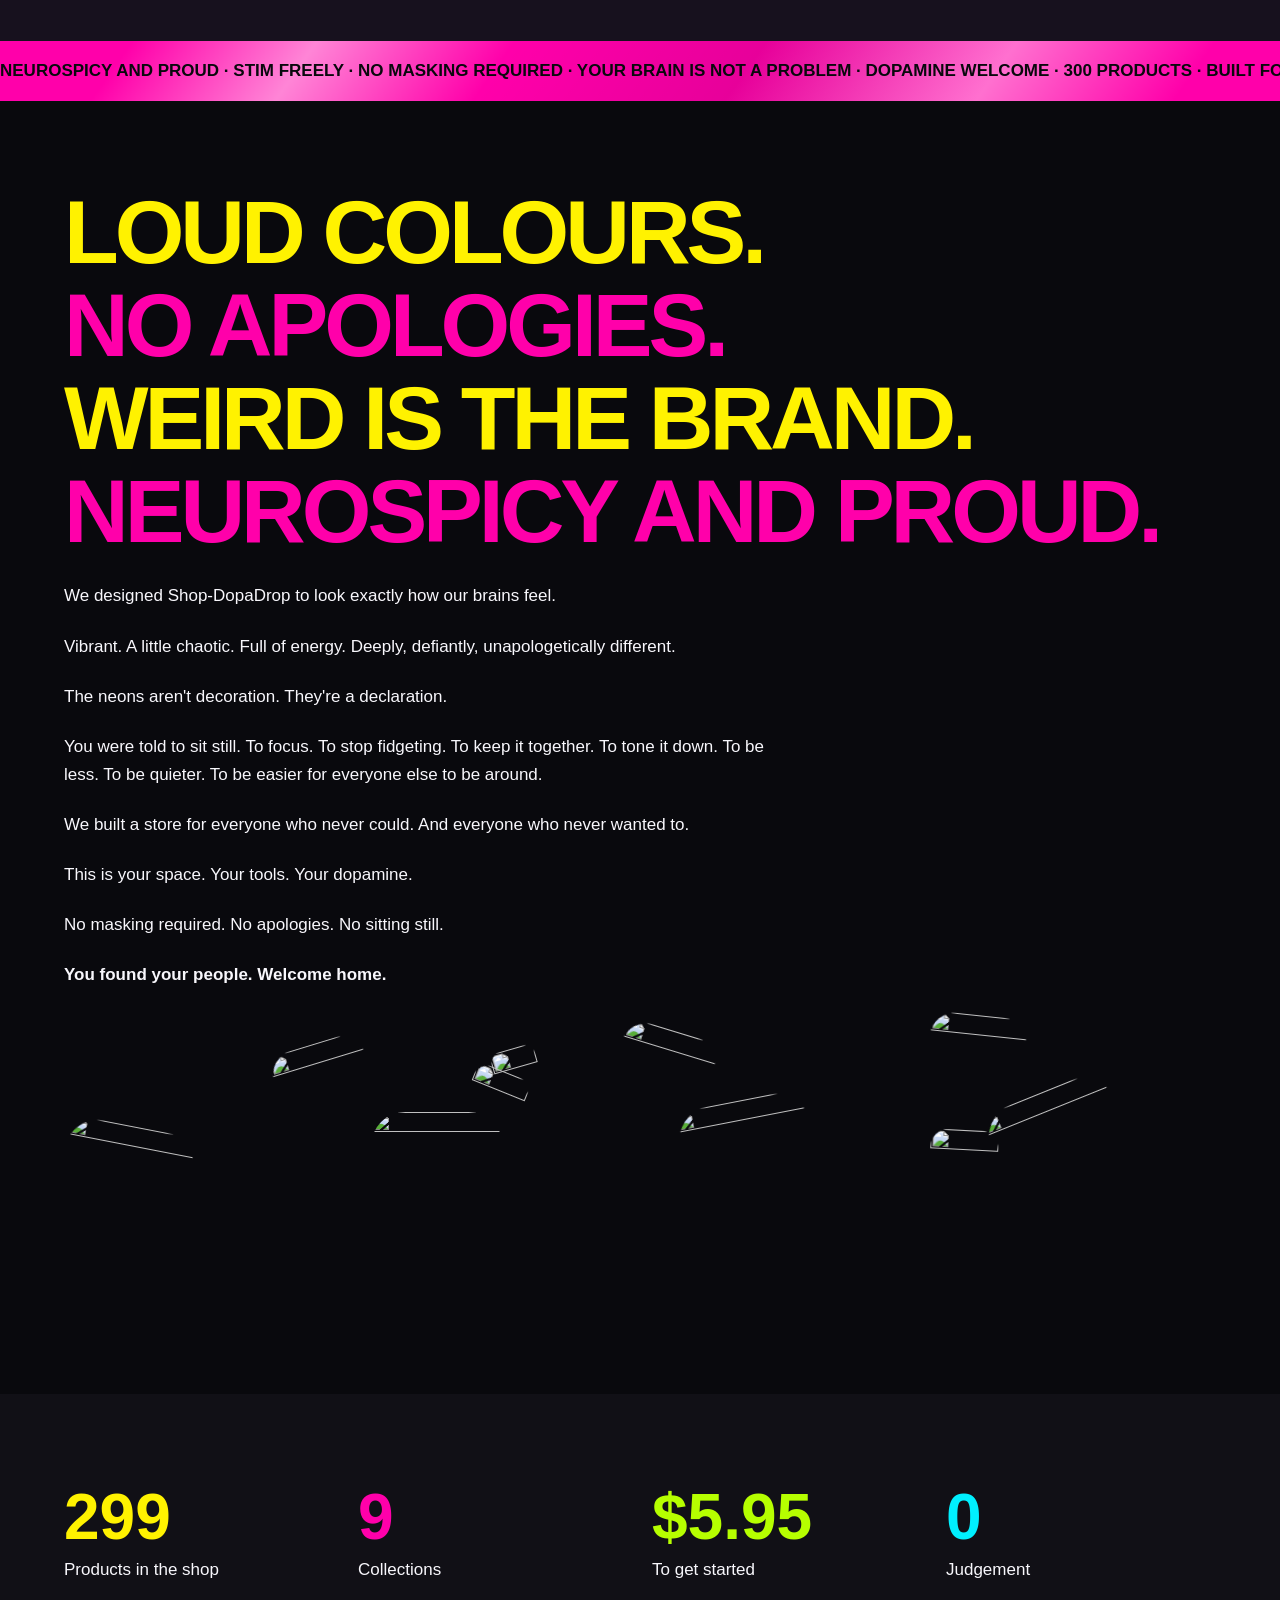
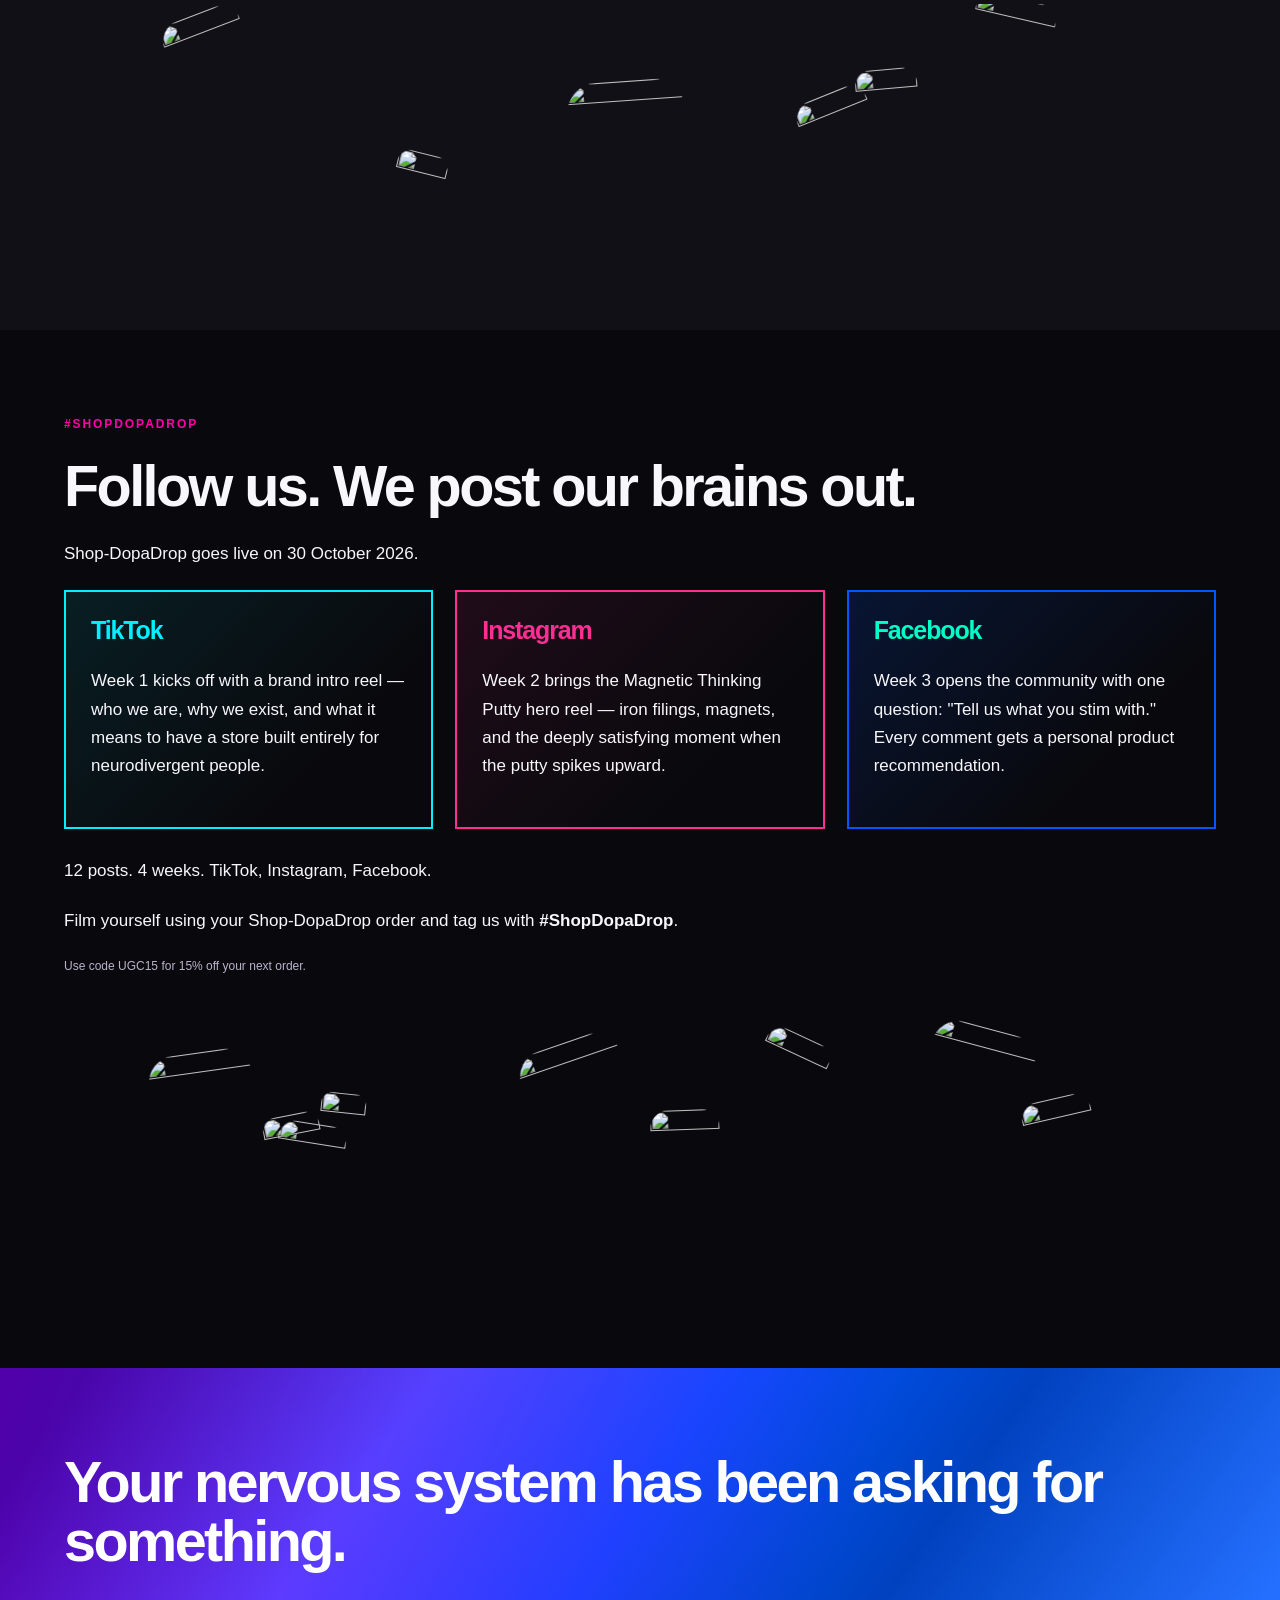
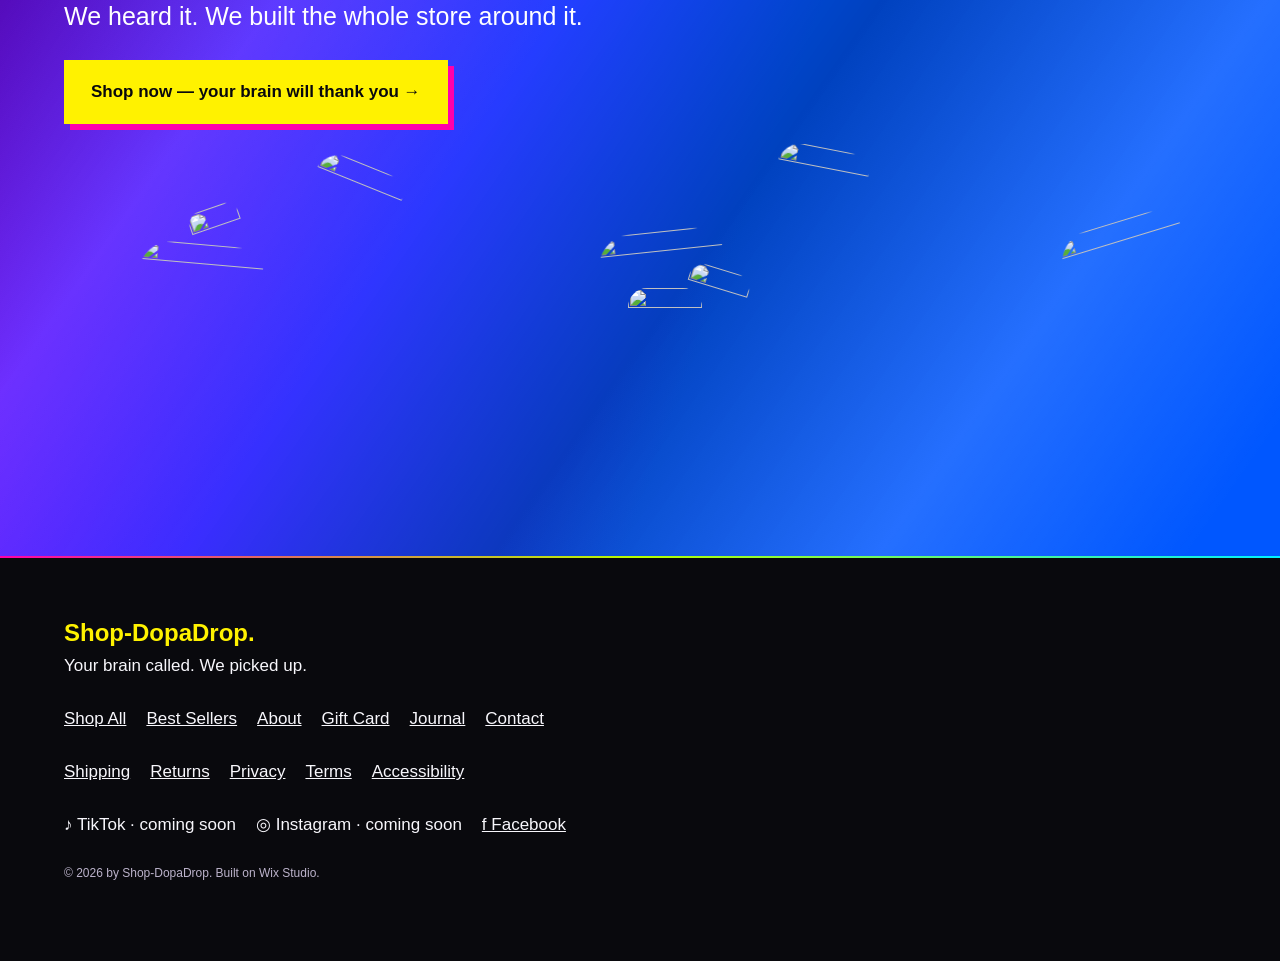
==== commit 70da4191: "Fit all Grimroot hunt marks to 44px and restore clear artwork labels" ====
--- a/docs/index.html
+++ b/docs/index.html
@@ -13,6 +13,7 @@
 </style><style>@keyframes drift{0%,100%{translate:0 0;rotate:-3deg}50%{translate:5px -14px;rotate:3deg}}.float-piece{pointer-events:none;will-change:transform}.float-piece img{animation:drift var(--duration,7s) ease-in-out var(--delay,0s) infinite;pointer-events:none}@media(prefers-reduced-motion:reduce){.float-piece{transform:none!important;will-change:auto}.float-piece img{animation:none!important}}.art-sprinkles{position:relative;height:var(--band);width:min(1180px,90%);margin:20px auto 0;overflow:hidden;isolation:isolate;z-index:2;pointer-events:none}.art-sprinkles .float-piece{position:absolute;left:var(--x);top:var(--y);width:var(--sz);rotate:var(--angle)}.art-sprinkles img{width:100%;height:auto;border-radius:26%}@media(max-width:600px){.art-sprinkles{height:calc(var(--band)*.65)}.art-sprinkles .float-piece{width:calc(var(--sz)*.55);top:calc(var(--y)*.65)}}</style><style>
 .rabbit-gated{pointer-events:none!important;filter:grayscale(.7) opacity(.35);cursor:not-allowed}.rabbit-secret{pointer-events:auto!important;touch-action:manipulation;z-index:3;cursor:pointer;border-radius:28%;transition:filter .2s,scale .2s}.rabbit-secret:hover,.rabbit-secret:focus-visible{filter:drop-shadow(0 0 12px #b6ff00);scale:1.12;outline:3px solid #fff200;outline-offset:5px}.rabbit-secret.rabbit-next{outline:5px solid #ff00aa;outline-offset:8px;filter:drop-shadow(0 0 18px #b6ff00);z-index:5}.rabbit-secret.rabbit-found{filter:grayscale(.8) opacity(.48);cursor:default}.rabbit-hud{position:fixed;right:16px;bottom:16px;z-index:9998;width:min(330px,calc(100vw - 32px));padding:14px 16px;background:#09090df2;border:2px solid #ff00aa;box-shadow:6px 6px 0 #7a00ff;color:#fff;border-radius:12px}.rabbit-hud strong{color:#fff200}.rabbit-hud p{font-size:13px;margin:4px 0 10px}.rabbit-hud-actions{display:flex;gap:8px;flex-wrap:wrap}.rabbit-mini{border:1px solid #fff;background:#15111c;color:#fff;padding:8px 10px;font-weight:800;border-radius:7px;cursor:pointer}.rabbit-mini:disabled{opacity:.45;cursor:not-allowed}.rabbit-modal-backdrop{position:fixed;inset:0;z-index:9999;background:#000c;display:grid;place-items:center;padding:20px}.rabbit-modal{width:min(620px,100%);max-height:88vh;overflow:auto;background:linear-gradient(145deg,#17111e,#09090d);border:3px solid #b6ff00;box-shadow:10px 10px 0 #ff00aa;padding:26px;border-radius:18px}.rabbit-modal h2{color:#fff200;font-size:clamp(30px,7vw,52px);margin-bottom:12px}.rabbit-modal button{margin:6px 6px 0 0;padding:11px 14px;background:#fff200;color:#09090d;border:0;border-radius:8px;font-weight:900;cursor:pointer}.rabbit-modal .secondary{background:#221a2c;color:#fff;border:1px solid #fff}.rabbit-toast{position:fixed;left:50%;top:18px;translate:-50% 0;z-index:10000;background:#b6ff00;color:#09090d;padding:12px 18px;border:2px solid #fff;font-weight:900;border-radius:8px;box-shadow:5px 5px 0 #ff00aa}
 @media(max-width:600px){.rabbit-secret{min-width:44px;min-height:44px}}
+.art-sprinkles .float-piece[data-rabbit-id],.art-sprinkles .float-piece.rabbit-secret{width:44px;height:44px;min-width:44px;min-height:44px;max-width:44px;max-height:44px}.art-sprinkles .rabbit-secret img{width:100%;height:100%;object-fit:contain}
 </style><style>.rabbit-hud{right:12px;bottom:12px;width:auto;max-width:min(330px,calc(100vw - 24px));padding:5px 8px;background:#09090db8;border:1px solid #ffffff40;box-shadow:2px 2px 0 #ffffff20;opacity:.42;transition:opacity .2s,background .2s}.rabbit-hud:hover,.rabbit-hud:focus-within,.rabbit-hud.rabbit-open{opacity:1;background:#09090df2;border-color:#ff00aa;box-shadow:6px 6px 0 #7a00ff;padding:14px 16px}.rabbit-hud-summary{border:0;background:transparent;color:#ffffff90;font:11px Arial,sans-serif;letter-spacing:.12em;text-transform:uppercase;cursor:pointer;padding:2px}.rabbit-hud.rabbit-open .rabbit-hud-summary{color:#fff200;font-weight:900;margin-bottom:6px}.rabbit-hud-content{display:none}.rabbit-hud.rabbit-open .rabbit-hud-content{display:block}</style><style>
 /* The Grimroot Trials: every mark stays visible; only the next can be saved. */
 .rabbit-secret{outline:2px solid #c8c52e;outline-offset:3px}
@@ -109,7 +110,7 @@
   node.classList.toggle('rabbit-next',next);
   node.classList.toggle('rabbit-touched',next&&rabbitChallenge?.buttonId===id);
   node.classList.toggle('rabbit-gated',rabbitState.memberReady!==true&&id!==1);
-  node.setAttribute('aria-label',`Forest discovery ${id}${found?', already saved':next?', next in order':', waiting for earlier discoveries'}`);
+  node.setAttribute('aria-label',`Grimroot Trials discovery ${id}${found?', already saved':next?', next in order':', waiting for earlier discoveries'}`);
  });
  const cave=document.getElementById('rabbitCave');if(cave)cave.disabled=!rabbitState.caveUnlocked;
 }
@@ -134,9 +135,9 @@
 }
 function showDialogue(result){const dialogue=result.dialogue;if(!dialogue)return;const buttons=dialogue.choices.map(choice=>({label:choice.text,action:async()=>{try{const next=await rabbitRequest('dialogue',{node:rabbitState.lootgrem?.node||result.next||'welcome',option:choice.id});document.querySelector('.rabbit-modal-backdrop')?.remove();if(next.next==='claim'){rabbitModal('LOOTGREM waits','The one-time 500-point reward is wired but live issuance is locked during safety testing.',[{label:'Test claim gate',action:async()=>{const claim=await rabbitRequest('claim');rabbitModal('Reward safety lock',claim.message||`Status: ${claim.status}`)}}])}else{rabbitState.lootgrem={node:next.next,claimAuthorized:false};showDialogue(next)}}catch(error){rabbitToast(error.message)}}}));rabbitModal('LOOTGREM',dialogue.text,buttons)}
 async function enterRabbitCave(){try{const result=await rabbitRequest('cave');rabbitState={...rabbitState,...result};showDialogue(result)}catch(error){rabbitModal('The Last Ember is sealed',error.message)}}
-async function showDaily(){try{const result=await rabbitRequest('daily');if(!result.entry){rabbitModal('The forest is sleeping',`The Omen Ledger begins ${result.campaignStart}. No loyalty points are awarded by daily clues.`);return}const entry=result.entry;const buttons=entry.choices.map(answer=>({label:answer,action:async()=>{const solved=await rabbitRequest('solveDaily',{day:entry.day,answer});rabbitToast(solved.correct?`Collected: ${solved.collectible}`:'The forest says: not yet.') }}));rabbitModal(`Day ${entry.day}: ${entry.title}`,`${entry.teaser}\n\n${entry.prompt}`,buttons)}catch(error){rabbitModal('The chronicle stayed closed',error.message)}}
+async function showDaily(){try{const result=await rabbitRequest('daily');if(!result.entry){rabbitModal('The forest is sleeping',`The Omens Retreat begins ${result.campaignStart}. No loyalty points are awarded by daily clues.`);return}const entry=result.entry;const buttons=entry.choices.map(answer=>({label:answer,action:async()=>{const solved=await rabbitRequest('solveDaily',{day:entry.day,answer});rabbitToast(solved.correct?`Collected: ${solved.collectible}`:'The forest says: not yet.') }}));rabbitModal(`Day ${entry.day}: ${entry.title}`,`${entry.teaser}\n\n${entry.prompt}`,buttons)}catch(error){rabbitModal('The chronicle stayed closed',error.message)}}
 async function showForest(){const encounters=[['mothkeeper','wait','Wait with Kaylix, the Moth Keeper',20],['rootwhisper','protect','Protect a tiny shoot',30],['grumblebark','listen','Listen to Grumblebark',40],['tanglebright','approach','Approach Tanglebright',50]];const completed=rabbitState.forest?.encounters||[];const next=encounters[completed.length];if(!next){rabbitToast('The forest has no more encounters.');return}if(rabbitState.found<next[3]){rabbitToast(`Find ${next[3]-rabbitState.found} more hidden item${next[3]-rabbitState.found===1?'':'s'} first.`);return}const [characterId,actionId,label]=next;const buttons=[{label,action:async()=>{try{const result=await rabbitRequest('encounter',{characterId,actionId});rabbitState.forest={...(rabbitState.forest||{}),encounters:[...completed,`${characterId}:${actionId}`]};rabbitModal('A forest memory',`${result.dialogue}\n\nFragment: ${result.fragment} · Affinity: ${result.affinity}`)}catch(error){rabbitToast(error.message)}}}];rabbitModal(`Forest encounter ${completed.length+1}`,`The next encounter is hard-gated at ${next[3]} hidden items.`,buttons)}
-function installRabbitHunt(){const pieces=[...document.querySelectorAll('[data-rabbit-id]')].sort((a,b)=>Number(a.dataset.rabbitId)-Number(b.dataset.rabbitId));pieces.forEach(node=>{const id=Number(node.dataset.rabbitId);node.parentElement.removeAttribute('aria-hidden');node.classList.add('rabbit-secret');node.tabIndex=0;node.setAttribute('role','button');node.setAttribute('aria-label',`Hidden forest button ${id}`);node.addEventListener('click',()=>clickRabbit(node));node.addEventListener('keydown',event=>{if(event.key==='Enter'||event.key===' '){event.preventDefault();clickRabbit(node)}})});const hud=el('aside','rabbit-hud');hud.innerHTML='<button class="rabbit-hud-summary" type="button" aria-expanded="false">... </button><div class="rabbit-hud-content"><strong>THE GRIMROOT TRIALS</strong><p>Find the 50 restless forest buttons. Member progress is saved securely.</p><p class="rabbit-member-prompt">Already a member? <button class="rabbit-mini" id="rabbitSignIn" type="button">Sign In</button></p><div><strong id="rabbitCount">0 / 50</strong></div><div class="rabbit-hud-actions"><button class="rabbit-mini" id="rabbitCave" disabled>The Last Ember</button><button class="rabbit-mini" id="rabbitForest">The Grinning Wrongwoods</button><button class="rabbit-mini" id="rabbitDaily">The Omen Ledger</button></div>';document.body.append(hud);document.getElementById('rabbitSignIn').onclick=()=>send({type:'RABBIT_LOGIN_REQUEST'});document.getElementById('rabbitCave').onclick=enterRabbitCave;document.getElementById('rabbitForest').onclick=showForest;document.getElementById('rabbitDaily').onclick=showDaily;rabbitRequest('state').then(state=>{rabbitState={...rabbitState,...state,memberReady:true};updateRabbitHud()}).catch(error=>{console.error('Grimroot Trials state failed:',error);rabbitState.memberReady=false;updateRabbitHud();hud.querySelector('p').textContent=error.message.includes('MEMBER_LOGIN_REQUIRED')?'Sign in to begin and save your progress.':`Hunt preview: ${error.message}`})}
+function installRabbitHunt(){const pieces=[...document.querySelectorAll('[data-rabbit-id]')].sort((a,b)=>Number(a.dataset.rabbitId)-Number(b.dataset.rabbitId));pieces.forEach(node=>{const id=Number(node.dataset.rabbitId);node.parentElement.removeAttribute('aria-hidden');node.classList.add('rabbit-secret');node.tabIndex=0;node.setAttribute('role','button');node.setAttribute('aria-label',`Grimroot Trials discovery ${id}`);node.addEventListener('click',()=>clickRabbit(node));node.addEventListener('keydown',event=>{if(event.key==='Enter'||event.key===' '){event.preventDefault();clickRabbit(node)}})});const hud=el('aside','rabbit-hud');hud.innerHTML='<button class="rabbit-hud-summary" type="button" aria-expanded="false">... </button><div class="rabbit-hud-content"><strong>THE GRIMROOT TRIALS</strong><p>Find the 50 restless forest buttons. Member progress is saved securely.</p><p class="rabbit-member-prompt">Already a member? <button class="rabbit-mini" id="rabbitSignIn" type="button">Sign In</button></p><div><strong id="rabbitCount">0 / 50</strong></div><div class="rabbit-hud-actions"><button class="rabbit-mini" id="rabbitCave" disabled>The Last Ember</button><button class="rabbit-mini" id="rabbitForest">The Grinning Wrongwoods</button><button class="rabbit-mini" id="rabbitDaily">The Omens Retreat</button></div>';document.body.append(hud);document.getElementById('rabbitSignIn').onclick=()=>send({type:'RABBIT_LOGIN_REQUEST'});document.getElementById('rabbitCave').onclick=enterRabbitCave;document.getElementById('rabbitForest').onclick=showForest;document.getElementById('rabbitDaily').onclick=showDaily;rabbitRequest('state').then(state=>{rabbitState={...rabbitState,...state,memberReady:true};updateRabbitHud()}).catch(error=>{console.error('Grimroot Trials state failed:',error);rabbitState.memberReady=false;updateRabbitHud();hud.querySelector('p').textContent=error.message.includes('MEMBER_LOGIN_REQUIRED')?'Sign in to begin and save your progress.':`Hunt preview: ${error.message}`})}
 function installStandaloneGem(){if(window.parent!==window)return;const iframe=document.createElement('iframe');iframe.src='rabbit-widget.html';iframe.title='Grimroot Trials member dashboard';iframe.className='standalone-gem';document.body.append(iframe)}
 window.addEventListener('message',event=>{if(event.source!==parent||event.data?.type!=='RABBIT_LOGIN_RESULT')return;if(event.data.ok){rabbitRequest('state').then(state=>{rabbitState={...rabbitState,...state,memberReady:true};updateRabbitHud();rabbitToast('Signed in. The hunt is open.')}).catch(()=>{})}});window.addEventListener('load',installRabbitHunt);window.addEventListener('load',installStandaloneGem);
 </script><script>if(!matchMedia("(prefers-reduced-motion: reduce)").matches){let ticking=false;function move(){document.querySelectorAll(".art-sprinkles .float-piece").forEach((e,i)=>{let r=e.parentElement.getBoundingClientRect();e.style.transform="translateY("+Math.max(-28,Math.min(28,(innerHeight/2-r.top)*(.035+i%4*.008)))+"px)"});ticking=false}addEventListener("scroll",()=>{if(!ticking){requestAnimationFrame(move);ticking=true}},{passive:true});move()}</script><style>.rabbit-hud{display:none!important}.standalone-gem{position:fixed;right:0;bottom:0;width:min(360px,100vw);height:min(370px,100vh);border:0;background:transparent;z-index:2147483647}</style></body></html><!--HTTPS only...-->
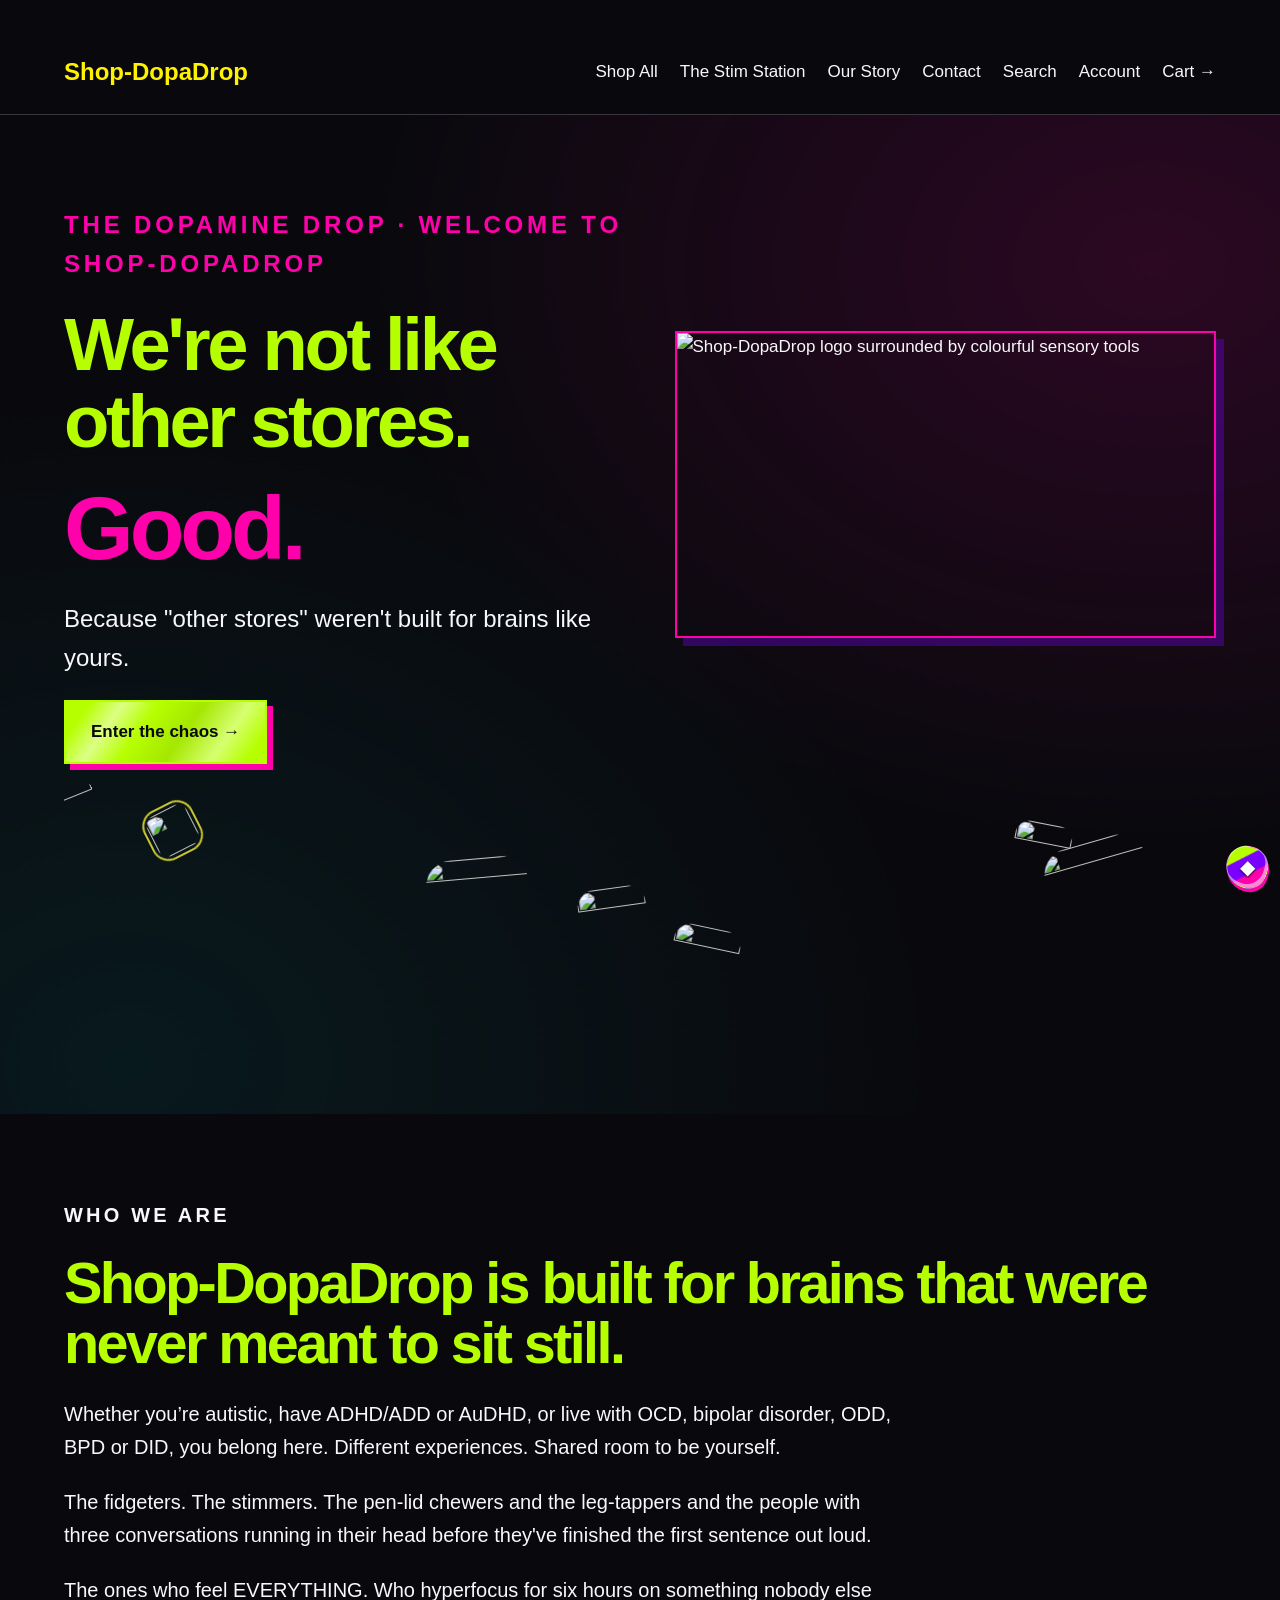
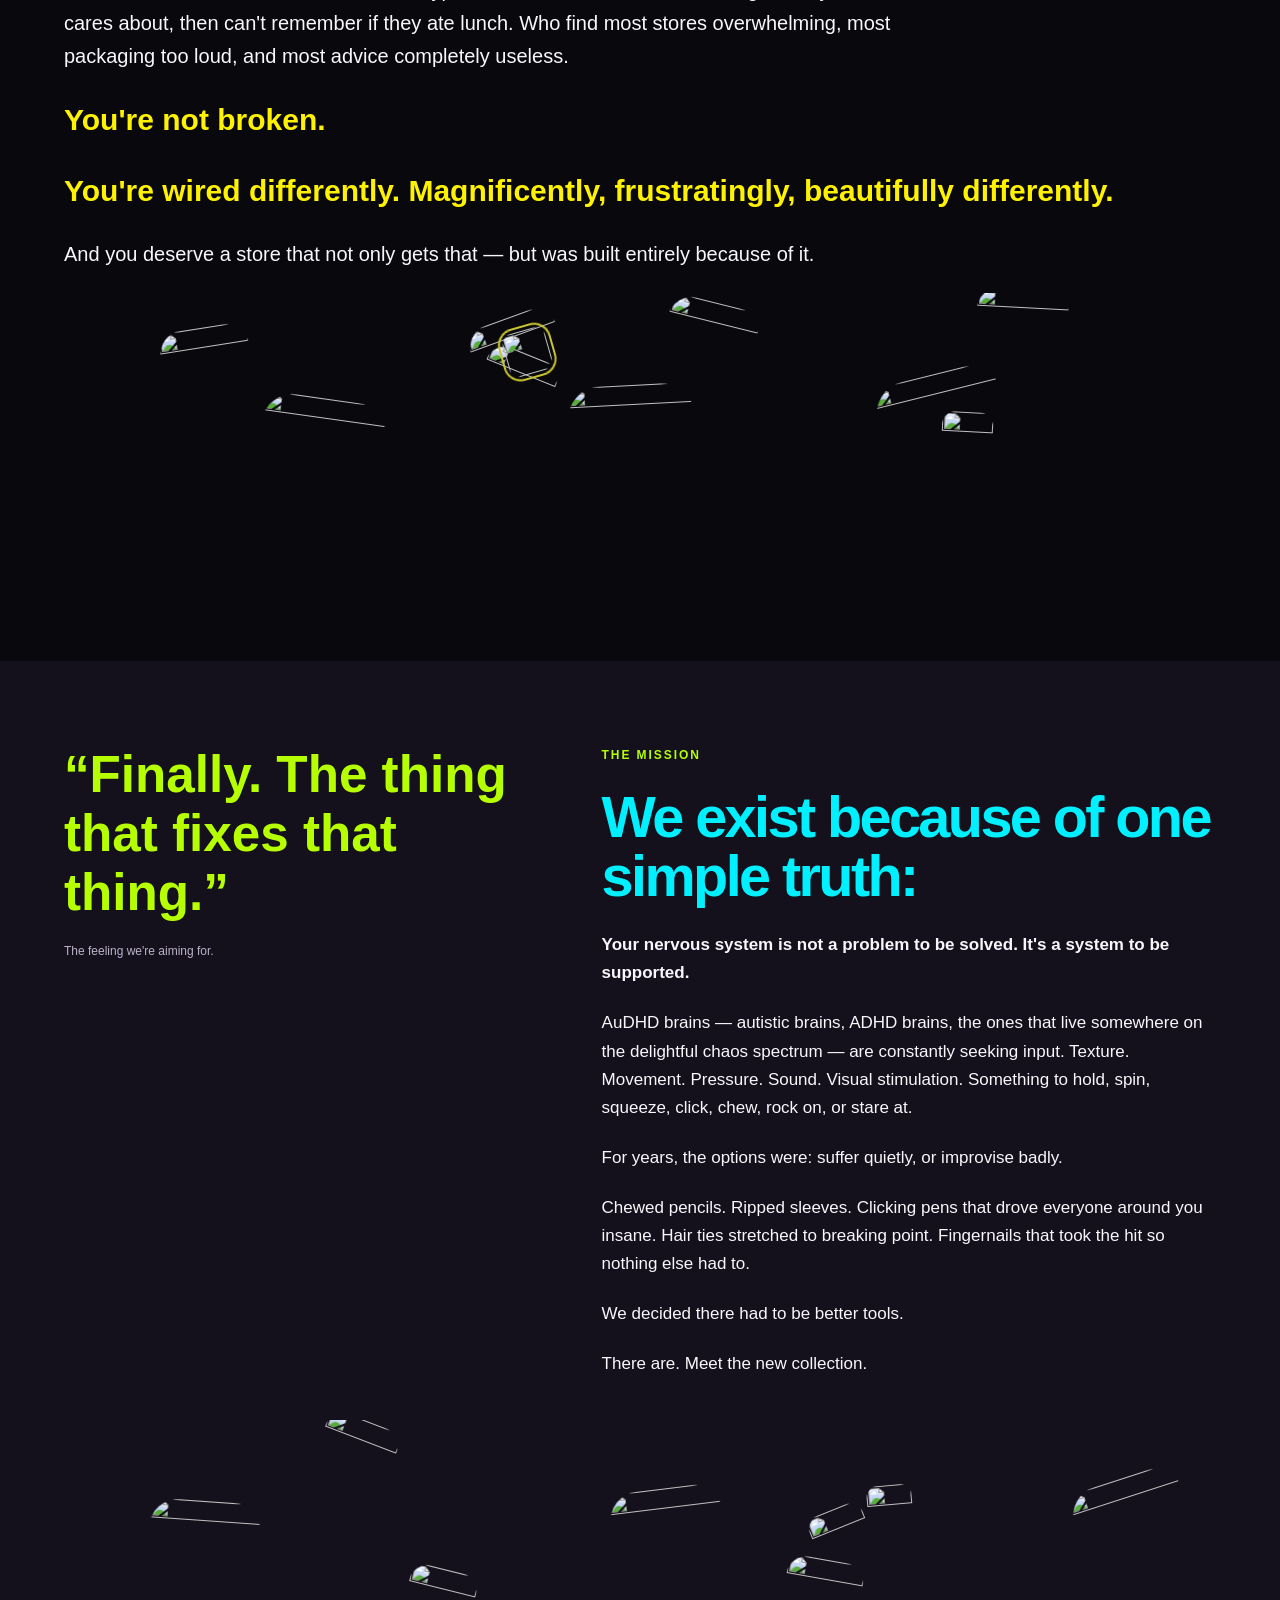
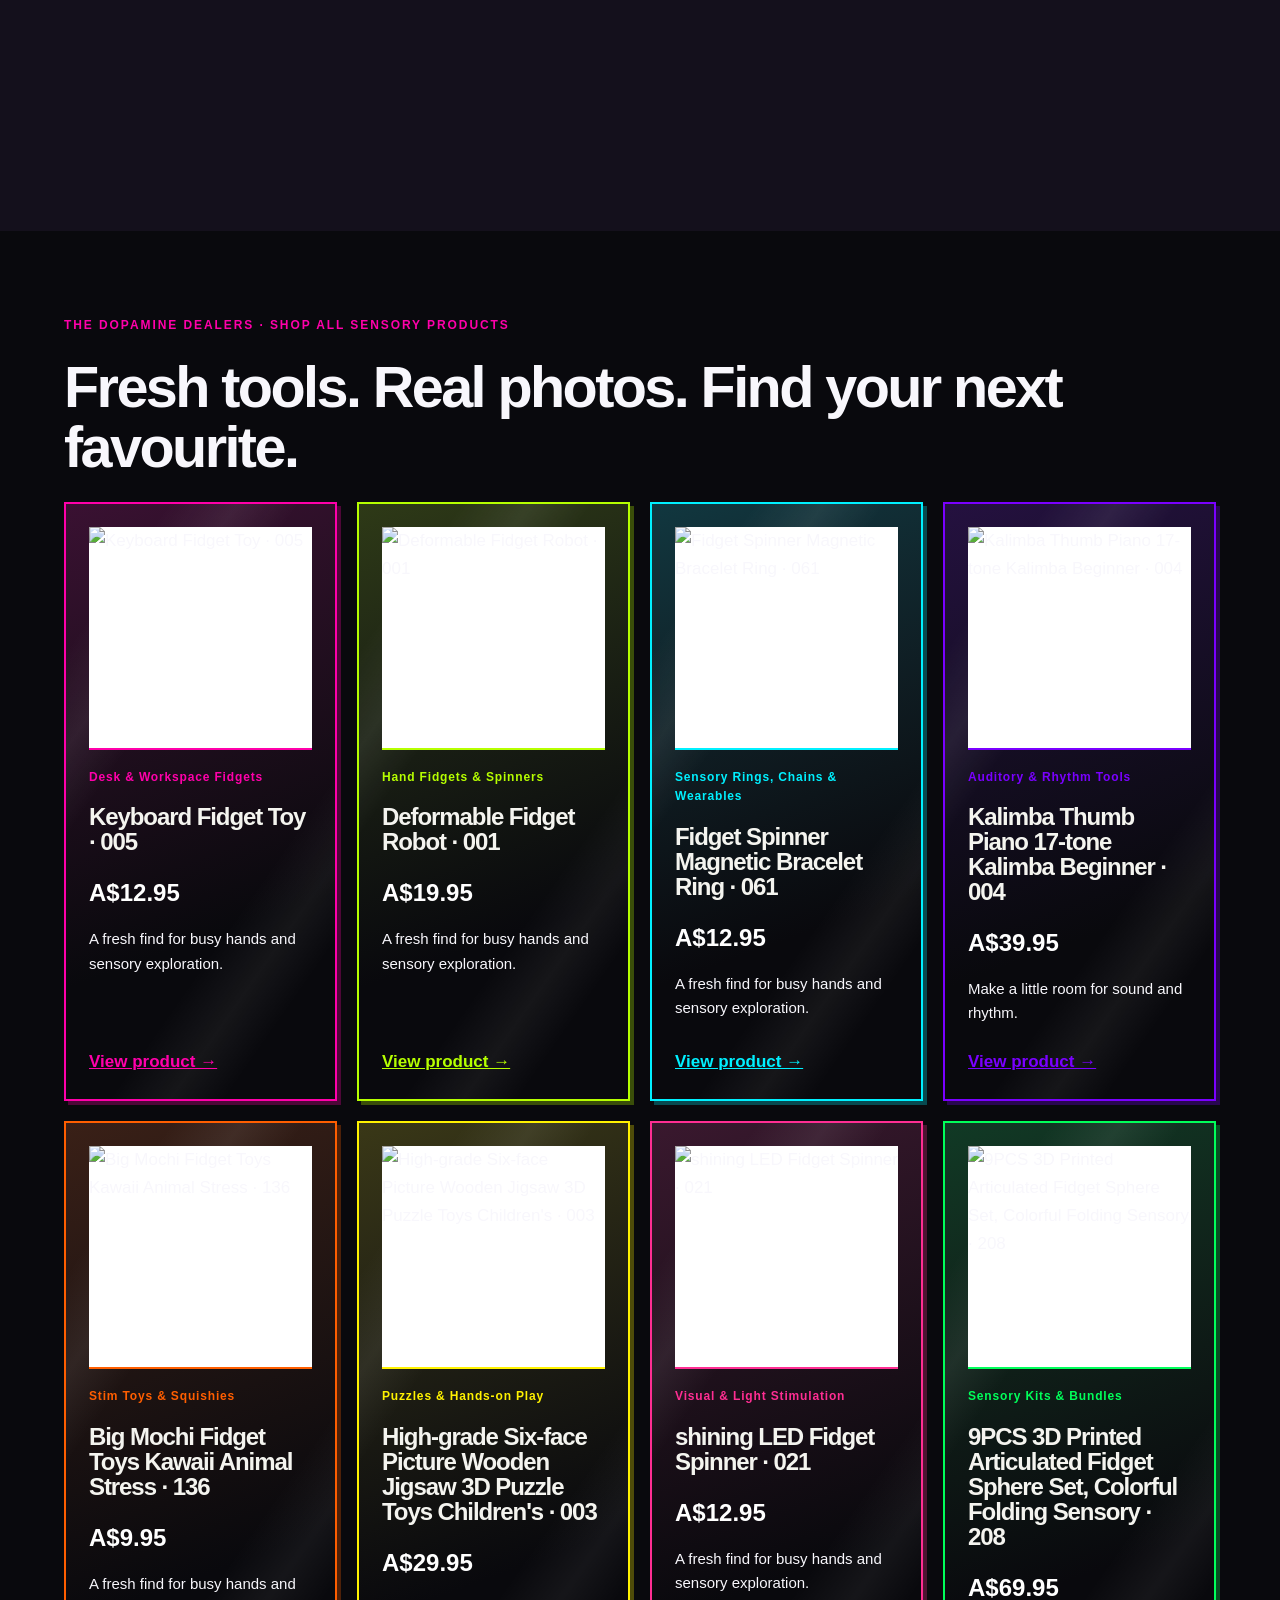
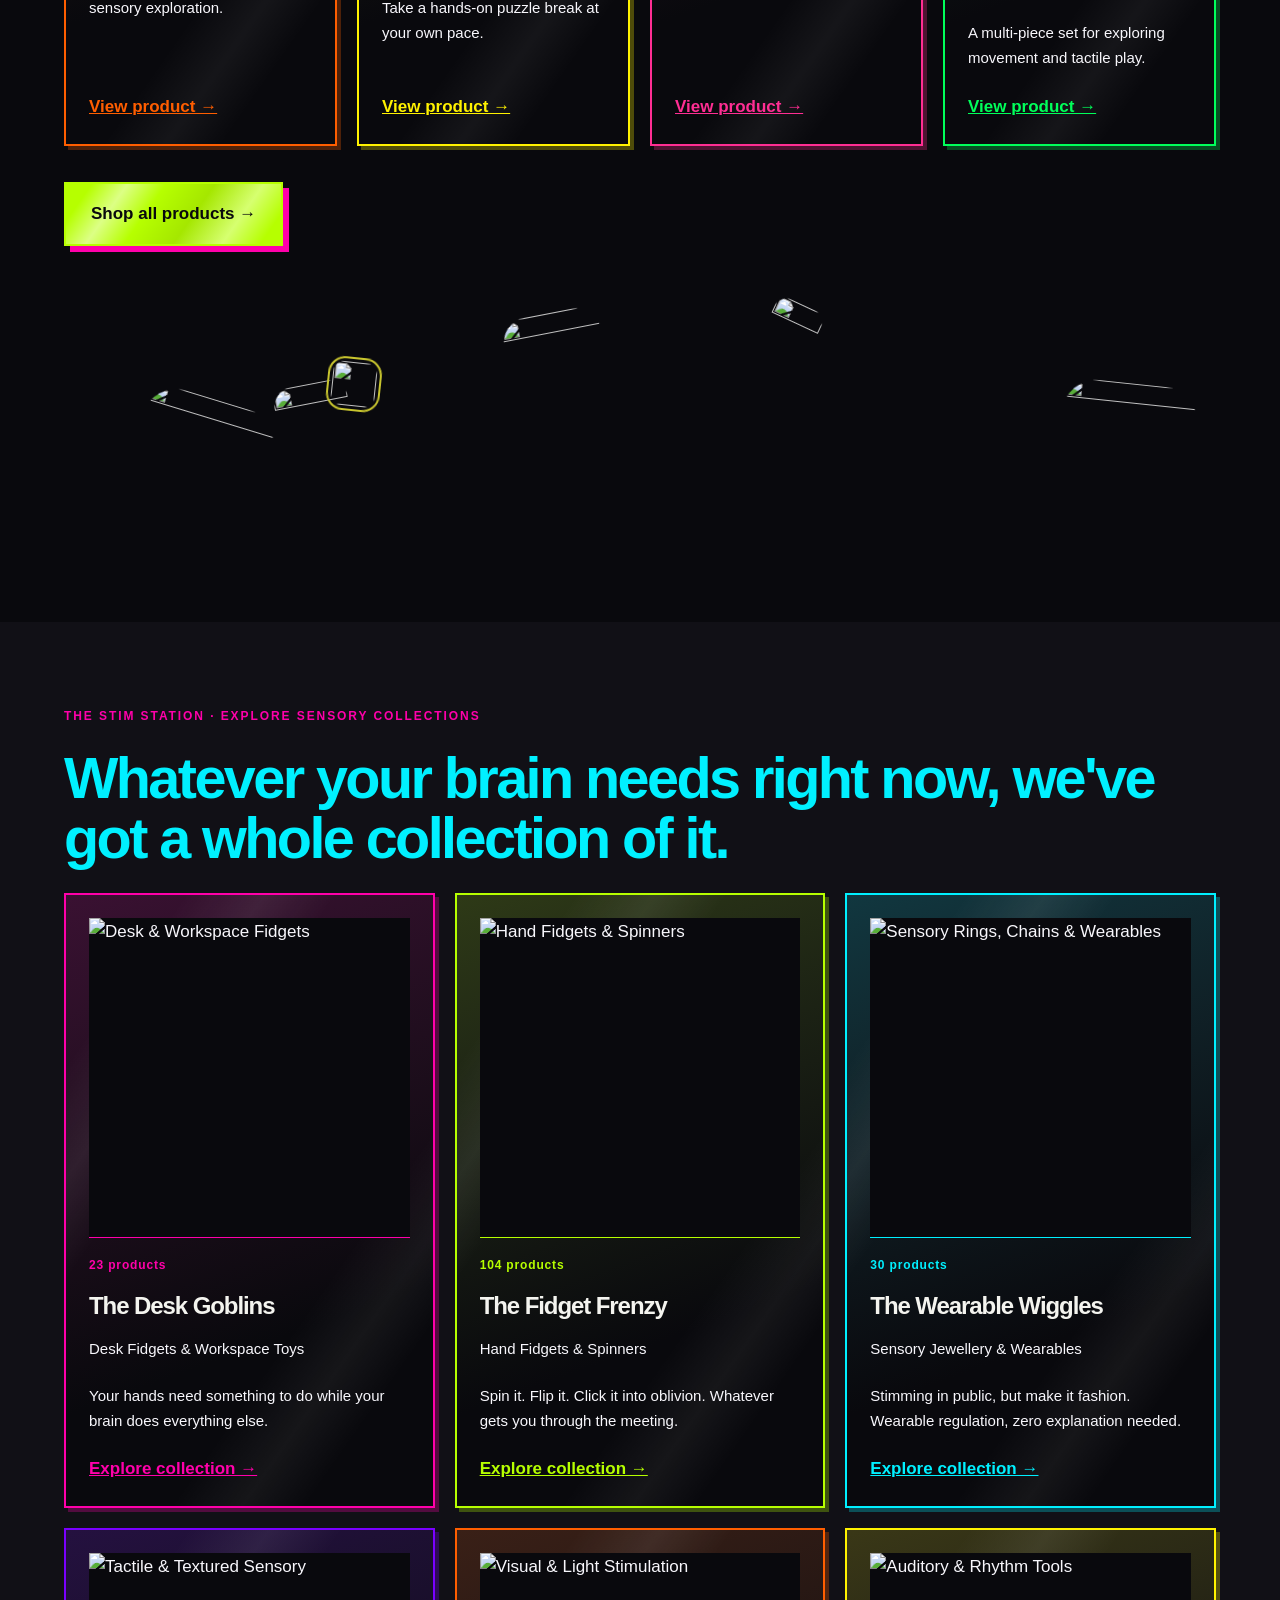
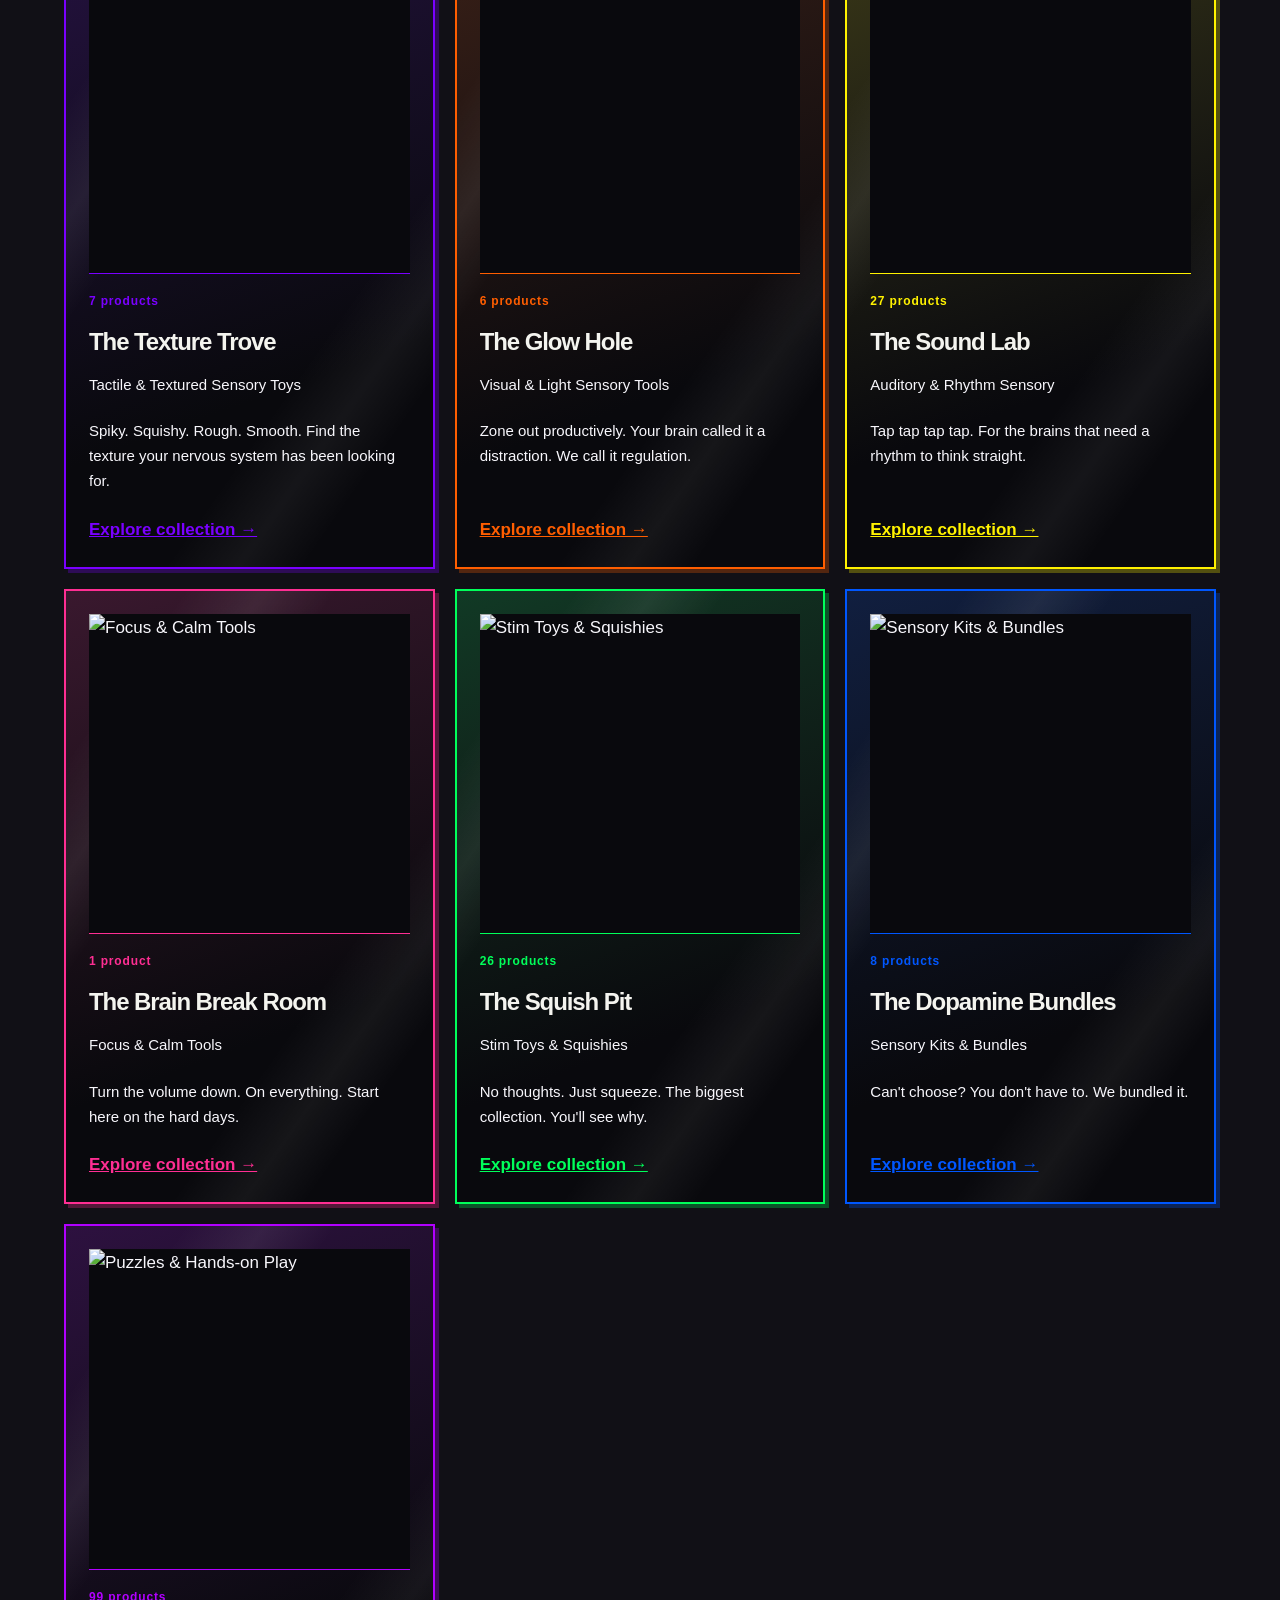
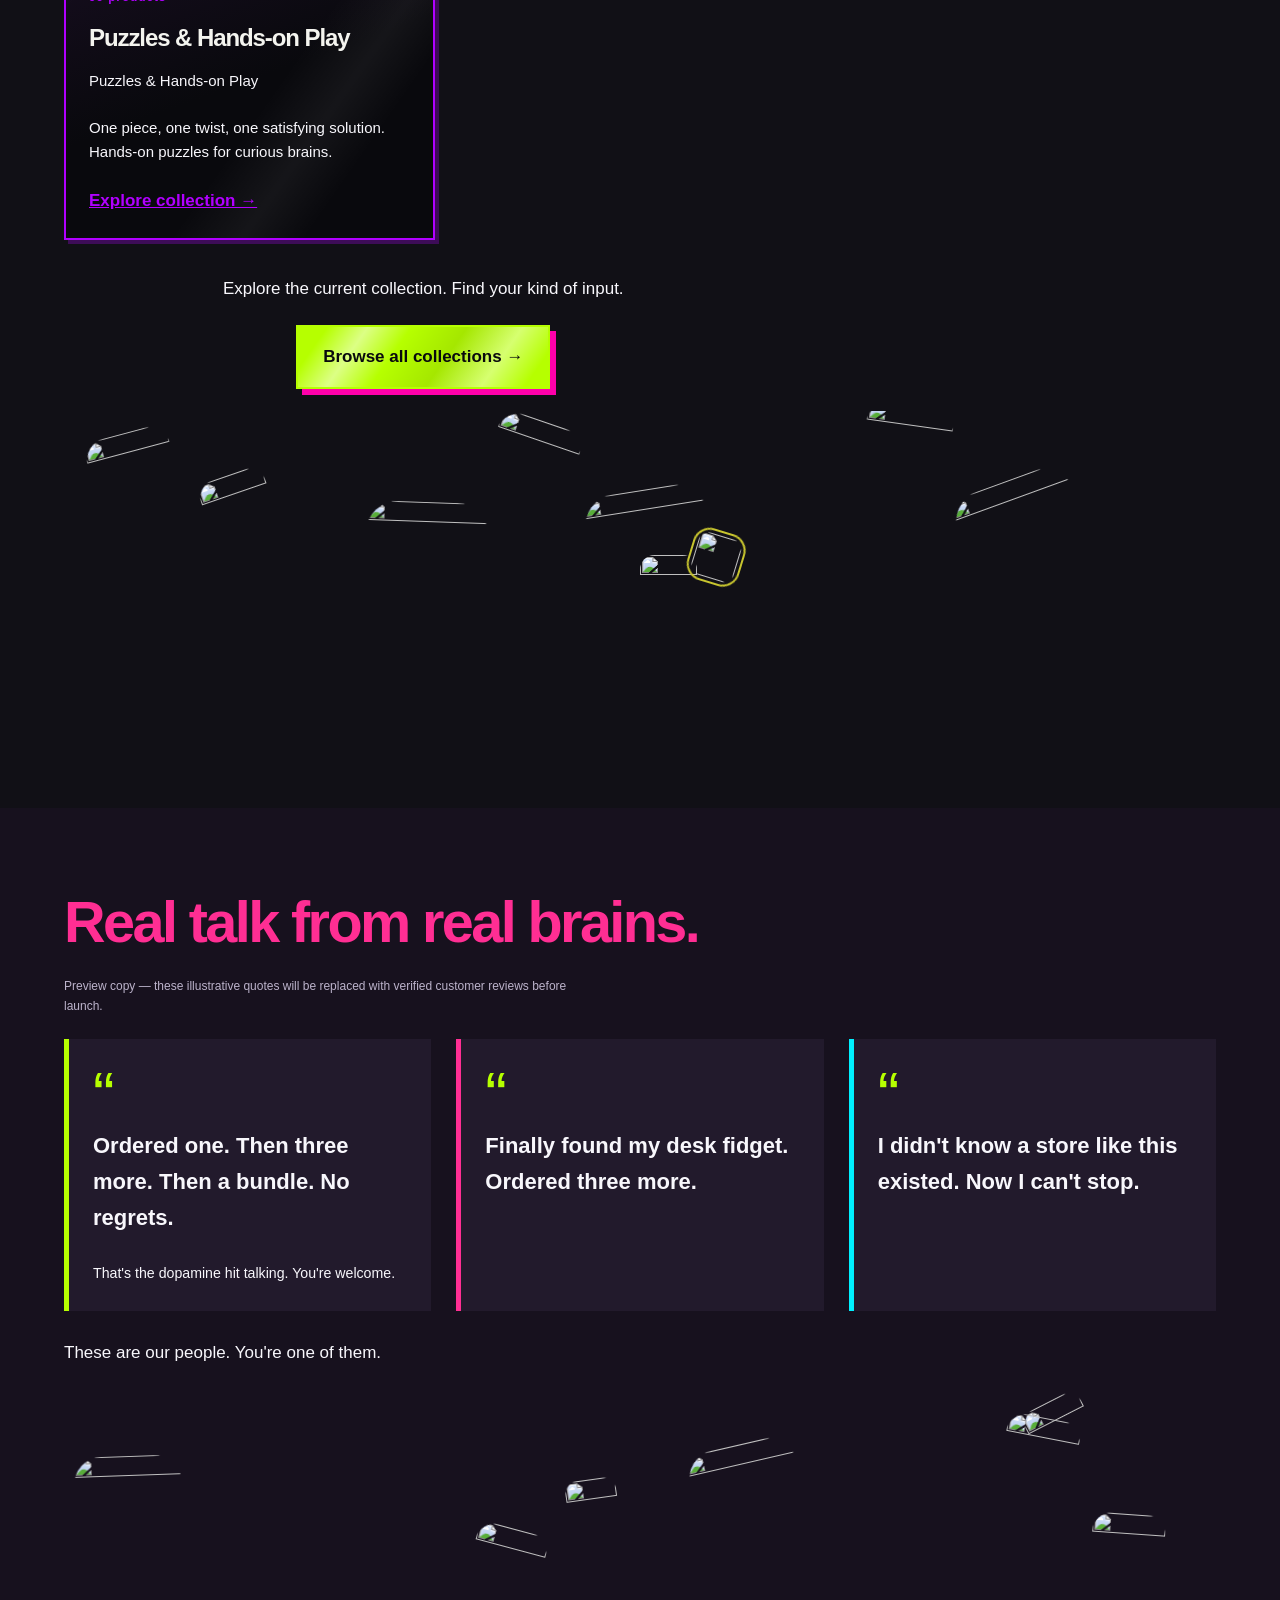
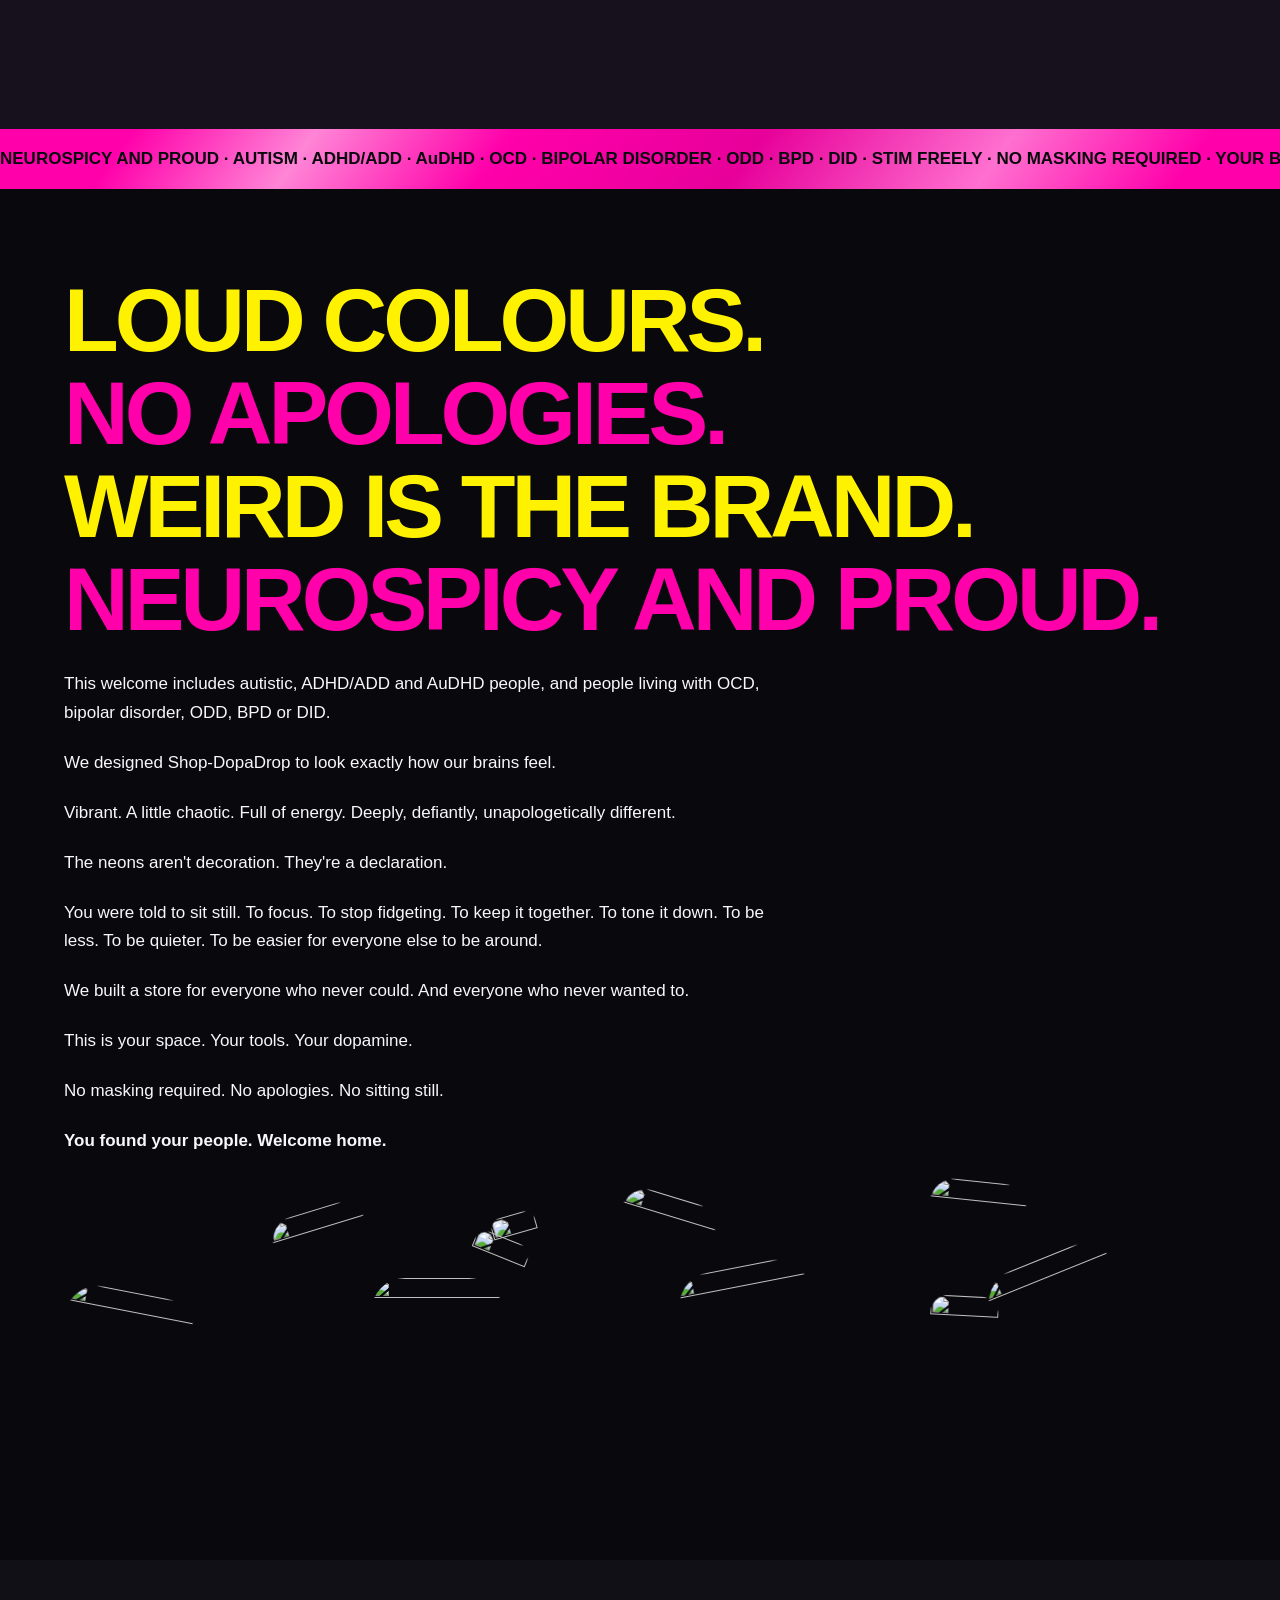
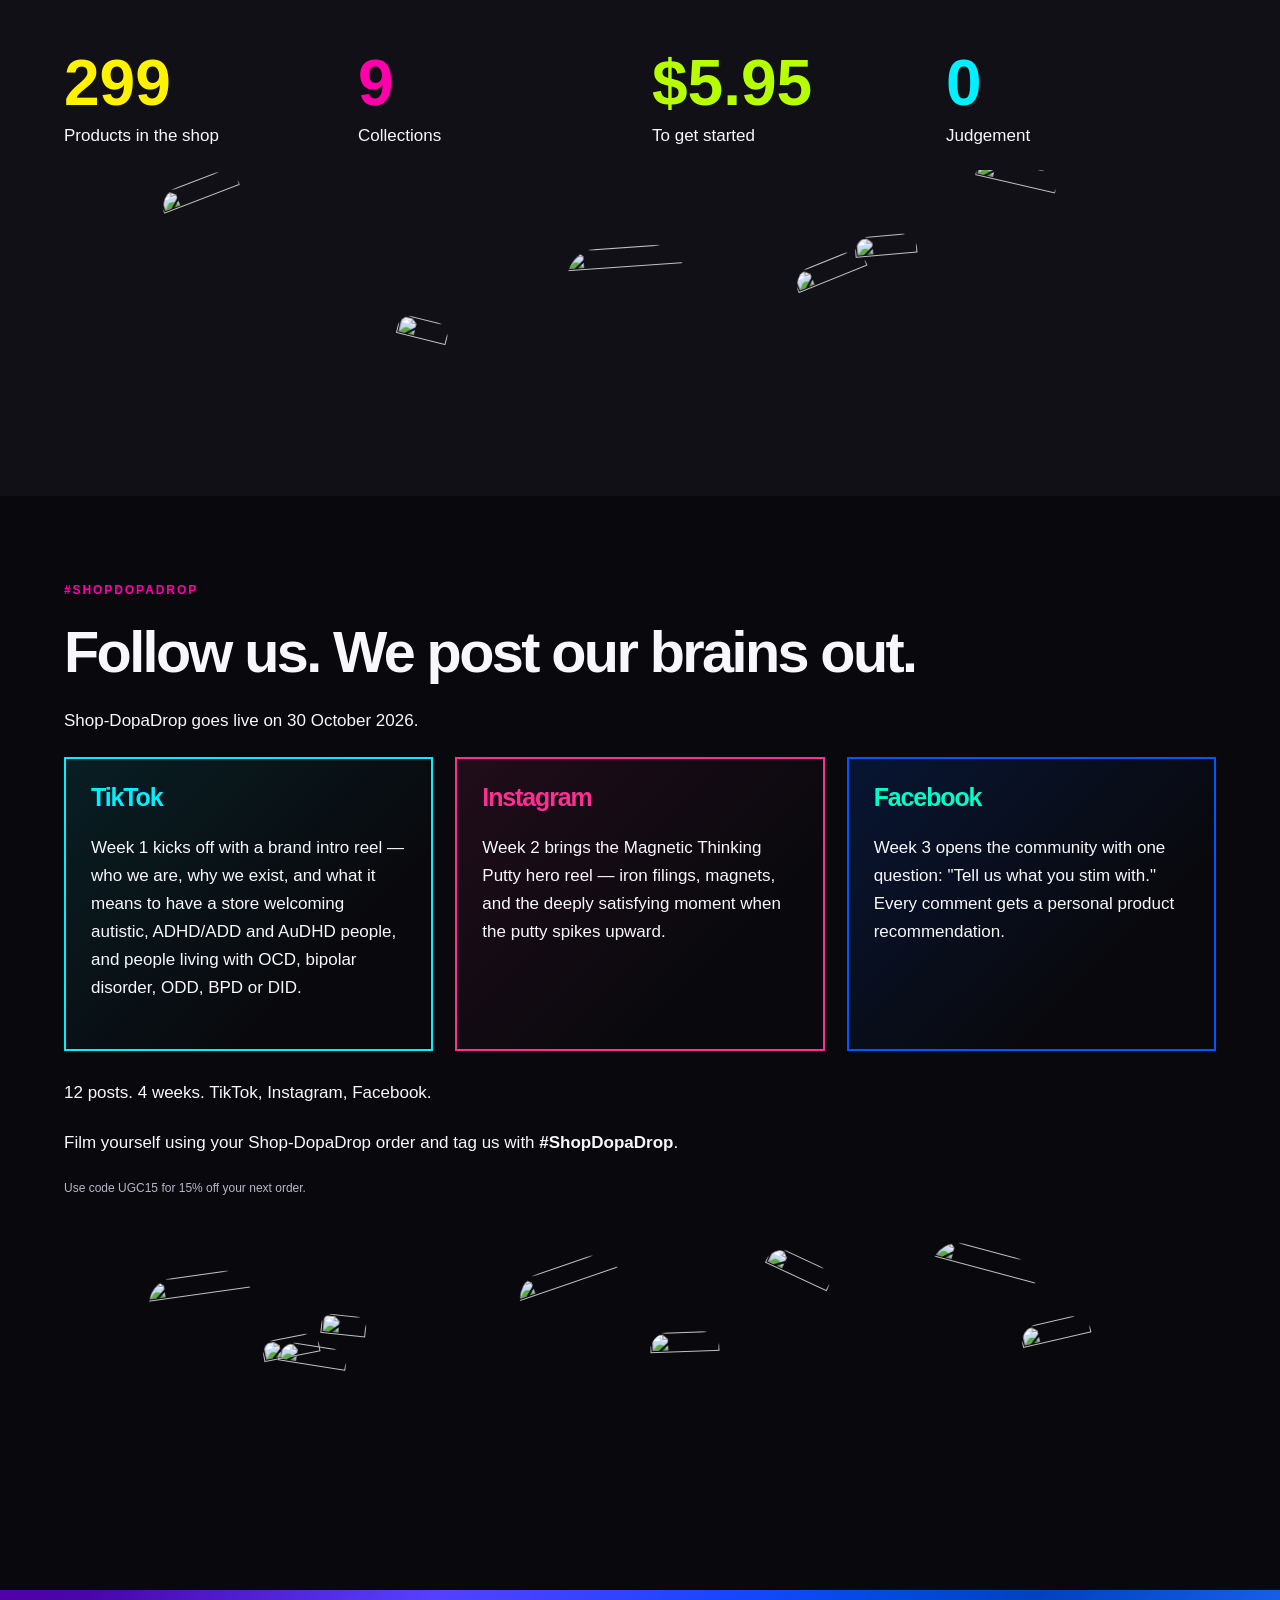
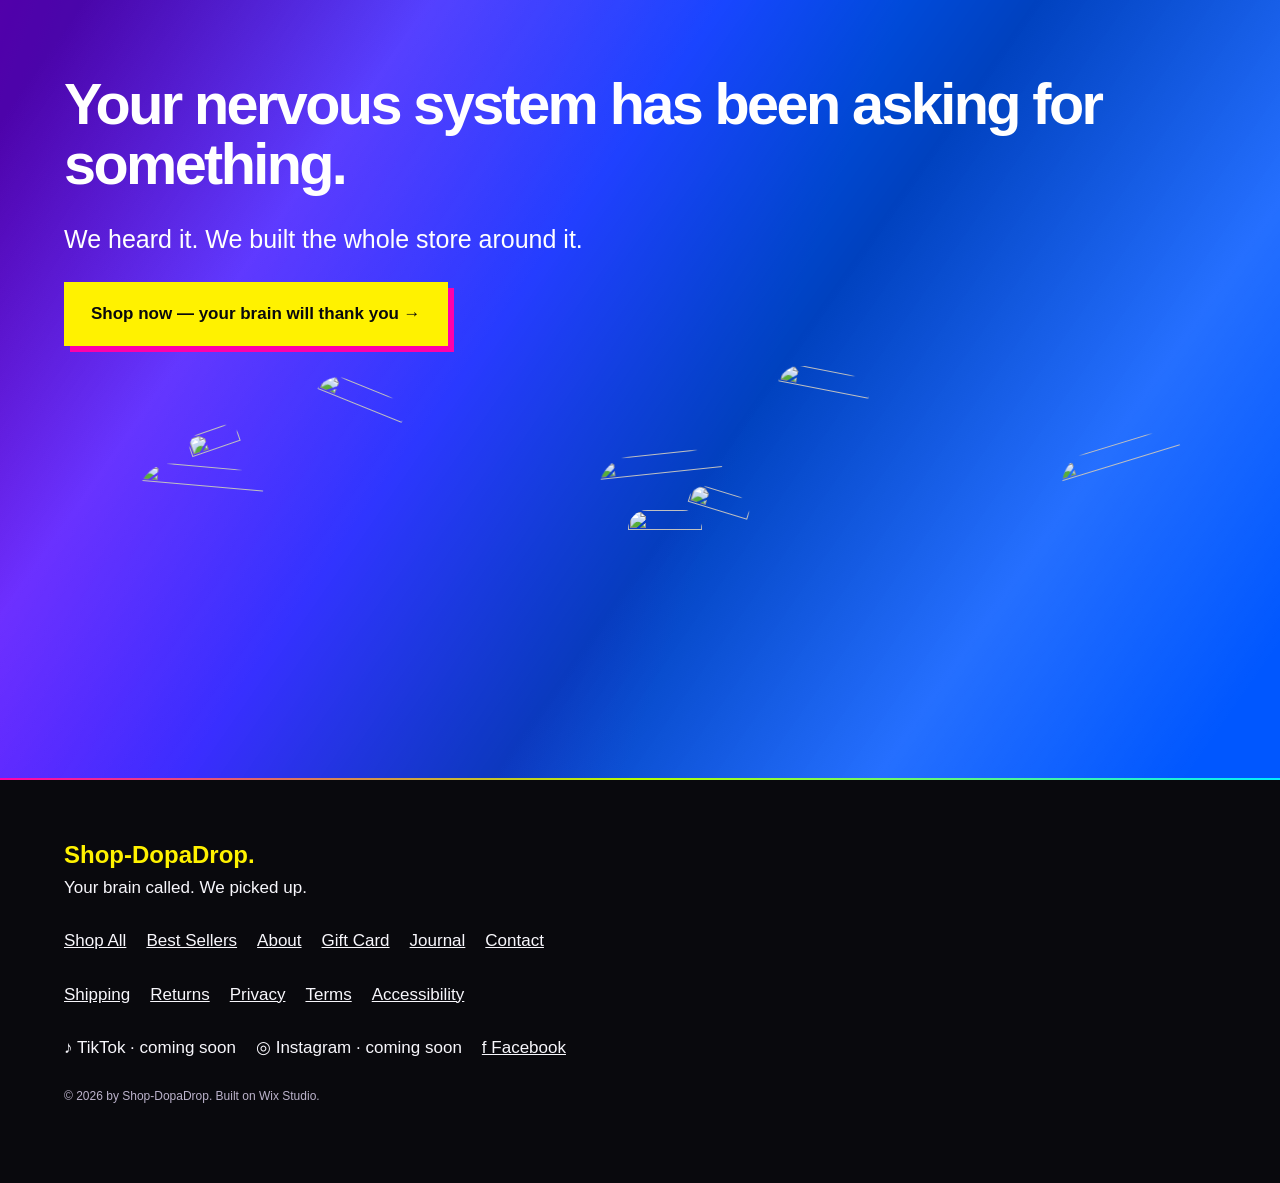
==== commit 9477d0a4: "Welcome the full facts-vault community while preserving the founder's writing" ====
--- a/docs/index.html
+++ b/docs/index.html
@@ -24,15 +24,15 @@
 @media(prefers-reduced-motion:reduce){.rabbit-secret.rabbit-next{animation:none;box-shadow:0 0 10px #fff200}}
 </style></head><body><nav class="nav"><a class="logo" href="#top">Shop-DopaDrop</a><div><a href="#products">Shop</a><a href="#collections">Collections</a><a data-route="/about" href="#">Our story</a><a data-route="/contact" href="#">Contact</a><a href="https://www.shop--dopadrop.com.au/search" target="_blank" rel="noopener noreferrer" aria-label="Search (opens in a new tab)">Search</a><a data-route="/profile/my/profile" href="#" aria-label="Account">Account</a><a data-route="/cart-page" href="#">Cart →</a></div></nav><main>
 <section class="hero" id="top"><div class="wrap"><div class="hero-copy"><p class="eyebrow">Built for your brain.</p><h1>We're not like other stores.</h1><h2 class="good">Good.</h2><p>Because &quot;other stores&quot; weren't built for brains like yours.</p><a class="btn" href="#products">Enter the chaos →</a></div><img class="hero-art" src="https://static.wixstatic.com/media/60e4fe_7113ba6192b54cd69d529ba9e18ee2b6~mv2.png" alt="Shop-DopaDrop logo surrounded by colourful sensory tools" fetchpriority="high" width="1672" height="941"></div><div class="art-sprinkles" style="--band:240px" aria-hidden="true"><div class="float-piece" data-rabbit-id="1" style="--x:8%;--y:35px;--sz:45px;--angle:-27deg;--duration:8s;--delay:-0s"><img data-decoration="glowing-sensory-wand" src="https://static.wixstatic.com/media/60e4fe_060cc08dec52497c93e89ff7951c550a~mv2.png/v1/fill/w_400,h_400,q_85,enc_auto/60e4fe_060cc08dec52497c93e89ff7951c550a~mv2.png" alt="" loading="lazy" width="100" height="100"></div><div class="float-piece" style="--x:45%;--y:118px;--sz:68px;--angle:-8deg;--duration:9s;--delay:-1s"><img data-decoration="sensory-balance-board" src="https://static.wixstatic.com/media/60e4fe_5ea7b29cca07463c94020156ee022f9d~mv2.png/v1/fill/w_400,h_400,q_85,enc_auto/60e4fe_5ea7b29cca07463c94020156ee022f9d~mv2.png" alt="" loading="lazy" width="100" height="100"></div><div class="float-piece" style="--x:82%;--y:56px;--sz:57px;--angle:11deg;--duration:10s;--delay:-2s"><img data-decoration="desk-band-roller" src="https://static.wixstatic.com/media/60e4fe_7b888c3a773241e2af0ae4d1102827b4~mv2.png/v1/fill/w_400,h_400,q_85,enc_auto/60e4fe_7b888c3a773241e2af0ae4d1102827b4~mv2.png" alt="" loading="lazy" width="100" height="100"></div><div class="float-piece" style="--x:-2%;--y:15px;--sz:66px;--angle:-22deg;--duration:6s;--delay:-0s"><img data-decoration="galaxy-light-orb" src="https://static.wixstatic.com/media/60e4fe_442855686b0b43d2b656d40a2c058a7a~mv2.png/v1/fill/w_400,h_400,q_85,enc_auto/60e4fe_442855686b0b43d2b656d40a2c058a7a~mv2.png" alt="" loading="lazy" width="160" height="160"></div><div class="float-piece" style="--x:31.666666666666668%;--y:86px;--sz:103px;--angle:-5deg;--duration:7s;--delay:-1s"><img data-decoration="pink-spiky-ball" src="https://static.wixstatic.com/media/60e4fe_a83e96ead5f448a6b82e8347776ce8d3~mv2.png/v1/fill/w_400,h_400,q_85,enc_auto/60e4fe_a83e96ead5f448a6b82e8347776ce8d3~mv2.png" alt="" loading="lazy" width="160" height="160"></div><div class="float-piece" style="--x:52.333333333333336%;--y:157px;--sz:67px;--angle:12deg;--duration:8s;--delay:-2s"><img data-decoration="stacked-sensory-rings" src="https://static.wixstatic.com/media/60e4fe_4c28d07e86a74124bf1478b846140204~mv2.png/v1/fill/w_400,h_400,q_85,enc_auto/60e4fe_4c28d07e86a74124bf1478b846140204~mv2.png" alt="" loading="lazy" width="160" height="160"></div><div class="float-piece" style="--x:86%;--y:73px;--sz:104px;--angle:-16deg;--duration:9s;--delay:-3s"><img data-decoration="galaxy-slime" src="https://static.wixstatic.com/media/60e4fe_7fdad835729a4ef8aa85af9a8c1a0383~mv2.png/v1/fill/w_400,h_400,q_85,enc_auto/60e4fe_7fdad835729a4ef8aa85af9a8c1a0383~mv2.png" alt="" loading="lazy" width="160" height="160"></div></div></section>
-<section class="who" id="about"><div class="wrap"><p class="eyebrow">Who we are</p><h2>Shop-DopaDrop is built for brains that were never meant to sit still.</h2><p>The fidgeters. The stimmers. The pen-lid chewers and the leg-tappers and the people with three conversations running in their head before they've finished the first sentence out loud.</p><p>The ones who feel EVERYTHING. Who hyperfocus for six hours on something nobody else cares about, then can't remember if they ate lunch. Who find most stores overwhelming, most packaging too loud, and most advice completely useless.</p><p class="big">You're not broken.</p><p class="big">You're wired differently. Magnificently, frustratingly, beautifully differently.</p><p>And you deserve a store that not only gets that — but was built entirely because of it.</p></div><div class="art-sprinkles" style="--band:283px" aria-hidden="true"><div class="float-piece" data-rabbit-id="4" style="--x:39%;--y:64px;--sz:62px;--angle:-16deg;--duration:9s;--delay:-1s"><img data-decoration="rainbow-infinity-loop" src="https://static.wixstatic.com/media/60e4fe_d311ba0010e64347b1a9268a6cff0f88~mv2.png/v1/fill/w_400,h_400,q_85,enc_auto/60e4fe_d311ba0010e64347b1a9268a6cff0f88~mv2.png" alt="" loading="lazy" width="100" height="100"></div><div class="float-piece" style="--x:76%;--y:147px;--sz:51px;--angle:3deg;--duration:10s;--delay:-2s"><img data-decoration="chew-pendant" src="https://static.wixstatic.com/media/60e4fe_5ee42c8bc76f414a840c794489f075ef~mv2.png/v1/fill/w_400,h_400,q_85,enc_auto/60e4fe_5ee42c8bc76f414a840c794489f075ef~mv2.png" alt="" loading="lazy" width="100" height="100"></div><div class="float-piece" style="--x:35%;--y:85px;--sz:74px;--angle:22deg;--duration:11s;--delay:-3s"><img data-decoration="neon-spiky-sensory-ball" src="https://static.wixstatic.com/media/60e4fe_e6338ae661914f498d5bae2b62b111a1~mv2.png/v1/fill/w_400,h_400,q_85,enc_auto/60e4fe_e6338ae661914f498d5bae2b62b111a1~mv2.png" alt="" loading="lazy" width="100" height="100"></div><div class="float-piece" style="--x:9%;--y:62px;--sz:89px;--angle:-9deg;--duration:7s;--delay:-1s"><img data-decoration="quilted-weighted-pillow" src="https://static.wixstatic.com/media/60e4fe_e6d890f0fbc64eedacdfc720ef6857e1~mv2.png/v1/fill/w_400,h_400,q_85,enc_auto/60e4fe_e6d890f0fbc64eedacdfc720ef6857e1~mv2.png" alt="" loading="lazy" width="160" height="160"></div><div class="float-piece" style="--x:16.333333333333336%;--y:133px;--sz:126px;--angle:8deg;--duration:8s;--delay:-2s"><img data-decoration="star-chew" src="https://static.wixstatic.com/media/60e4fe_317abae3aabf440ba109e84d6f425ad1~mv2.png/v1/fill/w_400,h_400,q_85,enc_auto/60e4fe_317abae3aabf440ba109e84d6f425ad1~mv2.png" alt="" loading="lazy" width="160" height="160"></div><div class="float-piece" style="--x:36.66666666666667%;--y:49px;--sz:90px;--angle:-20deg;--duration:9s;--delay:-3s"><img data-decoration="glitter-sensory-jar" src="https://static.wixstatic.com/media/60e4fe_fb634d451cc44b3dba13424411b14fa4~mv2.png/v1/fill/w_400,h_400,q_85,enc_auto/60e4fe_fb634d451cc44b3dba13424411b14fa4~mv2.png" alt="" loading="lazy" width="160" height="160"></div><div class="float-piece" style="--x:44%;--y:120px;--sz:127px;--angle:-3deg;--duration:10s;--delay:-4s"><img data-decoration="rainbow-chain-bracelet" src="https://static.wixstatic.com/media/60e4fe_bdb9a956153b4f62b76c6ae5476c49cf~mv2.png/v1/fill/w_400,h_400,q_85,enc_auto/60e4fe_bdb9a956153b4f62b76c6ae5476c49cf~mv2.png" alt="" loading="lazy" width="160" height="160"></div><div class="float-piece" style="--x:51.333333333333336%;--y:36px;--sz:91px;--angle:14deg;--duration:11s;--delay:-5s"><img data-decoration="textured-sensory-strips" src="https://static.wixstatic.com/media/60e4fe_ab85ea50e98844208690288f788bc108~mv2.png/v1/fill/w_400,h_400,q_85,enc_auto/60e4fe_ab85ea50e98844208690288f788bc108~mv2.png" alt="" loading="lazy" width="160" height="160"></div><div class="float-piece" style="--x:71.66666666666667%;--y:107px;--sz:128px;--angle:-14deg;--duration:12s;--delay:-6s"><img data-decoration="glowing-sensory-wand" src="https://static.wixstatic.com/media/60e4fe_060cc08dec52497c93e89ff7951c550a~mv2.png/v1/fill/w_400,h_400,q_85,enc_auto/60e4fe_060cc08dec52497c93e89ff7951c550a~mv2.png" alt="" loading="lazy" width="160" height="160"></div><div class="float-piece" style="--x:79%;--y:23px;--sz:92px;--angle:3deg;--duration:13s;--delay:-7s"><img data-decoration="rainbow-fidget-spinner" src="https://static.wixstatic.com/media/60e4fe_eb13efb7a22a473482da7e771d6102b0~mv2.png/v1/fill/w_400,h_400,q_85,enc_auto/60e4fe_eb13efb7a22a473482da7e771d6102b0~mv2.png" alt="" loading="lazy" width="160" height="160"></div></div></section>
+<section class="who" id="about"><div class="wrap"><p class="eyebrow">Who we are</p><h2>Shop-DopaDrop is built for brains that were never meant to sit still.</h2><p class="community-welcome">Whether you’re autistic, have ADHD/ADD or AuDHD, or live with OCD, bipolar disorder, ODD, BPD or DID, you belong here. Different experiences. Shared room to be yourself.</p><p>The fidgeters. The stimmers. The pen-lid chewers and the leg-tappers and the people with three conversations running in their head before they've finished the first sentence out loud.</p><p>The ones who feel EVERYTHING. Who hyperfocus for six hours on something nobody else cares about, then can't remember if they ate lunch. Who find most stores overwhelming, most packaging too loud, and most advice completely useless.</p><p class="big">You're not broken.</p><p class="big">You're wired differently. Magnificently, frustratingly, beautifully differently.</p><p>And you deserve a store that not only gets that — but was built entirely because of it.</p></div><div class="art-sprinkles" style="--band:283px" aria-hidden="true"><div class="float-piece" data-rabbit-id="4" style="--x:39%;--y:64px;--sz:62px;--angle:-16deg;--duration:9s;--delay:-1s"><img data-decoration="rainbow-infinity-loop" src="https://static.wixstatic.com/media/60e4fe_d311ba0010e64347b1a9268a6cff0f88~mv2.png/v1/fill/w_400,h_400,q_85,enc_auto/60e4fe_d311ba0010e64347b1a9268a6cff0f88~mv2.png" alt="" loading="lazy" width="100" height="100"></div><div class="float-piece" style="--x:76%;--y:147px;--sz:51px;--angle:3deg;--duration:10s;--delay:-2s"><img data-decoration="chew-pendant" src="https://static.wixstatic.com/media/60e4fe_5ee42c8bc76f414a840c794489f075ef~mv2.png/v1/fill/w_400,h_400,q_85,enc_auto/60e4fe_5ee42c8bc76f414a840c794489f075ef~mv2.png" alt="" loading="lazy" width="100" height="100"></div><div class="float-piece" style="--x:35%;--y:85px;--sz:74px;--angle:22deg;--duration:11s;--delay:-3s"><img data-decoration="neon-spiky-sensory-ball" src="https://static.wixstatic.com/media/60e4fe_e6338ae661914f498d5bae2b62b111a1~mv2.png/v1/fill/w_400,h_400,q_85,enc_auto/60e4fe_e6338ae661914f498d5bae2b62b111a1~mv2.png" alt="" loading="lazy" width="100" height="100"></div><div class="float-piece" style="--x:9%;--y:62px;--sz:89px;--angle:-9deg;--duration:7s;--delay:-1s"><img data-decoration="quilted-weighted-pillow" src="https://static.wixstatic.com/media/60e4fe_e6d890f0fbc64eedacdfc720ef6857e1~mv2.png/v1/fill/w_400,h_400,q_85,enc_auto/60e4fe_e6d890f0fbc64eedacdfc720ef6857e1~mv2.png" alt="" loading="lazy" width="160" height="160"></div><div class="float-piece" style="--x:16.333333333333336%;--y:133px;--sz:126px;--angle:8deg;--duration:8s;--delay:-2s"><img data-decoration="star-chew" src="https://static.wixstatic.com/media/60e4fe_317abae3aabf440ba109e84d6f425ad1~mv2.png/v1/fill/w_400,h_400,q_85,enc_auto/60e4fe_317abae3aabf440ba109e84d6f425ad1~mv2.png" alt="" loading="lazy" width="160" height="160"></div><div class="float-piece" style="--x:36.66666666666667%;--y:49px;--sz:90px;--angle:-20deg;--duration:9s;--delay:-3s"><img data-decoration="glitter-sensory-jar" src="https://static.wixstatic.com/media/60e4fe_fb634d451cc44b3dba13424411b14fa4~mv2.png/v1/fill/w_400,h_400,q_85,enc_auto/60e4fe_fb634d451cc44b3dba13424411b14fa4~mv2.png" alt="" loading="lazy" width="160" height="160"></div><div class="float-piece" style="--x:44%;--y:120px;--sz:127px;--angle:-3deg;--duration:10s;--delay:-4s"><img data-decoration="rainbow-chain-bracelet" src="https://static.wixstatic.com/media/60e4fe_bdb9a956153b4f62b76c6ae5476c49cf~mv2.png/v1/fill/w_400,h_400,q_85,enc_auto/60e4fe_bdb9a956153b4f62b76c6ae5476c49cf~mv2.png" alt="" loading="lazy" width="160" height="160"></div><div class="float-piece" style="--x:51.333333333333336%;--y:36px;--sz:91px;--angle:14deg;--duration:11s;--delay:-5s"><img data-decoration="textured-sensory-strips" src="https://static.wixstatic.com/media/60e4fe_ab85ea50e98844208690288f788bc108~mv2.png/v1/fill/w_400,h_400,q_85,enc_auto/60e4fe_ab85ea50e98844208690288f788bc108~mv2.png" alt="" loading="lazy" width="160" height="160"></div><div class="float-piece" style="--x:71.66666666666667%;--y:107px;--sz:128px;--angle:-14deg;--duration:12s;--delay:-6s"><img data-decoration="glowing-sensory-wand" src="https://static.wixstatic.com/media/60e4fe_060cc08dec52497c93e89ff7951c550a~mv2.png/v1/fill/w_400,h_400,q_85,enc_auto/60e4fe_060cc08dec52497c93e89ff7951c550a~mv2.png" alt="" loading="lazy" width="160" height="160"></div><div class="float-piece" style="--x:79%;--y:23px;--sz:92px;--angle:3deg;--duration:13s;--delay:-7s"><img data-decoration="rainbow-fidget-spinner" src="https://static.wixstatic.com/media/60e4fe_eb13efb7a22a473482da7e771d6102b0~mv2.png/v1/fill/w_400,h_400,q_85,enc_auto/60e4fe_eb13efb7a22a473482da7e771d6102b0~mv2.png" alt="" loading="lazy" width="160" height="160"></div></div></section>
 <section class="mission"><div class="wrap split"><div><p class="quote">“Finally. The thing that fixes that thing.”</p><p class="fine" style="margin-top:20px">The feeling we're aiming for.</p></div><div><p class="eyebrow" style="color:var(--green)">The mission</p><h2>We exist because of one simple truth:</h2><p><strong>Your nervous system is not a problem to be solved. It's a system to be supported.</strong></p><p>AuDHD brains — autistic brains, ADHD brains, the ones that live somewhere on the delightful chaos spectrum — are constantly seeking input. Texture. Movement. Pressure. Sound. Visual stimulation. Something to hold, spin, squeeze, click, chew, rock on, or stare at.</p><p>For years, the options were: suffer quietly, or improvise badly.</p><p>Chewed pencils. Ripped sleeves. Clicking pens that drove everyone around you insane. Hair ties stretched to breaking point. Fingernails that took the hit so nothing else had to.</p><p>We decided there had to be better tools.</p><p>There are. Meet the new collection.</p></div></div><div class="art-sprinkles" style="--band:326px" aria-hidden="true"><div class="float-piece" style="--x:70%;--y:93px;--sz:45px;--angle:-5deg;--duration:10s;--delay:-2s"><img data-decoration="calm-sensory-bundle" src="https://static.wixstatic.com/media/60e4fe_0f7d17fd88de417aad2b514c34a2722c~mv2.png/v1/fill/w_400,h_400,q_85,enc_auto/60e4fe_0f7d17fd88de417aad2b514c34a2722c~mv2.png" alt="" loading="lazy" width="100" height="100"></div><div class="float-piece" style="--x:29%;--y:176px;--sz:68px;--angle:14deg;--duration:11s;--delay:-3s"><img data-decoration="neon-pop-it" src="https://static.wixstatic.com/media/60e4fe_9b0a28b24d2b47a2af9ce9ab66a5d863~mv2.png/v1/fill/w_400,h_400,q_85,enc_auto/60e4fe_9b0a28b24d2b47a2af9ce9ab66a5d863~mv2.png" alt="" loading="lazy" width="100" height="100"></div><div class="float-piece" style="--x:66%;--y:114px;--sz:57px;--angle:-22deg;--duration:12s;--delay:-4s"><img data-decoration="spiral-chew-tube" src="https://static.wixstatic.com/media/60e4fe_19216632a5f24d4b85a8df432e9b05b6~mv2.png/v1/fill/w_400,h_400,q_85,enc_auto/60e4fe_19216632a5f24d4b85a8df432e9b05b6~mv2.png" alt="" loading="lazy" width="100" height="100"></div><div class="float-piece" style="--x:7%;--y:109px;--sz:112px;--angle:4deg;--duration:8s;--delay:-2s"><img data-decoration="travel-sensory-kit" src="https://static.wixstatic.com/media/60e4fe_9af56db8f5c749909be4d262e6028a4e~mv2.png/v1/fill/w_400,h_400,q_85,enc_auto/60e4fe_9af56db8f5c749909be4d262e6028a4e~mv2.png" alt="" loading="lazy" width="160" height="160"></div><div class="float-piece" style="--x:21%;--y:25px;--sz:76px;--angle:21deg;--duration:9s;--delay:-3s"><img data-decoration="gray-weighted-wrap" src="https://static.wixstatic.com/media/60e4fe_48eda35f79a54dc7b802508f1be8cd27~mv2.png/v1/fill/w_400,h_400,q_85,enc_auto/60e4fe_48eda35f79a54dc7b802508f1be8cd27~mv2.png" alt="" loading="lazy" width="160" height="160"></div><div class="float-piece" style="--x:48%;--y:96px;--sz:113px;--angle:-7deg;--duration:10s;--delay:-4s"><img data-decoration="rainbow-infinity-cube" src="https://static.wixstatic.com/media/60e4fe_6c8c9e7e9d7640b9a12319bd10cadaaa~mv2.png/v1/fill/w_400,h_400,q_85,enc_auto/60e4fe_6c8c9e7e9d7640b9a12319bd10cadaaa~mv2.png" alt="" loading="lazy" width="160" height="160"></div><div class="float-piece" style="--x:62%;--y:167px;--sz:77px;--angle:10deg;--duration:11s;--delay:-5s"><img data-decoration="weighted-massage-ball" src="https://static.wixstatic.com/media/60e4fe_b1bb2776bae4440bb395ac7a4cf1d32b~mv2.png/v1/fill/w_400,h_400,q_85,enc_auto/60e4fe_b1bb2776bae4440bb395ac7a4cf1d32b~mv2.png" alt="" loading="lazy" width="160" height="160"></div><div class="float-piece" style="--x:89%;--y:83px;--sz:114px;--angle:-18deg;--duration:12s;--delay:-6s"><img data-decoration="lava-timer" src="https://static.wixstatic.com/media/60e4fe_d8dfca175c7241e1a9cc6c5085d1d9b6~mv2.png/v1/fill/w_400,h_400,q_85,enc_auto/60e4fe_d8dfca175c7241e1a9cc6c5085d1d9b6~mv2.png" alt="" loading="lazy" width="160" height="160"></div></div></section>
 <section id="products"><div class="wrap"><p class="eyebrow">The store</p><h2>Fresh tools. Real photos. Find your next favourite.</h2><p id="catalogStatus" class="fine" aria-live="polite"></p><div class="cards" id="productsGrid"></div><p style="margin-top:36px"><a class="btn" data-route="/category/all-products" href="#">Shop all products →</a></p></div><div class="art-sprinkles" style="--band:269px" aria-hidden="true"><div class="float-piece" data-rabbit-id="2" style="--x:23%;--y:122px;--sz:62px;--angle:6deg;--duration:11s;--delay:-3s"><img data-decoration="neon-fidget-cube" src="https://static.wixstatic.com/media/60e4fe_d4a24d6cf7b9446dafa3ee7f7f859348~mv2.png/v1/fill/w_400,h_400,q_85,enc_auto/60e4fe_d4a24d6cf7b9446dafa3ee7f7f859348~mv2.png" alt="" loading="lazy" width="100" height="100"></div><div class="float-piece" style="--x:60%;--y:60px;--sz:51px;--angle:25deg;--duration:12s;--delay:-4s"><img data-decoration="sensory-tambourine" src="https://static.wixstatic.com/media/60e4fe_3f98909c5caf4876a1915eec001f8605~mv2.png/v1/fill/w_400,h_400,q_85,enc_auto/60e4fe_3f98909c5caf4876a1915eec001f8605~mv2.png" alt="" loading="lazy" width="100" height="100"></div><div class="float-piece" style="--x:19%;--y:143px;--sz:74px;--angle:-11deg;--duration:13s;--delay:-5s"><img data-decoration="glitter-sensory-jar" src="https://static.wixstatic.com/media/60e4fe_fb634d451cc44b3dba13424411b14fa4~mv2.png/v1/fill/w_400,h_400,q_85,enc_auto/60e4fe_fb634d451cc44b3dba13424411b14fa4~mv2.png" alt="" loading="lazy" width="100" height="100"></div><div class="float-piece" style="--x:5%;--y:156px;--sz:135px;--angle:17deg;--duration:9s;--delay:-3s"><img data-decoration="rainbow-infinity-loop" src="https://static.wixstatic.com/media/60e4fe_d311ba0010e64347b1a9268a6cff0f88~mv2.png/v1/fill/w_400,h_400,q_85,enc_auto/60e4fe_d311ba0010e64347b1a9268a6cff0f88~mv2.png" alt="" loading="lazy" width="160" height="160"></div><div class="float-piece" style="--x:39%;--y:72px;--sz:99px;--angle:-11deg;--duration:10s;--delay:-4s"><img data-decoration="articulated-fidget-slug" src="https://static.wixstatic.com/media/60e4fe_aa90d14cb0ab46f3bacbde6cf7f622ad~mv2.png/v1/fill/w_400,h_400,q_85,enc_auto/60e4fe_aa90d14cb0ab46f3bacbde6cf7f622ad~mv2.png" alt="" loading="lazy" width="160" height="160"></div><div class="float-piece" style="--x:86%;--y:143px;--sz:136px;--angle:6deg;--duration:11s;--delay:-5s"><img data-decoration="light-up-spiky-ball" src="https://static.wixstatic.com/media/60e4fe_fbb39f2ceadd4578b2cc99bdb2dd35ad~mv2.png/v1/fill/w_400,h_400,q_85,enc_auto/60e4fe_fbb39f2ceadd4578b2cc99bdb2dd35ad~mv2.png" alt="" loading="lazy" width="160" height="160"></div></div></section>
 <section class="collections" id="collections"><div class="wrap"><p class="eyebrow">Find your kind of input</p><h2>Whatever your brain needs right now, we've got a whole collection of it.</h2><div class="cards" id="collectionsGrid"></div><p class="center" style="margin-top:35px">Explore the current collection. Find your kind of input.</p><p class="center"><a class="btn" data-route="/category/all-products" href="#">Browse all collections →</a></p></div><div class="art-sprinkles" style="--band:312px" aria-hidden="true"><div class="float-piece" data-rabbit-id="3" style="--x:54%;--y:151px;--sz:45px;--angle:17deg;--duration:12s;--delay:-4s"><img data-decoration="sensory-stepping-stone" src="https://static.wixstatic.com/media/60e4fe_8ea9b8b57e8545c2b3c60143e2179f26~mv2.png/v1/fill/w_400,h_400,q_85,enc_auto/60e4fe_8ea9b8b57e8545c2b3c60143e2179f26~mv2.png" alt="" loading="lazy" width="100" height="100"></div><div class="float-piece" style="--x:13%;--y:89px;--sz:68px;--angle:-19deg;--duration:13s;--delay:-5s"><img data-decoration="galaxy-light-orb" src="https://static.wixstatic.com/media/60e4fe_442855686b0b43d2b656d40a2c058a7a~mv2.png/v1/fill/w_400,h_400,q_85,enc_auto/60e4fe_442855686b0b43d2b656d40a2c058a7a~mv2.png" alt="" loading="lazy" width="100" height="100"></div><div class="float-piece" style="--x:50%;--y:172px;--sz:57px;--angle:0deg;--duration:8s;--delay:-6s"><img data-decoration="rainbow-infinity-cube" src="https://static.wixstatic.com/media/60e4fe_6c8c9e7e9d7640b9a12319bd10cadaaa~mv2.png/v1/fill/w_400,h_400,q_85,enc_auto/60e4fe_6c8c9e7e9d7640b9a12319bd10cadaaa~mv2.png" alt="" loading="lazy" width="100" height="100"></div><div class="float-piece" style="--x:3%;--y:48px;--sz:85px;--angle:-15deg;--duration:10s;--delay:-4s"><img data-decoration="rainbow-ring-pendant" src="https://static.wixstatic.com/media/60e4fe_672f1ffdecce4be7abfd225ab3884e4c~mv2.png/v1/fill/w_400,h_400,q_85,enc_auto/60e4fe_672f1ffdecce4be7abfd225ab3884e4c~mv2.png" alt="" loading="lazy" width="160" height="160"></div><div class="float-piece" style="--x:26%;--y:119px;--sz:122px;--angle:2deg;--duration:11s;--delay:-5s"><img data-decoration="axolotl-squishy" src="https://static.wixstatic.com/media/60e4fe_ed967d8b139047eb91d48304eda9174d~mv2.png/v1/fill/w_400,h_400,q_85,enc_auto/60e4fe_ed967d8b139047eb91d48304eda9174d~mv2.png" alt="" loading="lazy" width="160" height="160"></div><div class="float-piece" style="--x:36%;--y:35px;--sz:86px;--angle:19deg;--duration:12s;--delay:-6s"><img data-decoration="mesh-marble-fidget" src="https://static.wixstatic.com/media/60e4fe_c4e22c63539a4a0da88b6edf517718c9~mv2.png/v1/fill/w_400,h_400,q_85,enc_auto/60e4fe_c4e22c63539a4a0da88b6edf517718c9~mv2.png" alt="" loading="lazy" width="160" height="160"></div><div class="float-piece" style="--x:46%;--y:106px;--sz:123px;--angle:-9deg;--duration:13s;--delay:-7s"><img data-decoration="sensory-balance-board" src="https://static.wixstatic.com/media/60e4fe_5ea7b29cca07463c94020156ee022f9d~mv2.png/v1/fill/w_400,h_400,q_85,enc_auto/60e4fe_5ea7b29cca07463c94020156ee022f9d~mv2.png" alt="" loading="lazy" width="160" height="160"></div><div class="float-piece" style="--x:69%;--y:22px;--sz:87px;--angle:8deg;--duration:6s;--delay:-8s"><img data-decoration="calm-sensory-bundle" src="https://static.wixstatic.com/media/60e4fe_0f7d17fd88de417aad2b514c34a2722c~mv2.png/v1/fill/w_400,h_400,q_85,enc_auto/60e4fe_0f7d17fd88de417aad2b514c34a2722c~mv2.png" alt="" loading="lazy" width="160" height="160"></div><div class="float-piece" style="--x:79%;--y:93px;--sz:124px;--angle:-20deg;--duration:7s;--delay:-0s"><img data-decoration="multicolour-sensory-roller" src="https://static.wixstatic.com/media/60e4fe_b7812e7817234021a1f5436e0f9a5eba~mv2.png/v1/fill/w_400,h_400,q_85,enc_auto/60e4fe_b7812e7817234021a1f5436e0f9a5eba~mv2.png" alt="" loading="lazy" width="160" height="160"></div></div></section>
 <section class="proof"><div class="wrap"><h2>Real talk from real brains.</h2><p class="fine">Preview copy — these illustrative quotes will be replaced with verified customer reviews before launch.</p><div class="reviews"><div class="review"><div class="mark">“</div><p>Ordered one. Then three more. Then a bundle. No regrets.</p><small>That's the dopamine hit talking. You're welcome.</small></div><div class="review"><div class="mark">“</div><p>Finally found my desk fidget. Ordered three more.</p></div><div class="review"><div class="mark">“</div><p>I didn't know a store like this existed. Now I can't stop.</p></div></div><p style="margin-top:28px">These are our people. You're one of them.</p></div><div class="art-sprinkles" style="--band:255px" aria-hidden="true"><div class="float-piece" style="--x:85%;--y:35px;--sz:62px;--angle:-27deg;--duration:13s;--delay:-5s"><img data-decoration="desk-stacking-discs" src="https://static.wixstatic.com/media/60e4fe_d8ac60059d3d48048ba2309077369b79~mv2.png/v1/fill/w_400,h_400,q_85,enc_auto/60e4fe_d8ac60059d3d48048ba2309077369b79~mv2.png" alt="" loading="lazy" width="100" height="100"></div><div class="float-piece" style="--x:44%;--y:118px;--sz:51px;--angle:-8deg;--duration:8s;--delay:-6s"><img data-decoration="rainbow-chain-bracelet" src="https://static.wixstatic.com/media/60e4fe_bdb9a956153b4f62b76c6ae5476c49cf~mv2.png/v1/fill/w_400,h_400,q_85,enc_auto/60e4fe_bdb9a956153b4f62b76c6ae5476c49cf~mv2.png" alt="" loading="lazy" width="100" height="100"></div><div class="float-piece" style="--x:81%;--y:56px;--sz:74px;--angle:11deg;--duration:9s;--delay:-7s"><img data-decoration="axolotl-squishy" src="https://static.wixstatic.com/media/60e4fe_ed967d8b139047eb91d48304eda9174d~mv2.png/v1/fill/w_400,h_400,q_85,enc_auto/60e4fe_ed967d8b139047eb91d48304eda9174d~mv2.png" alt="" loading="lazy" width="100" height="100"></div><div class="float-piece" style="--x:1%;--y:95px;--sz:108px;--angle:-2deg;--duration:11s;--delay:-5s"><img data-decoration="sensory-balance-dome" src="https://static.wixstatic.com/media/60e4fe_d810858fc6854eafa5ef8eed141b5f7b~mv2.png/v1/fill/w_400,h_400,q_85,enc_auto/60e4fe_d810858fc6854eafa5ef8eed141b5f7b~mv2.png" alt="" loading="lazy" width="160" height="160"></div><div class="float-piece" style="--x:34.66666666666667%;--y:166px;--sz:72px;--angle:15deg;--duration:12s;--delay:-6s"><img data-decoration="charcoal-weighted-blanket" src="https://static.wixstatic.com/media/60e4fe_be2766a9f3e0434aada39b0589017636~mv2.png/v1/fill/w_400,h_400,q_85,enc_auto/60e4fe_be2766a9f3e0434aada39b0589017636~mv2.png" alt="" loading="lazy" width="160" height="160"></div><div class="float-piece" style="--x:55.333333333333336%;--y:82px;--sz:109px;--angle:-13deg;--duration:13s;--delay:-7s"><img data-decoration="neon-ear-defenders" src="https://static.wixstatic.com/media/60e4fe_55e86a8607d9437486e6804abbf232e2~mv2.png/v1/fill/w_400,h_400,q_85,enc_auto/60e4fe_55e86a8607d9437486e6804abbf232e2~mv2.png" alt="" loading="lazy" width="160" height="160"></div><div class="float-piece" style="--x:89%;--y:153px;--sz:73px;--angle:4deg;--duration:6s;--delay:-8s"><img data-decoration="sensory-gift-bundle" src="https://static.wixstatic.com/media/60e4fe_91ddecef06c04ca9bf8c0b2e6589f908~mv2.png/v1/fill/w_400,h_400,q_85,enc_auto/60e4fe_91ddecef06c04ca9bf8c0b2e6589f908~mv2.png" alt="" loading="lazy" width="160" height="160"></div></div></section>
-<div class="ticker" aria-hidden="true"><span>NEUROSPICY AND PROUD · STIM FREELY · NO MASKING REQUIRED · YOUR BRAIN IS NOT A PROBLEM · DOPAMINE WELCOME · 300 PRODUCTS · BUILT FOR YOUR BRAIN · NEUROSPICY AND PROUD · STIM FREELY · NO MASKING REQUIRED · YOUR BRAIN IS NOT A PROBLEM · DOPAMINE WELCOME · 300 PRODUCTS · BUILT FOR YOUR BRAIN · </span></div>
-<section class="manifesto"><div class="wrap"><h2>LOUD COLOURS.<br><span>NO APOLOGIES.</span><br>WEIRD IS THE BRAND.<br><span>NEUROSPICY AND PROUD.</span></h2><p>We designed Shop-DopaDrop to look exactly how our brains feel.</p><p>Vibrant. A little chaotic. Full of energy. Deeply, defiantly, unapologetically different.</p><p>The neons aren't decoration. They're a declaration.</p><p>You were told to sit still. To focus. To stop fidgeting. To keep it together. To tone it down. To be less. To be quieter. To be easier for everyone else to be around.</p><p>We built a store for everyone who never could. And everyone who never wanted to.</p><p>This is your space. Your tools. Your dopamine.</p><p>No masking required. No apologies. No sitting still.</p><p><strong>You found your people. Welcome home.</strong></p></div><div class="art-sprinkles" style="--band:298px" aria-hidden="true"><div class="float-piece" style="--x:38%;--y:64px;--sz:45px;--angle:-16deg;--duration:8s;--delay:-6s"><img data-decoration="pink-spiky-ball" src="https://static.wixstatic.com/media/60e4fe_a83e96ead5f448a6b82e8347776ce8d3~mv2.png/v1/fill/w_400,h_400,q_85,enc_auto/60e4fe_a83e96ead5f448a6b82e8347776ce8d3~mv2.png" alt="" loading="lazy" width="100" height="100"></div><div class="float-piece" style="--x:75%;--y:147px;--sz:68px;--angle:3deg;--duration:9s;--delay:-7s"><img data-decoration="weighted-massage-ball" src="https://static.wixstatic.com/media/60e4fe_b1bb2776bae4440bb395ac7a4cf1d32b~mv2.png/v1/fill/w_400,h_400,q_85,enc_auto/60e4fe_b1bb2776bae4440bb395ac7a4cf1d32b~mv2.png" alt="" loading="lazy" width="100" height="100"></div><div class="float-piece" style="--x:34%;--y:85px;--sz:57px;--angle:22deg;--duration:10s;--delay:-0s"><img data-decoration="neon-ear-defenders" src="https://static.wixstatic.com/media/60e4fe_55e86a8607d9437486e6804abbf232e2~mv2.png/v1/fill/w_400,h_400,q_85,enc_auto/60e4fe_55e86a8607d9437486e6804abbf232e2~mv2.png" alt="" loading="lazy" width="100" height="100"></div><div class="float-piece" style="--x:-1%;--y:142px;--sz:131px;--angle:11deg;--duration:12s;--delay:-6s"><img data-decoration="chew-pendant" src="https://static.wixstatic.com/media/60e4fe_5ee42c8bc76f414a840c794489f075ef~mv2.png/v1/fill/w_400,h_400,q_85,enc_auto/60e4fe_5ee42c8bc76f414a840c794489f075ef~mv2.png" alt="" loading="lazy" width="160" height="160"></div><div class="float-piece" style="--x:19.333333333333336%;--y:58px;--sz:95px;--angle:-17deg;--duration:13s;--delay:-7s"><img data-decoration="neon-fidget-cube" src="https://static.wixstatic.com/media/60e4fe_d4a24d6cf7b9446dafa3ee7f7f859348~mv2.png/v1/fill/w_400,h_400,q_85,enc_auto/60e4fe_d4a24d6cf7b9446dafa3ee7f7f859348~mv2.png" alt="" loading="lazy" width="160" height="160"></div><div class="float-piece" style="--x:26.666666666666668%;--y:129px;--sz:132px;--angle:0deg;--duration:6s;--delay:-8s"><img data-decoration="sensory-maraca" src="https://static.wixstatic.com/media/60e4fe_f2862a9f9b0649aba00b4f6d28c26e12~mv2.png/v1/fill/w_400,h_400,q_85,enc_auto/60e4fe_f2862a9f9b0649aba00b4f6d28c26e12~mv2.png" alt="" loading="lazy" width="160" height="160"></div><div class="float-piece" style="--x:47%;--y:45px;--sz:96px;--angle:17deg;--duration:7s;--delay:-0s"><img data-decoration="cyan-bumpy-pad" src="https://static.wixstatic.com/media/60e4fe_50868601d0984d7b9e88f4f1ef46babc~mv2.png/v1/fill/w_400,h_400,q_85,enc_auto/60e4fe_50868601d0984d7b9e88f4f1ef46babc~mv2.png" alt="" loading="lazy" width="160" height="160"></div><div class="float-piece" style="--x:54.333333333333336%;--y:116px;--sz:133px;--angle:-11deg;--duration:8s;--delay:-1s"><img data-decoration="neon-lava-lamp" src="https://static.wixstatic.com/media/60e4fe_177c3c0f430a437ab04b58ed725deb6b~mv2.png/v1/fill/w_400,h_400,q_85,enc_auto/60e4fe_177c3c0f430a437ab04b58ed725deb6b~mv2.png" alt="" loading="lazy" width="160" height="160"></div><div class="float-piece" style="--x:74.66666666666667%;--y:32px;--sz:97px;--angle:6deg;--duration:9s;--delay:-2s"><img data-decoration="sensory-putty-tin" src="https://static.wixstatic.com/media/60e4fe_b83676314b63488f86dad5d34d8a9015~mv2.png/v1/fill/w_400,h_400,q_85,enc_auto/60e4fe_b83676314b63488f86dad5d34d8a9015~mv2.png" alt="" loading="lazy" width="160" height="160"></div><div class="float-piece" style="--x:82%;--y:103px;--sz:134px;--angle:-22deg;--duration:10s;--delay:-3s"><img data-decoration="desk-band-roller" src="https://static.wixstatic.com/media/60e4fe_7b888c3a773241e2af0ae4d1102827b4~mv2.png/v1/fill/w_400,h_400,q_85,enc_auto/60e4fe_7b888c3a773241e2af0ae4d1102827b4~mv2.png" alt="" loading="lazy" width="160" height="160"></div></div></section>
+<div class="ticker" aria-hidden="true"><span>NEUROSPICY AND PROUD · AUTISM · ADHD/ADD · AuDHD · OCD · BIPOLAR DISORDER · ODD · BPD · DID · STIM FREELY · NO MASKING REQUIRED · YOUR BRAIN IS NOT A PROBLEM · DOPAMINE WELCOME · 300 PRODUCTS · BUILT FOR YOUR BRAIN · NEUROSPICY AND PROUD · AUTISM · ADHD/ADD · AuDHD · OCD · BIPOLAR DISORDER · ODD · BPD · DID · STIM FREELY · NO MASKING REQUIRED · YOUR BRAIN IS NOT A PROBLEM · DOPAMINE WELCOME · 300 PRODUCTS · BUILT FOR YOUR BRAIN · </span></div>
+<section class="manifesto"><div class="wrap"><h2>LOUD COLOURS.<br><span>NO APOLOGIES.</span><br>WEIRD IS THE BRAND.<br><span>NEUROSPICY AND PROUD.</span></h2><p class="community-welcome">This welcome includes autistic, ADHD/ADD and AuDHD people, and people living with OCD, bipolar disorder, ODD, BPD or DID.</p><p>We designed Shop-DopaDrop to look exactly how our brains feel.</p><p>Vibrant. A little chaotic. Full of energy. Deeply, defiantly, unapologetically different.</p><p>The neons aren't decoration. They're a declaration.</p><p>You were told to sit still. To focus. To stop fidgeting. To keep it together. To tone it down. To be less. To be quieter. To be easier for everyone else to be around.</p><p>We built a store for everyone who never could. And everyone who never wanted to.</p><p>This is your space. Your tools. Your dopamine.</p><p>No masking required. No apologies. No sitting still.</p><p><strong>You found your people. Welcome home.</strong></p></div><div class="art-sprinkles" style="--band:298px" aria-hidden="true"><div class="float-piece" style="--x:38%;--y:64px;--sz:45px;--angle:-16deg;--duration:8s;--delay:-6s"><img data-decoration="pink-spiky-ball" src="https://static.wixstatic.com/media/60e4fe_a83e96ead5f448a6b82e8347776ce8d3~mv2.png/v1/fill/w_400,h_400,q_85,enc_auto/60e4fe_a83e96ead5f448a6b82e8347776ce8d3~mv2.png" alt="" loading="lazy" width="100" height="100"></div><div class="float-piece" style="--x:75%;--y:147px;--sz:68px;--angle:3deg;--duration:9s;--delay:-7s"><img data-decoration="weighted-massage-ball" src="https://static.wixstatic.com/media/60e4fe_b1bb2776bae4440bb395ac7a4cf1d32b~mv2.png/v1/fill/w_400,h_400,q_85,enc_auto/60e4fe_b1bb2776bae4440bb395ac7a4cf1d32b~mv2.png" alt="" loading="lazy" width="100" height="100"></div><div class="float-piece" style="--x:34%;--y:85px;--sz:57px;--angle:22deg;--duration:10s;--delay:-0s"><img data-decoration="neon-ear-defenders" src="https://static.wixstatic.com/media/60e4fe_55e86a8607d9437486e6804abbf232e2~mv2.png/v1/fill/w_400,h_400,q_85,enc_auto/60e4fe_55e86a8607d9437486e6804abbf232e2~mv2.png" alt="" loading="lazy" width="100" height="100"></div><div class="float-piece" style="--x:-1%;--y:142px;--sz:131px;--angle:11deg;--duration:12s;--delay:-6s"><img data-decoration="chew-pendant" src="https://static.wixstatic.com/media/60e4fe_5ee42c8bc76f414a840c794489f075ef~mv2.png/v1/fill/w_400,h_400,q_85,enc_auto/60e4fe_5ee42c8bc76f414a840c794489f075ef~mv2.png" alt="" loading="lazy" width="160" height="160"></div><div class="float-piece" style="--x:19.333333333333336%;--y:58px;--sz:95px;--angle:-17deg;--duration:13s;--delay:-7s"><img data-decoration="neon-fidget-cube" src="https://static.wixstatic.com/media/60e4fe_d4a24d6cf7b9446dafa3ee7f7f859348~mv2.png/v1/fill/w_400,h_400,q_85,enc_auto/60e4fe_d4a24d6cf7b9446dafa3ee7f7f859348~mv2.png" alt="" loading="lazy" width="160" height="160"></div><div class="float-piece" style="--x:26.666666666666668%;--y:129px;--sz:132px;--angle:0deg;--duration:6s;--delay:-8s"><img data-decoration="sensory-maraca" src="https://static.wixstatic.com/media/60e4fe_f2862a9f9b0649aba00b4f6d28c26e12~mv2.png/v1/fill/w_400,h_400,q_85,enc_auto/60e4fe_f2862a9f9b0649aba00b4f6d28c26e12~mv2.png" alt="" loading="lazy" width="160" height="160"></div><div class="float-piece" style="--x:47%;--y:45px;--sz:96px;--angle:17deg;--duration:7s;--delay:-0s"><img data-decoration="cyan-bumpy-pad" src="https://static.wixstatic.com/media/60e4fe_50868601d0984d7b9e88f4f1ef46babc~mv2.png/v1/fill/w_400,h_400,q_85,enc_auto/60e4fe_50868601d0984d7b9e88f4f1ef46babc~mv2.png" alt="" loading="lazy" width="160" height="160"></div><div class="float-piece" style="--x:54.333333333333336%;--y:116px;--sz:133px;--angle:-11deg;--duration:8s;--delay:-1s"><img data-decoration="neon-lava-lamp" src="https://static.wixstatic.com/media/60e4fe_177c3c0f430a437ab04b58ed725deb6b~mv2.png/v1/fill/w_400,h_400,q_85,enc_auto/60e4fe_177c3c0f430a437ab04b58ed725deb6b~mv2.png" alt="" loading="lazy" width="160" height="160"></div><div class="float-piece" style="--x:74.66666666666667%;--y:32px;--sz:97px;--angle:6deg;--duration:9s;--delay:-2s"><img data-decoration="sensory-putty-tin" src="https://static.wixstatic.com/media/60e4fe_b83676314b63488f86dad5d34d8a9015~mv2.png/v1/fill/w_400,h_400,q_85,enc_auto/60e4fe_b83676314b63488f86dad5d34d8a9015~mv2.png" alt="" loading="lazy" width="160" height="160"></div><div class="float-piece" style="--x:82%;--y:103px;--sz:134px;--angle:-22deg;--duration:10s;--delay:-3s"><img data-decoration="desk-band-roller" src="https://static.wixstatic.com/media/60e4fe_7b888c3a773241e2af0ae4d1102827b4~mv2.png/v1/fill/w_400,h_400,q_85,enc_auto/60e4fe_7b888c3a773241e2af0ae4d1102827b4~mv2.png" alt="" loading="lazy" width="160" height="160"></div></div></section>
 <section class="stats"><div class="wrap statrow"><div class="stat"><strong id="productCount">299</strong><span id="productCountLabel">Products</span></div><div class="stat"><strong>9</strong><span>Collections</span></div><div class="stat"><strong id="minPrice">$5.95</strong><span>To get started</span></div><div class="stat"><strong>0</strong><span>Judgement</span></div></div><div class="art-sprinkles" style="--band:241px" aria-hidden="true"><div class="float-piece" style="--x:69%;--y:93px;--sz:62px;--angle:-5deg;--duration:9s;--delay:-7s"><img data-decoration="textured-sensory-strips" src="https://static.wixstatic.com/media/60e4fe_ab85ea50e98844208690288f788bc108~mv2.png/v1/fill/w_400,h_400,q_85,enc_auto/60e4fe_ab85ea50e98844208690288f788bc108~mv2.png" alt="" loading="lazy" width="100" height="100"></div><div class="float-piece" style="--x:28%;--y:176px;--sz:51px;--angle:14deg;--duration:10s;--delay:-0s"><img data-decoration="mesh-marble-fidget" src="https://static.wixstatic.com/media/60e4fe_c4e22c63539a4a0da88b6edf517718c9~mv2.png/v1/fill/w_400,h_400,q_85,enc_auto/60e4fe_c4e22c63539a4a0da88b6edf517718c9~mv2.png" alt="" loading="lazy" width="100" height="100"></div><div class="float-piece" style="--x:65%;--y:114px;--sz:74px;--angle:-22deg;--duration:11s;--delay:-1s"><img data-decoration="sensory-putty-tin" src="https://static.wixstatic.com/media/60e4fe_b83676314b63488f86dad5d34d8a9015~mv2.png/v1/fill/w_400,h_400,q_85,enc_auto/60e4fe_b83676314b63488f86dad5d34d8a9015~mv2.png" alt="" loading="lazy" width="100" height="100"></div><div class="float-piece" style="--x:10%;--y:34px;--sz:81px;--angle:-21deg;--duration:13s;--delay:-7s"><img data-decoration="neon-pop-it" src="https://static.wixstatic.com/media/60e4fe_9b0a28b24d2b47a2af9ce9ab66a5d863~mv2.png/v1/fill/w_400,h_400,q_85,enc_auto/60e4fe_9b0a28b24d2b47a2af9ce9ab66a5d863~mv2.png" alt="" loading="lazy" width="160" height="160"></div><div class="float-piece" style="--x:44%;--y:105px;--sz:118px;--angle:-4deg;--duration:6s;--delay:-8s"><img data-decoration="sensory-stepping-stone" src="https://static.wixstatic.com/media/60e4fe_8ea9b8b57e8545c2b3c60143e2179f26~mv2.png/v1/fill/w_400,h_400,q_85,enc_auto/60e4fe_8ea9b8b57e8545c2b3c60143e2179f26~mv2.png" alt="" loading="lazy" width="160" height="160"></div><div class="float-piece" style="--x:78%;--y:21px;--sz:82px;--angle:13deg;--duration:7s;--delay:-0s"><img data-decoration="desk-fidget-cube" src="https://static.wixstatic.com/media/60e4fe_4437da3fdbe44ca2b8cf2bd7f3a6cf9f~mv2.png/v1/fill/w_400,h_400,q_85,enc_auto/60e4fe_4437da3fdbe44ca2b8cf2bd7f3a6cf9f~mv2.png" alt="" loading="lazy" width="160" height="160"></div></div></section>
-<section id="social"><div class="wrap"><p class="eyebrow">#ShopDopaDrop</p><h2>Follow us. We post our brains out.</h2><p>Shop-DopaDrop goes live on 30 October 2026.</p><div class="social-grid"><div class="social-tile"><h3>TikTok</h3><p>Week 1 kicks off with a brand intro reel — who we are, why we exist, and what it means to have a store built entirely for neurodivergent people.</p></div><div class="social-tile"><h3>Instagram</h3><p>Week 2 brings the Magnetic Thinking Putty hero reel — iron filings, magnets, and the deeply satisfying moment when the putty spikes upward.</p></div><div class="social-tile"><h3>Facebook</h3><p>Week 3 opens the community with one question: "Tell us what you stim with." Every comment gets a personal product recommendation.</p></div></div><p style="margin-top:28px">12 posts. 4 weeks. TikTok, Instagram, Facebook.</p><p>Film yourself using your Shop-DopaDrop order and tag us with <strong>#ShopDopaDrop</strong>.</p><p class="fine">Use code UGC15 for 15% off your next order.</p></div><div class="art-sprinkles" style="--band:284px" aria-hidden="true"><div class="float-piece" style="--x:22%;--y:122px;--sz:45px;--angle:6deg;--duration:10s;--delay:-0s"><img data-decoration="lava-timer" src="https://static.wixstatic.com/media/60e4fe_d8dfca175c7241e1a9cc6c5085d1d9b6~mv2.png/v1/fill/w_400,h_400,q_85,enc_auto/60e4fe_d8dfca175c7241e1a9cc6c5085d1d9b6~mv2.png" alt="" loading="lazy" width="100" height="100"></div><div class="float-piece" style="--x:59%;--y:60px;--sz:68px;--angle:25deg;--duration:11s;--delay:-1s"><img data-decoration="sensory-gift-bundle" src="https://static.wixstatic.com/media/60e4fe_91ddecef06c04ca9bf8c0b2e6589f908~mv2.png/v1/fill/w_400,h_400,q_85,enc_auto/60e4fe_91ddecef06c04ca9bf8c0b2e6589f908~mv2.png" alt="" loading="lazy" width="100" height="100"></div><div class="float-piece" style="--x:18%;--y:143px;--sz:57px;--angle:-11deg;--duration:12s;--delay:-2s"><img data-decoration="desk-spiky-roller" src="https://static.wixstatic.com/media/60e4fe_e59c4f000f1c42fd841476bc52a20d77~mv2.png/v1/fill/w_400,h_400,q_85,enc_auto/60e4fe_e59c4f000f1c42fd841476bc52a20d77~mv2.png" alt="" loading="lazy" width="100" height="100"></div><div class="float-piece" style="--x:8%;--y:81px;--sz:104px;--angle:-8deg;--duration:6s;--delay:-8s"><img data-decoration="neon-sensory-ring" src="https://static.wixstatic.com/media/60e4fe_e68a2388c0064ef0a6bcf6b21c433dcb~mv2.png/v1/fill/w_400,h_400,q_85,enc_auto/60e4fe_e68a2388c0064ef0a6bcf6b21c433dcb~mv2.png" alt="" loading="lazy" width="160" height="160"></div><div class="float-piece" style="--x:18%;--y:152px;--sz:68px;--angle:9deg;--duration:7s;--delay:-0s"><img data-decoration="sensory-stress-squishy" src="https://static.wixstatic.com/media/60e4fe_15ca0376e6484fbba6decb17e82aa0e3~mv2.png/v1/fill/w_400,h_400,q_85,enc_auto/60e4fe_15ca0376e6484fbba6decb17e82aa0e3~mv2.png" alt="" loading="lazy" width="160" height="160"></div><div class="float-piece" style="--x:41%;--y:68px;--sz:105px;--angle:-19deg;--duration:8s;--delay:-1s"><img data-decoration="desk-spiky-roller" src="https://static.wixstatic.com/media/60e4fe_e59c4f000f1c42fd841476bc52a20d77~mv2.png/v1/fill/w_400,h_400,q_85,enc_auto/60e4fe_e59c4f000f1c42fd841476bc52a20d77~mv2.png" alt="" loading="lazy" width="160" height="160"></div><div class="float-piece" style="--x:51%;--y:139px;--sz:69px;--angle:-2deg;--duration:9s;--delay:-2s"><img data-decoration="neon-spiky-sensory-ball" src="https://static.wixstatic.com/media/60e4fe_e6338ae661914f498d5bae2b62b111a1~mv2.png/v1/fill/w_400,h_400,q_85,enc_auto/60e4fe_e6338ae661914f498d5bae2b62b111a1~mv2.png" alt="" loading="lazy" width="160" height="160"></div><div class="float-piece" style="--x:74%;--y:55px;--sz:106px;--angle:15deg;--duration:10s;--delay:-3s"><img data-decoration="sensory-tambourine" src="https://static.wixstatic.com/media/60e4fe_3f98909c5caf4876a1915eec001f8605~mv2.png/v1/fill/w_400,h_400,q_85,enc_auto/60e4fe_3f98909c5caf4876a1915eec001f8605~mv2.png" alt="" loading="lazy" width="160" height="160"></div><div class="float-piece" style="--x:84%;--y:126px;--sz:70px;--angle:-13deg;--duration:11s;--delay:-4s"><img data-decoration="desk-stacking-discs" src="https://static.wixstatic.com/media/60e4fe_d8ac60059d3d48048ba2309077369b79~mv2.png/v1/fill/w_400,h_400,q_85,enc_auto/60e4fe_d8ac60059d3d48048ba2309077369b79~mv2.png" alt="" loading="lazy" width="160" height="160"></div></div></section>
+<section id="social"><div class="wrap"><p class="eyebrow">#ShopDopaDrop</p><h2>Follow us. We post our brains out.</h2><p>Shop-DopaDrop goes live on 30 October 2026.</p><div class="social-grid"><div class="social-tile"><h3>TikTok</h3><p>Week 1 kicks off with a brand intro reel — who we are, why we exist, and what it means to have a store welcoming autistic, ADHD/ADD and AuDHD people, and people living with OCD, bipolar disorder, ODD, BPD or DID.</p></div><div class="social-tile"><h3>Instagram</h3><p>Week 2 brings the Magnetic Thinking Putty hero reel — iron filings, magnets, and the deeply satisfying moment when the putty spikes upward.</p></div><div class="social-tile"><h3>Facebook</h3><p>Week 3 opens the community with one question: "Tell us what you stim with." Every comment gets a personal product recommendation.</p></div></div><p style="margin-top:28px">12 posts. 4 weeks. TikTok, Instagram, Facebook.</p><p>Film yourself using your Shop-DopaDrop order and tag us with <strong>#ShopDopaDrop</strong>.</p><p class="fine">Use code UGC15 for 15% off your next order.</p></div><div class="art-sprinkles" style="--band:284px" aria-hidden="true"><div class="float-piece" style="--x:22%;--y:122px;--sz:45px;--angle:6deg;--duration:10s;--delay:-0s"><img data-decoration="lava-timer" src="https://static.wixstatic.com/media/60e4fe_d8dfca175c7241e1a9cc6c5085d1d9b6~mv2.png/v1/fill/w_400,h_400,q_85,enc_auto/60e4fe_d8dfca175c7241e1a9cc6c5085d1d9b6~mv2.png" alt="" loading="lazy" width="100" height="100"></div><div class="float-piece" style="--x:59%;--y:60px;--sz:68px;--angle:25deg;--duration:11s;--delay:-1s"><img data-decoration="sensory-gift-bundle" src="https://static.wixstatic.com/media/60e4fe_91ddecef06c04ca9bf8c0b2e6589f908~mv2.png/v1/fill/w_400,h_400,q_85,enc_auto/60e4fe_91ddecef06c04ca9bf8c0b2e6589f908~mv2.png" alt="" loading="lazy" width="100" height="100"></div><div class="float-piece" style="--x:18%;--y:143px;--sz:57px;--angle:-11deg;--duration:12s;--delay:-2s"><img data-decoration="desk-spiky-roller" src="https://static.wixstatic.com/media/60e4fe_e59c4f000f1c42fd841476bc52a20d77~mv2.png/v1/fill/w_400,h_400,q_85,enc_auto/60e4fe_e59c4f000f1c42fd841476bc52a20d77~mv2.png" alt="" loading="lazy" width="100" height="100"></div><div class="float-piece" style="--x:8%;--y:81px;--sz:104px;--angle:-8deg;--duration:6s;--delay:-8s"><img data-decoration="neon-sensory-ring" src="https://static.wixstatic.com/media/60e4fe_e68a2388c0064ef0a6bcf6b21c433dcb~mv2.png/v1/fill/w_400,h_400,q_85,enc_auto/60e4fe_e68a2388c0064ef0a6bcf6b21c433dcb~mv2.png" alt="" loading="lazy" width="160" height="160"></div><div class="float-piece" style="--x:18%;--y:152px;--sz:68px;--angle:9deg;--duration:7s;--delay:-0s"><img data-decoration="sensory-stress-squishy" src="https://static.wixstatic.com/media/60e4fe_15ca0376e6484fbba6decb17e82aa0e3~mv2.png/v1/fill/w_400,h_400,q_85,enc_auto/60e4fe_15ca0376e6484fbba6decb17e82aa0e3~mv2.png" alt="" loading="lazy" width="160" height="160"></div><div class="float-piece" style="--x:41%;--y:68px;--sz:105px;--angle:-19deg;--duration:8s;--delay:-1s"><img data-decoration="desk-spiky-roller" src="https://static.wixstatic.com/media/60e4fe_e59c4f000f1c42fd841476bc52a20d77~mv2.png/v1/fill/w_400,h_400,q_85,enc_auto/60e4fe_e59c4f000f1c42fd841476bc52a20d77~mv2.png" alt="" loading="lazy" width="160" height="160"></div><div class="float-piece" style="--x:51%;--y:139px;--sz:69px;--angle:-2deg;--duration:9s;--delay:-2s"><img data-decoration="neon-spiky-sensory-ball" src="https://static.wixstatic.com/media/60e4fe_e6338ae661914f498d5bae2b62b111a1~mv2.png/v1/fill/w_400,h_400,q_85,enc_auto/60e4fe_e6338ae661914f498d5bae2b62b111a1~mv2.png" alt="" loading="lazy" width="160" height="160"></div><div class="float-piece" style="--x:74%;--y:55px;--sz:106px;--angle:15deg;--duration:10s;--delay:-3s"><img data-decoration="sensory-tambourine" src="https://static.wixstatic.com/media/60e4fe_3f98909c5caf4876a1915eec001f8605~mv2.png/v1/fill/w_400,h_400,q_85,enc_auto/60e4fe_3f98909c5caf4876a1915eec001f8605~mv2.png" alt="" loading="lazy" width="160" height="160"></div><div class="float-piece" style="--x:84%;--y:126px;--sz:70px;--angle:-13deg;--duration:11s;--delay:-4s"><img data-decoration="desk-stacking-discs" src="https://static.wixstatic.com/media/60e4fe_d8ac60059d3d48048ba2309077369b79~mv2.png/v1/fill/w_400,h_400,q_85,enc_auto/60e4fe_d8ac60059d3d48048ba2309077369b79~mv2.png" alt="" loading="lazy" width="160" height="160"></div></div></section>
 <section class="cta"><div class="wrap"><h2>Your nervous system has been asking for something.</h2><p style="font-size:25px">We heard it. We built the whole store around it.</p><a class="btn" data-route="/category/all-products" href="#">Shop now — your brain will thank you →</a></div><div class="art-sprinkles" style="--band:327px" aria-hidden="true"><div class="float-piece" style="--x:53%;--y:151px;--sz:62px;--angle:17deg;--duration:11s;--delay:-1s"><img data-decoration="sensory-balance-board" src="https://static.wixstatic.com/media/60e4fe_5ea7b29cca07463c94020156ee022f9d~mv2.png/v1/fill/w_400,h_400,q_85,enc_auto/60e4fe_5ea7b29cca07463c94020156ee022f9d~mv2.png" alt="" loading="lazy" width="100" height="100"></div><div class="float-piece" style="--x:12%;--y:89px;--sz:51px;--angle:-19deg;--duration:12s;--delay:-2s"><img data-decoration="desk-band-roller" src="https://static.wixstatic.com/media/60e4fe_7b888c3a773241e2af0ae4d1102827b4~mv2.png/v1/fill/w_400,h_400,q_85,enc_auto/60e4fe_7b888c3a773241e2af0ae4d1102827b4~mv2.png" alt="" loading="lazy" width="100" height="100"></div><div class="float-piece" style="--x:49%;--y:172px;--sz:74px;--angle:0deg;--duration:13s;--delay:-3s"><img data-decoration="pink-ring-chew" src="https://static.wixstatic.com/media/60e4fe_deffa7f6dca24e85ab495288c46f2864~mv2.png/v1/fill/w_400,h_400,q_85,enc_auto/60e4fe_deffa7f6dca24e85ab495288c46f2864~mv2.png" alt="" loading="lazy" width="100" height="100"></div><div class="float-piece" style="--x:6%;--y:128px;--sz:127px;--angle:5deg;--duration:7s;--delay:-0s"><img data-decoration="neon-xylophone" src="https://static.wixstatic.com/media/60e4fe_24846da6907c440389270ba472f66c19~mv2.png/v1/fill/w_400,h_400,q_85,enc_auto/60e4fe_24846da6907c440389270ba472f66c19~mv2.png" alt="" loading="lazy" width="160" height="160"></div><div class="float-piece" style="--x:20%;--y:44px;--sz:91px;--angle:22deg;--duration:8s;--delay:-1s"><img data-decoration="sensory-wobble-board" src="https://static.wixstatic.com/media/60e4fe_6cf7a14da83841f0823630c092743226~mv2.png/v1/fill/w_400,h_400,q_85,enc_auto/60e4fe_6cf7a14da83841f0823630c092743226~mv2.png" alt="" loading="lazy" width="160" height="160"></div><div class="float-piece" style="--x:47%;--y:115px;--sz:128px;--angle:-6deg;--duration:9s;--delay:-2s"><img data-decoration="focus-sensory-kit" src="https://static.wixstatic.com/media/60e4fe_ae8c1cfbd6e84f728e11be062afa6d16~mv2.png/v1/fill/w_400,h_400,q_85,enc_auto/60e4fe_ae8c1cfbd6e84f728e11be062afa6d16~mv2.png" alt="" loading="lazy" width="160" height="160"></div><div class="float-piece" style="--x:61%;--y:31px;--sz:92px;--angle:11deg;--duration:10s;--delay:-3s"><img data-decoration="pink-ring-chew" src="https://static.wixstatic.com/media/60e4fe_deffa7f6dca24e85ab495288c46f2864~mv2.png/v1/fill/w_400,h_400,q_85,enc_auto/60e4fe_deffa7f6dca24e85ab495288c46f2864~mv2.png" alt="" loading="lazy" width="160" height="160"></div><div class="float-piece" style="--x:88%;--y:102px;--sz:129px;--angle:-17deg;--duration:11s;--delay:-4s"><img data-decoration="spiral-chew-tube" src="https://static.wixstatic.com/media/60e4fe_19216632a5f24d4b85a8df432e9b05b6~mv2.png/v1/fill/w_400,h_400,q_85,enc_auto/60e4fe_19216632a5f24d4b85a8df432e9b05b6~mv2.png" alt="" loading="lazy" width="160" height="160"></div></div></section></main>
 <footer class="footer"><a class="logo" href="#top">Shop-DopaDrop.</a><p>Your brain called. We picked up.</p><div class="links"><a data-route="/category/all-products" href="#">Shop All</a><a data-route="/category/best-sellers" href="#">Best Sellers</a><a data-route="/about" href="#">About</a><a data-route="/gift-card" href="#">Gift Card</a><a data-route="/blog" href="#">Journal</a><a data-route="/contact" href="#">Contact</a></div><div class="links"><a data-route="/shipping-policy" href="#">Shipping</a><a data-route="/refund-policy" href="#">Returns</a><a data-route="/privacy-policy" href="#">Privacy</a><a data-route="/terms-and-conditions" href="#">Terms</a><a data-route="/accessibility-statement" href="#">Accessibility</a></div><div class="links" aria-label="Social content"><span aria-label="TikTok — coming soon">♪ TikTok · coming soon</span><span aria-label="Instagram — coming soon">◎ Instagram · coming soon</span><a href="https://www.facebook.com/profile.php?id=61595340693486" target="_blank" rel="noopener noreferrer" aria-label="Shop-DopaDrop on Facebook (opens in a new tab)">f Facebook</a></div><p class="fine">© 2026 by Shop-DopaDrop. Built on Wix Studio.</p></footer>
 <script>
